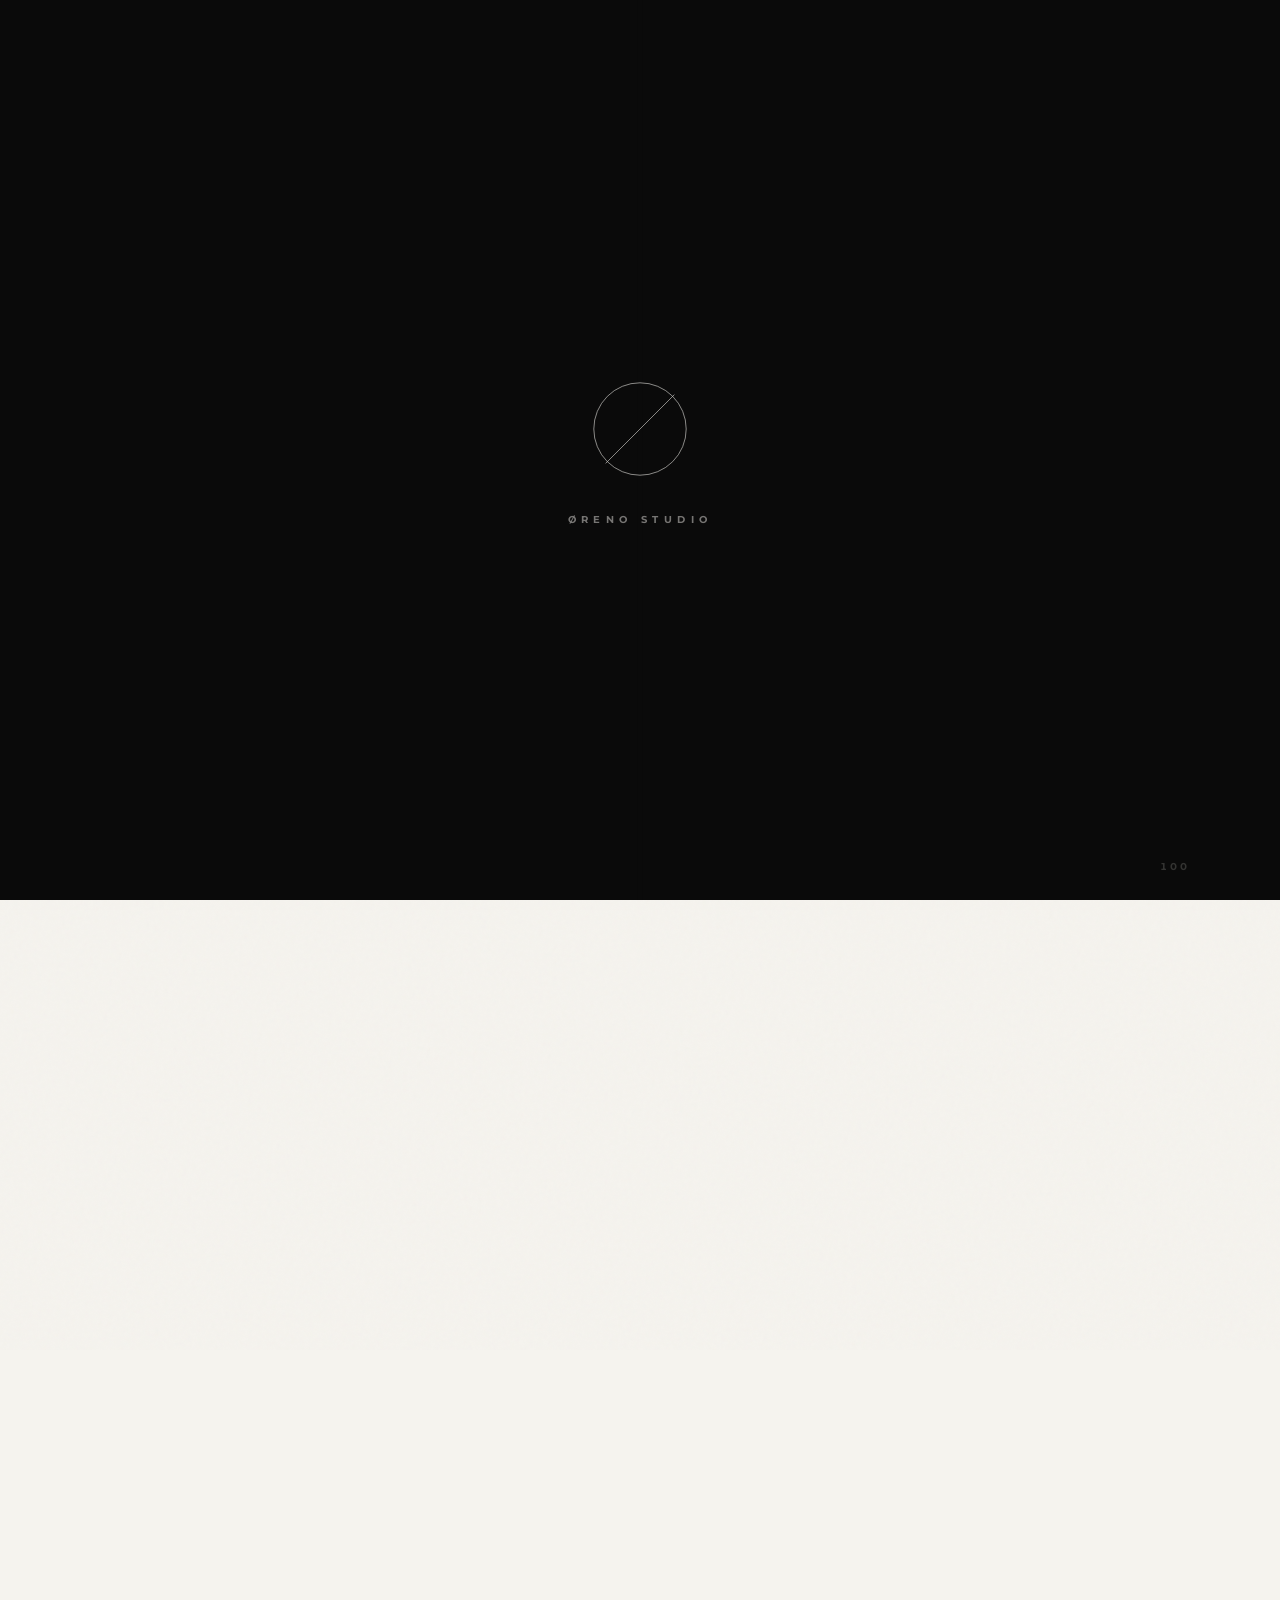
==== index.html @ 102c6288 "Initial commit — ØRENO Studio v4 website (v8.6) Horizontal scroll engine, GSAP animations, word-reve" ====
<!DOCTYPE html>
<html lang="en">

<head>
  <meta charset="UTF-8">
  <meta name="viewport" content="width=device-width, initial-scale=1.0">
  <title>ØRENO — Brand Architecture</title>
  <meta name="description" content="Structured systems for brands that move in silence.">
  <meta name="theme-color" content="#F5F3EE">

  <link rel="preconnect" href="https://fonts.googleapis.com">
  <link rel="preconnect" href="https://fonts.gstatic.com" crossorigin>
  <link rel="preconnect" href="https://unpkg.com">
  <link rel="preconnect" href="https://cdnjs.cloudflare.com">
  <link rel="stylesheet" href="https://fonts.googleapis.com/css2?family=Montserrat:wght@400;700&display=swap">
  <link rel="stylesheet" href="styles.css?v=9.1">

  <script src="https://cdnjs.cloudflare.com/ajax/libs/gsap/3.12.2/gsap.min.js" defer></script>
  <script src="script.js?v=9.1" defer></script>
</head>

<body>
  <div class="global-loader" aria-hidden="true">
    <div class="loader-panel loader-panel--left"></div>
    <div class="loader-panel loader-panel--right"></div>
    <div class="loader-center">
      <svg class="loader-o-svg" viewBox="0 0 100 100" fill="none" xmlns="http://www.w3.org/2000/svg">
        <circle class="lo-circle" cx="50" cy="50" r="42" stroke="rgba(245,243,238,0.75)" stroke-width="0.8"
          stroke-dasharray="264" stroke-dashoffset="264" />
        <line class="lo-line" x1="19" y1="81" x2="81" y2="19" stroke="rgba(245,243,238,0.75)" stroke-width="0.8"
          stroke-linecap="round" stroke-dasharray="88" stroke-dashoffset="88" />
      </svg>
      <p class="loader-name">ØRENO STUDIO</p>
    </div>
    <span class="loader-counter" aria-hidden="true">00</span>
  </div>

  <!-- ── SVG filter bank — zero-size, renders nothing itself ── -->
  <svg id="svg-filters" width="0" height="0" style="position:absolute;overflow:hidden;pointer-events:none"
    aria-hidden="true" focusable="false">
    <defs>
      <!-- Ø hero background distortion (mouse-driven turbulence) -->
      <filter id="hero-o-distort" x="-30%" y="-30%" width="160%" height="160%" color-interpolation-filters="sRGB">
        <feTurbulence id="oTurb" type="fractalNoise" baseFrequency="0 0" numOctaves="4" seed="3" result="noise" />
        <feDisplacementMap id="oDisp" in="SourceGraphic" in2="noise" scale="0" xChannelSelector="R"
          yChannelSelector="G" />
      </filter>
    </defs>
  </svg>

  <div class="grain" aria-hidden="true"></div>
  <div class="page-overlay" aria-hidden="true"></div>
  <div class="h-progress" aria-hidden="true">
    <div class="h-progress-fill"></div>
  </div>
  <div class="cursor" aria-hidden="true"><span class="cursor-text"></span></div>

  <!-- ── HEADER — fixed, outside scroll track ── -->
  <header class="site-header" role="banner">
    <div class="header-inner">
      <a class="header-logo" href="#" data-goto=".hero" aria-label="ØRENO home">
        <img src="assets/SVG/black_logo.svg" alt="ØRENO" height="27" decoding="async" fetchpriority="high"
          onerror="this.style.display='none';this.nextElementSibling.style.display='block'">
        <span class="header-logo-text">ØRENO</span>
      </a>
      <nav class="header-nav" aria-label="Primary navigation">
        <a href="#" class="nav-link" data-goto="#work">Work</a>
        <a href="#" class="nav-link" data-goto="#studio">Studio</a>
        <a href="inquiry.html" class="nav-cta">Start a project</a>
      </nav>
    </div>
  </header>

  <!-- ══════════════════════════════════════
       HORIZONTAL SCROLL TRACK
  ══════════════════════════════════════ -->
  <div id="h-scroll-wrapper">
    <div id="h-track">

      <!-- ── 01 HERO ── -->
      <section class="panel hero" aria-labelledby="hero-heading">

        <div class="hero-grid" aria-hidden="true"></div>
        <img class="hero-o-bg" src="assets/SVG/black_o.svg" alt="" aria-hidden="true" draggable="false">

        <div class="hero-inner">

          <div class="hero-top">
            <p class="hero-eyebrow" aria-hidden="true">Brand architecture studio.</p>
            <h1 class="hero-main" id="hero-heading">ØRENO<br>STUDIO</h1>
          </div>

          <div class="hero-bottom">
            <p class="hero-subline">Systems built for brands that operate with precision.</p>
            <a href="inquiry.html" class="hero-cta">
              Start a project
              <span class="hero-cta-arrow" aria-hidden="true">→</span>
            </a>
          </div>

        </div>

        <span class="panel-index" aria-hidden="true">01 / 11</span>
      </section>

      <!-- ── 02 MANIFESTO ── -->
      <section class="panel section-manifesto" aria-label="Manifesto">
        <div class="manifesto-inner">
          <h2 class="manifesto-line">Structure outlasts style.</h2>
          <h2 class="manifesto-line">Silence outlasts noise.</h2>
        </div>
        <span class="panel-index panel-index--light" aria-hidden="true">02 / 11</span>
      </section>

      <!-- ── 03 STUDIO ── -->
      <section class="panel section section-studio" id="studio" aria-labelledby="studio-heading">
        <div class="section-inner studio-inner">

          <div class="studio-left">
            <p class="section-tag reveal">ØRENO / Brand Architecture</p>
            <h2 class="section-h reveal" id="studio-heading">
              We design quiet,<br>cinematic identities<br>that feel inevitable.
            </h2>
            <p class="section-p reveal">
              Every interaction is mapped, measured, and aligned to a system built to scale. Not decoration —
              architecture.
            </p>
          </div>

          <div class="studio-right" aria-hidden="true">
            <img class="studio-o-bg" src="assets/SVG/black_o.svg" alt="" aria-hidden="true" draggable="false">
          </div>

        </div>
        <span class="panel-index" aria-hidden="true">03 / 11</span>
      </section>

      <!-- ── 04 WORK / SERVICE ROWS ── -->
      <section class="panel section-system" id="work" aria-label="Services">
        <div class="section-inner system-inner">

          <div class="system-header">
            <p class="section-tag reveal">Services</p>
            <h2 class="section-h reveal">What we do.</h2>
          </div>

          <div class="system-rows" role="list">

            <div class="system-row reveal" role="listitem">
              <button class="srow-trigger" aria-expanded="false" aria-controls="srow-body-1">
                <span class="srow-num" aria-hidden="true">01</span>
                <div class="srow-meta">
                  <p class="srow-cat">Foundation</p>
                  <h3 class="srow-title">Visual Architecture</h3>
                </div>
                <span class="srow-icon" aria-hidden="true">
                  <svg viewBox="0 0 24 24" fill="none" stroke="currentColor" stroke-width="1.5">
                    <path d="M12 5v14M5 12h14" stroke-linecap="round" />
                  </svg>
                </span>
              </button>
              <div class="srow-body-wrap" id="srow-body-1">
                <div class="srow-body-inner">
                  <p class="srow-body">Grayscale frameworks, hierarchy rules, and motion systems that lock brand
                    presence into a single coherent language. Built to be adopted, not interpreted.</p>
                </div>
              </div>
            </div>

            <div class="system-row reveal" role="listitem">
              <button class="srow-trigger" aria-expanded="false" aria-controls="srow-body-2">
                <span class="srow-num" aria-hidden="true">02</span>
                <div class="srow-meta">
                  <p class="srow-cat">Application</p>
                  <h3 class="srow-title">Interface &amp; Narrative</h3>
                </div>
                <span class="srow-icon" aria-hidden="true">
                  <svg viewBox="0 0 24 24" fill="none" stroke="currentColor" stroke-width="1.5">
                    <path d="M12 5v14M5 12h14" stroke-linecap="round" />
                  </svg>
                </span>
              </button>
              <div class="srow-body-wrap" id="srow-body-2">
                <div class="srow-body-inner">
                  <p class="srow-body">Product, decks, and environments that carry the same controlled tension from
                    first impression to final detail.</p>
                </div>
              </div>
            </div>

            <div class="system-row reveal" role="listitem">
              <button class="srow-trigger" aria-expanded="false" aria-controls="srow-body-3">
                <span class="srow-num" aria-hidden="true">03</span>
                <div class="srow-meta">
                  <p class="srow-cat">Continuity</p>
                  <h3 class="srow-title">Ongoing Direction</h3>
                </div>
                <span class="srow-icon" aria-hidden="true">
                  <svg viewBox="0 0 24 24" fill="none" stroke="currentColor" stroke-width="1.5">
                    <path d="M12 5v14M5 12h14" stroke-linecap="round" />
                  </svg>
                </span>
              </button>
              <div class="srow-body-wrap" id="srow-body-3">
                <div class="srow-body-inner">
                  <p class="srow-body">Long-term guidance so internal teams move fast without eroding the system that
                    makes the brand feel precise and deliberate.</p>
                </div>
              </div>
            </div>

          </div>

        </div>
        <span class="panel-index" aria-hidden="true">04 / 11</span>
      </section>

      <!-- ── 05 CASE STUDIES ── -->
      <section class="panel panel--wide-md section section-case-studies" id="case-studies" aria-labelledby="cs-heading">
        <div class="section-inner cs-inner">

          <div class="cs-header">
            <p class="section-tag reveal">Selected Work</p>
            <h2 class="section-h reveal" id="cs-heading">
              The evidence is<br>being compiled.
            </h2>
            <p class="section-p reveal">Three systems. Processing now.</p>
          </div>

          <div class="cs-grid" role="list">

            <div class="cs-card reveal" role="listitem">
              <div class="cs-card-inner">
                <div class="cs-scan-line" aria-hidden="true"></div>
                <div class="cs-skeleton" aria-hidden="true">
                  <div class="cs-skeleton-bar cs-skeleton-bar--wide"></div>
                  <div class="cs-skeleton-bar cs-skeleton-bar--mid"></div>
                  <div class="cs-skeleton-bar cs-skeleton-bar--short"></div>
                  <div class="cs-skeleton-img"></div>
                </div>
                <div class="cs-overlay">
                  <p class="cs-project-num">PROJECT 01</p>
                  <div class="cs-progress-wrap" aria-hidden="true">
                    <div class="cs-progress-fill" style="--cs-target:62%"></div>
                  </div>
                  <p class="cs-status">Processing<span class="cs-dots"></span></p>
                </div>
              </div>
              <p class="cs-caption">Brand Architecture &amp; Identity</p>
            </div>

            <div class="cs-card reveal" role="listitem">
              <div class="cs-card-inner">
                <div class="cs-scan-line" aria-hidden="true"></div>
                <div class="cs-skeleton" aria-hidden="true">
                  <div class="cs-skeleton-bar cs-skeleton-bar--mid"></div>
                  <div class="cs-skeleton-bar cs-skeleton-bar--wide"></div>
                  <div class="cs-skeleton-bar cs-skeleton-bar--short"></div>
                  <div class="cs-skeleton-img"></div>
                </div>
                <div class="cs-overlay">
                  <p class="cs-project-num">PROJECT 02</p>
                  <div class="cs-progress-wrap" aria-hidden="true">
                    <div class="cs-progress-fill" style="--cs-target:47%"></div>
                  </div>
                  <p class="cs-status">Processing<span class="cs-dots"></span></p>
                </div>
              </div>
              <p class="cs-caption">Visual System &amp; Motion</p>
            </div>

            <div class="cs-card reveal" role="listitem">
              <div class="cs-card-inner">
                <div class="cs-scan-line" aria-hidden="true"></div>
                <div class="cs-skeleton" aria-hidden="true">
                  <div class="cs-skeleton-bar cs-skeleton-bar--short"></div>
                  <div class="cs-skeleton-bar cs-skeleton-bar--wide"></div>
                  <div class="cs-skeleton-bar cs-skeleton-bar--mid"></div>
                  <div class="cs-skeleton-img"></div>
                </div>
                <div class="cs-overlay">
                  <p class="cs-project-num">PROJECT 03</p>
                  <div class="cs-progress-wrap" aria-hidden="true">
                    <div class="cs-progress-fill" style="--cs-target:38%"></div>
                  </div>
                  <p class="cs-status">Processing<span class="cs-dots"></span></p>
                </div>
              </div>
              <p class="cs-caption">Interface &amp; Art Direction</p>
            </div>

          </div>

        </div>
        <span class="panel-index" aria-hidden="true">05 / 11</span>
      </section>

      <!-- ── 06 MARQUEE SEPARATOR ── -->
      <div class="panel panel--marquee section-marquee" aria-hidden="true">
        <div class="marquee-track">
          <div class="marquee-item">
            <span>Brand Architecture</span><span class="dot"></span>
            <span>Visual Identity</span><span class="dot"></span>
            <span>Motion Systems</span><span class="dot"></span>
            <span>Interface Design</span><span class="dot"></span>
            <span>Art Direction</span><span class="dot"></span>
            <span>Precision</span><span class="dot"></span>
          </div>
          <div class="marquee-item" aria-hidden="true">
            <span>Brand Architecture</span><span class="dot"></span>
            <span>Visual Identity</span><span class="dot"></span>
            <span>Motion Systems</span><span class="dot"></span>
            <span>Interface Design</span><span class="dot"></span>
            <span>Art Direction</span><span class="dot"></span>
            <span>Precision</span><span class="dot"></span>
          </div>
        </div>
        <span class="panel-index panel-index--light" aria-hidden="true">06 / 11</span>
      </div>

      <!-- ── 07 BRAND DISSECTION ── -->
      <section class="panel section section-dissection" id="system" aria-labelledby="dissection-heading">
        <div class="section-inner dissection-inner">

          <div class="dissection-header">
            <div>
              <p class="section-tag reveal">Identity Specimen</p>
              <h2 class="section-h reveal" id="dissection-heading">
                The anatomy of a<br>system built to last.
              </h2>
            </div>
            <p class="dissection-desc reveal">
              Every element is a deliberate decision. Hover the wordmark to inspect the logic beneath the surface.
            </p>
          </div>

          <div class="dissection-body">
            <div class="dissection-stage reveal">
              <div class="specimen-scan" aria-hidden="true"></div>
              <div class="stage-bracket stage-bracket--tl" aria-hidden="true"></div>
              <div class="stage-bracket stage-bracket--tr" aria-hidden="true"></div>
              <div class="stage-bracket stage-bracket--bl" aria-hidden="true"></div>
              <div class="stage-bracket stage-bracket--br" aria-hidden="true"></div>
              <p class="stage-meta" aria-hidden="true">ØRENO / IDENTITY SYS. v1.0</p>
              <div class="specimen-word" aria-label="ØRENO wordmark specimen">
                <span class="ltr">Ø<span class="ltr-tip">Crossed O — ambiguity by design</span></span><span
                  class="ltr">R<span class="ltr-tip">Weight: 700 / Montserrat</span></span><span class="ltr">E<span
                    class="ltr-tip">Tracking: −40 / tight</span></span><span class="ltr">N<span class="ltr-tip">Diagonal
                    tension</span></span><span class="ltr">O<span class="ltr-tip">Closure — the full
                    system</span></span>
              </div>
            </div>

          </div>

        </div>
        <span class="panel-index" aria-hidden="true">07 / 11</span>
      </section>

      <!-- ── 08 PROCESS — 2×2 grid ── -->
      <section class="panel section section-process" aria-labelledby="process-heading">
        <div class="section-inner">

          <div class="process-header">
            <p class="section-tag reveal">How we work</p>
            <h2 class="section-h reveal" id="process-heading">
              A system for<br>building systems.
            </h2>
          </div>

          <div class="process-grid" role="list">

            <div class="process-cell reveal" role="listitem">
              <span class="process-ghost" aria-hidden="true">01</span>
              <div class="process-cell-inner">
                <p class="process-num">01</p>
                <h3 class="process-title">Audit &amp; Diagnosis</h3>
                <p class="process-week">Wk 1–2</p>
              </div>
            </div>

            <div class="process-cell reveal" role="listitem">
              <span class="process-ghost" aria-hidden="true">02</span>
              <div class="process-cell-inner">
                <p class="process-num">02</p>
                <h3 class="process-title">System Architecture</h3>
                <p class="process-week">Wk 3–5</p>
              </div>
            </div>

            <div class="process-cell reveal" role="listitem">
              <span class="process-ghost" aria-hidden="true">03</span>
              <div class="process-cell-inner">
                <p class="process-num">03</p>
                <h3 class="process-title">Application &amp; Proof</h3>
                <p class="process-week">Wk 6–8</p>
              </div>
            </div>

            <div class="process-cell reveal" role="listitem">
              <span class="process-ghost" aria-hidden="true">04</span>
              <div class="process-cell-inner">
                <p class="process-num">04</p>
                <h3 class="process-title">Handoff &amp; Direction</h3>
                <p class="process-week">Ongoing</p>
              </div>
            </div>

          </div>

        </div>
        <span class="panel-index" aria-hidden="true">08 / 11</span>
      </section>

      <!-- ── 09 CTA ── -->
      <section class="panel panel--wide-sm section section-cta" aria-label="Call to action">
        <div class="section-inner cta-inner">
          <p class="cta-eyebrow reveal">For founders &amp; teams</p>
          <h2 class="cta-heading">
            When the work<br>is sharp, the brand<br>should be sharper.
          </h2>
          <a href="inquiry.html" class="btn reveal">
            Start the conversation
            <span class="btn-arrow" aria-hidden="true"></span>
          </a>
        </div>
        <span class="panel-index panel-index--light" aria-hidden="true">09 / 11</span>
      </section>

      <!-- ── 10 CONTACT ── -->
      <section class="panel section section-contact" id="contact" aria-labelledby="contact-heading">
        <div class="section-inner contact-inner">
          <p class="section-tag reveal">Get in touch</p>
          <h2 class="section-h reveal" id="contact-heading">What are you<br>building?</h2>
          <form class="contact-form reveal" novalidate>
            <div class="form-row">
              <div class="form-field">
                <input type="text" name="name" placeholder="Name" required autocomplete="name">
                <span class="form-error">Required</span>
              </div>
              <div class="form-field">
                <input type="email" name="email" placeholder="Email" required autocomplete="email">
                <span class="form-error">Required</span>
              </div>
            </div>
            <div class="form-field">
              <textarea name="message" placeholder="Tell us about your project" required></textarea>
              <span class="form-error">Required</span>
            </div>
            <button type="submit" class="btn btn--dark">
              Send inquiry
              <span class="btn-arrow" aria-hidden="true"></span>
            </button>
          </form>
        </div>
        <span class="panel-index" aria-hidden="true">10 / 11</span>
      </section>

      <!-- ── 11 FOOTER ── -->
      <footer class="panel site-footer" role="contentinfo">
        <div class="footer-wordmark" aria-hidden="true">ØRENO</div>
        <div class="footer-inner">
          <span class="footer-mark">© 2026 ØRENO<br>Brand Architecture</span>
          <nav class="footer-links" aria-label="Footer navigation">
            <a href="#" data-goto="#studio">Studio</a>
            <a href="#" data-goto="#work">Work</a>
            <a href="#" data-goto="#case-studies">Case Studies</a>
            <a href="inquiry.html">Inquiry</a>
          </nav>
          <div class="footer-social" aria-label="Social links">
            <a href="https://www.instagram.com/orenostudio/" target="_blank" rel="noopener noreferrer"
              class="footer-social__link" aria-label="Instagram">
              <svg viewBox="0 0 24 24" fill="none" stroke="currentColor" stroke-width="1.5" stroke-linecap="round"
                stroke-linejoin="round" width="16" height="16" aria-hidden="true">
                <rect x="2" y="2" width="20" height="20" rx="5" />
                <circle cx="12" cy="12" r="4" />
                <circle cx="17.5" cy="6.5" r="0.5" fill="currentColor" stroke="none" />
              </svg>
              <span>Instagram</span>
            </a>
            <a href="https://www.tiktok.com/@orenostudio" target="_blank" rel="noopener noreferrer"
              class="footer-social__link" aria-label="TikTok">
              <svg viewBox="0 0 24 24" fill="currentColor" width="16" height="16" aria-hidden="true">
                <path
                  d="M19.59 6.69a4.83 4.83 0 0 1-3.77-4.25V2h-3.45v13.67a2.89 2.89 0 0 1-2.88 2.5 2.89 2.89 0 0 1-2.89-2.89 2.89 2.89 0 0 1 2.89-2.89c.28 0 .54.04.79.1V9.01a6.33 6.33 0 0 0-.79-.05 6.34 6.34 0 0 0-6.34 6.34 6.34 6.34 0 0 0 6.34 6.34 6.34 6.34 0 0 0 6.33-6.34V9.05a8.16 8.16 0 0 0 4.77 1.52V7.13a4.85 4.85 0 0 1-1-.44z" />
              </svg>
              <span>TikTok</span>
            </a>
          </div>
          <a href="#" data-goto=".hero" class="footer-back" aria-label="Back to start">
            ← Back to start
          </a>
        </div>
        <span class="panel-index" aria-hidden="true">11 / 11</span>
      </footer>

    </div><!-- #h-track -->
  </div><!-- #h-scroll-wrapper -->

  <button class="scroll-top" aria-label="Back to start">←</button>

  <!-- ── MOBILE SCROLL PROGRESS + SECTION LABEL ── -->
  <div class="m-progress" aria-hidden="true">
    <div class="m-progress-fill"></div>
  </div>
  <div class="m-section-label" aria-hidden="true" id="m-section-label">01 / INTRO</div>

  <!-- ── MOBILE BOTTOM NAV (touch devices only) ── -->
  <nav class="mobile-nav" aria-label="App navigation">

    <a href="#" class="mobile-nav__item is-active" data-goto-m=".hero">
      <svg class="mobile-nav__icon" viewBox="0 0 24 24" fill="none" stroke="currentColor" stroke-width="1.6"
        aria-hidden="true">
        <path d="M3 9.75L12 3l9 6.75V20a1 1 0 01-1 1H5a1 1 0 01-1-1V9.75z" stroke-linecap="round"
          stroke-linejoin="round" />
        <path d="M9 21V12h6v9" stroke-linecap="round" stroke-linejoin="round" />
      </svg>
      <span class="mobile-nav__label">Home</span>
    </a>

    <a href="#" class="mobile-nav__item" data-goto-m="#work">
      <svg class="mobile-nav__icon" viewBox="0 0 24 24" fill="none" stroke="currentColor" stroke-width="1.6"
        aria-hidden="true">
        <rect x="3" y="3" width="7" height="7" rx="1.5" stroke-linecap="round" stroke-linejoin="round" />
        <rect x="14" y="3" width="7" height="7" rx="1.5" stroke-linecap="round" stroke-linejoin="round" />
        <rect x="3" y="14" width="7" height="7" rx="1.5" stroke-linecap="round" stroke-linejoin="round" />
        <rect x="14" y="14" width="7" height="7" rx="1.5" stroke-linecap="round" stroke-linejoin="round" />
      </svg>
      <span class="mobile-nav__label">Services</span>
    </a>

    <a href="#" class="mobile-nav__item" data-goto-m="#studio">
      <svg class="mobile-nav__icon" viewBox="0 0 24 24" fill="none" stroke="currentColor" stroke-width="1.6"
        aria-hidden="true">
        <circle cx="12" cy="8" r="3.5" stroke-linecap="round" />
        <path d="M4 20c0-4 3.582-7 8-7s8 3 8 7" stroke-linecap="round" stroke-linejoin="round" />
      </svg>
      <span class="mobile-nav__label">Studio</span>
    </a>

    <a href="#" class="mobile-nav__item" data-goto-m="#contact">
      <svg class="mobile-nav__icon" viewBox="0 0 24 24" fill="none" stroke="currentColor" stroke-width="1.6"
        aria-hidden="true">
        <path d="M3 8l7.89 5.26a2 2 0 002.22 0L21 8M5 19h14a2 2 0 002-2V7a2 2 0 00-2-2H5a2 2 0 00-2 2v10a2 2 0 002 2z"
          stroke-linecap="round" stroke-linejoin="round" />
      </svg>
      <span class="mobile-nav__label">Contact</span>
    </a>

    <a href="inquiry.html" class="mobile-nav__item mobile-nav__item--cta">
      <span class="mobile-nav__label" style="font-size:0.55rem; letter-spacing:0.16em;">Start →</span>
    </a>

  </nav>

  <!-- WhatsApp Button -->
  <a href="https://wa.me/94729537427" class="whatsapp-btn" target="_blank" rel="noopener noreferrer"
    aria-label="Chat with us on WhatsApp">
    <svg xmlns="http://www.w3.org/2000/svg" viewBox="0 0 24 24" width="26" height="26" fill="currentColor"
      aria-hidden="true">
      <path
        d="M17.472 14.382c-.297-.149-1.758-.867-2.03-.967-.273-.099-.471-.148-.67.15-.197.297-.767.966-.94 1.164-.173.199-.347.223-.644.075-.297-.15-1.255-.463-2.39-1.475-.883-.788-1.48-1.761-1.653-2.059-.173-.297-.018-.458.13-.606.134-.133.298-.347.446-.52.149-.174.198-.298.298-.497.099-.198.05-.371-.025-.52-.075-.149-.669-1.612-.916-2.207-.242-.579-.487-.5-.669-.51-.173-.008-.371-.01-.57-.01-.198 0-.52.074-.792.372-.272.297-1.04 1.016-1.04 2.479 0 1.462 1.065 2.875 1.213 3.074.149.198 2.096 3.2 5.077 4.487.709.306 1.262.489 1.694.625.712.227 1.36.195 1.871.118.571-.085 1.758-.719 2.006-1.413.248-.694.248-1.289.173-1.413-.074-.124-.272-.198-.57-.347m-5.421 7.403h-.004a9.87 9.87 0 01-5.031-1.378l-.361-.214-3.741.982.998-3.648-.235-.374a9.86 9.86 0 01-1.51-5.26c.001-5.45 4.436-9.884 9.888-9.884 2.64 0 5.122 1.03 6.988 2.898a9.825 9.825 0 012.893 6.994c-.003 5.45-4.437 9.884-9.885 9.884m8.413-18.297A11.815 11.815 0 0012.05 0C5.495 0 .16 5.335.157 11.892c0 2.096.547 4.142 1.588 5.945L.057 24l6.305-1.654a11.882 11.882 0 005.683 1.448h.005c6.554 0 11.89-5.335 11.893-11.893a11.821 11.821 0 00-3.48-8.413z" />
    </svg>
  </a>

</body>

</html>
---- styles.css ----
/* =====================================================
   ØRENO — styles.css  v4.9
   Horizontal scroll. Light theme. Responsive.
===================================================== */

*, *::before, *::after { margin:0; padding:0; box-sizing:border-box; }

:root {
  --c-bg:       #F5F3EE;
  --c-fg:       #0A0A0A;
  --c-muted:    rgba(10,10,10,0.50);
  --c-dim:      rgba(10,10,10,0.32);
  --c-faint:    rgba(10,10,10,0.06);
  --c-border:   rgba(10,10,10,0.08);
  --c-border-h: rgba(10,10,10,0.20);

  --pad-x:   clamp(1.6rem, 7vw, 6rem);
  --max-w:   1140px;

  --fs-hero:  clamp(3.2rem, 10vw, 9.5rem);
  --fs-h2:    clamp(1.8rem, 4.5vw, 3.2rem);
  --fs-body:  clamp(0.78rem, 1.4vw, 0.88rem);
  --fs-label: clamp(0.58rem, 0.9vw, 0.65rem);
  --fs-cta:   clamp(2.4rem, 6.5vw, 5.5rem);

  --ease-expo:   cubic-bezier(0.16, 1, 0.3, 1);
  --ease-smooth: cubic-bezier(0.4, 0, 0.2, 1);
}

html { font-size:100%; -webkit-text-size-adjust:100%; }

body {
  font-family: 'Montserrat', sans-serif;
  background: var(--c-bg);
  color: var(--c-fg);
  overflow-x: hidden;
  -webkit-font-smoothing: antialiased;
  -moz-osx-font-smoothing: grayscale;
}

img    { display:block; max-width:100%; }
a      { color:inherit; text-decoration:none; }
button { font-family:inherit; }
::selection { background:rgba(10,10,10,0.1); color:var(--c-fg); }

/* ── GRAIN ── */
.grain {
  position:fixed; inset:-50%;
  width:200%; height:200%;
  background-image:url("data:image/svg+xml,%3Csvg viewBox='0 0 512 512' xmlns='http://www.w3.org/2000/svg'%3E%3Cfilter id='n'%3E%3CfeTurbulence type='fractalNoise' baseFrequency='0.75' numOctaves='4' stitchTiles='stitch'/%3E%3C/filter%3E%3Crect width='100%25' height='100%25' filter='url(%23n)'/%3E%3C/svg%3E");
  opacity:0.022; pointer-events:none; z-index:9000;
  animation:grain-shift 9s steps(12) infinite; will-change:transform;
}
@keyframes grain-shift {
  0%,100%{transform:translate(0,0);}20%{transform:translate(2%,1%);}
  40%{transform:translate(-1%,3%);}60%{transform:translate(1%,-2%);}80%{transform:translate(-2%,2%);}
}

/* ── HORIZONTAL PROGRESS ── */
.h-progress {
  position:fixed; top:0; left:0;
  width:100%; height:2px;
  background:transparent; z-index:600; pointer-events:none;
}
.h-progress-fill {
  height:100%; width:0%;
  background:var(--c-fg);
}

/* ── CURSOR ── */
.cursor {
  position:fixed; top:0; left:0;
  width:36px; height:36px;
  border:2px solid white;
  background:transparent;
  border-radius:50%; pointer-events:none;
  transform:translate(-50%,-50%); z-index:9999;
  mix-blend-mode:difference;
  display:flex; align-items:center; justify-content:center;
  transition: width .28s var(--ease-expo), height .28s var(--ease-expo),
              background .2s ease, border-color .2s ease, opacity .3s ease;
}
/* tiny centre dot for extra visibility on all backgrounds */
.cursor::after {
  content:''; width:4px; height:4px; border-radius:50%;
  background:white; flex-shrink:0;
}

/* ── CHAR REVEAL — kobykooba-style clip-rise ── */
.ch-wrap {
  display:inline-block; overflow:hidden;
  vertical-align:bottom;
  padding-bottom:0.06em; margin-bottom:-0.06em;
}
.ch   { display:inline-block; will-change:transform; }
.word { display:inline-block; }
.cursor--hidden { opacity:0; }
.cursor-text {
  font-size:0.48rem; letter-spacing:0.1em; text-transform:uppercase;
  color:white; opacity:0; transition:opacity .2s ease; white-space:nowrap;
}
@media (hover:none),(max-width:768px){ .cursor{display:none;} body{cursor:auto;} }
@media (hover:hover) and (pointer:fine){ body{cursor:none;} }

/* ── PAGE TRANSITION ── */
.page-overlay {
  position:fixed; inset:0; background:var(--c-bg);
  z-index:8000; pointer-events:none; transform:translateY(100%);
}

/* ── GLOBAL LOADER ── */
.global-loader {
  position:fixed; inset:0; background:#0a0a0a;
  z-index:99999; overflow:hidden;
}
.loader-panel {
  position:absolute; top:0; height:100%;
  background:#0a0a0a; will-change:transform; z-index:2;
}
.loader-panel--left  { left:0;  width:50%; }
.loader-panel--right { right:0; width:50%; }
.loader-center {
  position:absolute; inset:0; z-index:3;
  display:flex; flex-direction:column;
  align-items:center; justify-content:center;
  pointer-events:none;
}
.loader-o-svg {
  width:clamp(72px,9vw,110px); height:auto;
}
.loader-name {
  margin-top:1.8rem;
  font-size:clamp(0.5rem,0.85vw,0.65rem);
  font-weight:700; letter-spacing:0.52em; text-transform:uppercase;
  color:rgba(245,243,238,0.55);
  opacity:0; transform:translateY(6px);
}
.loader-counter {
  position:absolute; bottom:clamp(1.4rem,3vh,2.2rem); right:var(--pad-x);
  font-size:clamp(0.55rem,0.85vw,0.65rem); font-weight:700;
  letter-spacing:0.3em; color:rgba(245,243,238,0.28);
  z-index:4; font-variant-numeric:tabular-nums;
}

/* ── HEADER ── */
.site-header {
  position:fixed; top:0; left:0; width:100%; height:5rem;
  display:flex; align-items:center; z-index:500;
  pointer-events:none;
  transition:background .5s ease, border-color .5s ease;
}
.site-header.scrolled {
  border-bottom:1px solid var(--c-border);
  background:rgba(245,243,238,0.97);
}
.header-inner {
  width:100%; display:flex;
  justify-content:space-between; align-items:center;
  padding:0 var(--pad-x);
}
.header-logo { pointer-events:auto; opacity:0; line-height:0; }
.header-logo img { height:1.7rem; width:auto; }
.header-logo-text {
  font-size:0.82rem; font-weight:700;
  letter-spacing:0.28em; text-transform:uppercase; display:none;
}
.header-nav {
  display:flex; align-items:center;
  gap:clamp(1rem,2.5vw,2.2rem);
  opacity:0; pointer-events:auto;
}
.nav-link {
  font-size:var(--fs-label); letter-spacing:0.22em; text-transform:uppercase;
  color:var(--c-muted); position:relative; transition:color .3s ease; cursor:pointer;
}
.nav-link::after {
  content:""; position:absolute; bottom:-2px; left:0;
  width:0; height:1px; background:var(--c-fg);
  transition:width .4s var(--ease-expo);
}
.nav-link:hover { color:var(--c-fg); }
.nav-link:hover::after { width:100%; }
.nav-cta {
  padding:.55rem 1.6rem; border:1.5px solid var(--c-fg); border-radius:999px;
  color:var(--c-bg) !important; font-size:var(--fs-label) !important;
  letter-spacing:0.18em; text-transform:uppercase; font-weight:700;
  background: var(--c-fg);
  box-shadow: 0 4px 16px rgba(10,10,10,0.18);
  transition: background .35s var(--ease-expo), color .35s ease,
              border-color .35s ease, transform .3s ease, box-shadow .3s ease !important;
  pointer-events:auto;
}
.nav-cta::after { display:none; }
.nav-cta:hover {
  background: transparent;
  border-color: var(--c-fg);
  color: var(--c-fg) !important;
  transform: translateY(-1px);
  box-shadow: 0 8px 24px rgba(10,10,10,0.10);
}

/* ══════════════════════════════════════
   HORIZONTAL SCROLL ENGINE
══════════════════════════════════════ */
#h-scroll-wrapper {
  position:fixed; top:0; left:0;
  width:100vw; height:100vh; overflow:hidden;
}
#h-track {
  display:flex; align-items:stretch;
  height:100vh; will-change:transform;
}

/* ── PANELS ── */
.panel {
  flex:0 0 auto; width:100vw; height:100vh;
  overflow:hidden; position:relative;
  border-right:1px solid var(--c-border);
}
.panel:last-child { border-right:none; }
.panel--wide-md  { width:120vw; }
.panel--wide-lg  { width:130vw; }
.panel--wide-sm  { width:72vw; }
.panel--marquee  { width:52vw; display:flex; align-items:center; }

/* Panel index */
.panel-index {
  position:absolute; right:var(--pad-x); bottom:clamp(1.4rem,2.5vh,2rem);
  font-size:0.44rem; letter-spacing:0.32em; text-transform:uppercase;
  color:var(--c-dim); pointer-events:none; z-index:1;
}
.panel-index--light { color:rgba(245,243,238,0.35); }

/* ── SECTION BASE — THE CRITICAL FIX ── */
.section {
  position:relative;
  display:flex; align-items:center; justify-content:center;
  overflow:hidden;
  padding:0 var(--pad-x);
  height:100%;       /* CRITICAL: fill the panel */
  width:100%;
  background:var(--c-bg); /* explicit bg — prevents fixed hero bleeding through */
}
.section-inner {
  max-width:var(--max-w); margin:0 auto;
  width:100%; position:relative; z-index:1;
}

.section-tag {
  font-size:var(--fs-label); letter-spacing:0.34em; text-transform:uppercase;
  color:var(--c-dim); margin-bottom:1.4rem;
  display:flex; align-items:center; gap:.8rem;
}
.section-tag::before {
  content:""; width:1.5rem; height:1px;
  background:var(--c-dim); flex-shrink:0;
}
.section-h {
  font-size:var(--fs-h2); font-weight:700;
  letter-spacing:-0.03em; line-height:1.1;
}
.section-p {
  margin-top:1.6rem; font-size:var(--fs-body); line-height:1.9;
  color:var(--c-muted); max-width:460px;
}


/* ── REVEAL ── */
.reveal { opacity:0; transform:translateY(20px); }
.reveal-up { opacity:0; transform:translateY(16px); }

/* =====================================================
   HERO
===================================================== */
.hero {
  display:flex; align-items:center; justify-content:center;
  background:var(--c-bg); overflow:hidden;
}

.hero-grid {
  position:absolute; inset:0;
  background-image:
    linear-gradient(rgba(10,10,10,0.045) 1px, transparent 1px),
    linear-gradient(90deg, rgba(10,10,10,0.045) 1px, transparent 1px);
  background-size:80px 80px;
  opacity:0; z-index:1;
}

/* section grid removed — each section has its own identity */

.hero-inner {
  display:flex; flex-direction:column; justify-content:space-between;
  padding:clamp(3rem,6vh,5rem) var(--pad-x) clamp(3rem,6vh,5rem);
  position:relative; z-index:3;
  width:100%; height:100%;
}

/* ── HERO TOP / BOTTOM ── */
.hero-top  { display:flex; flex-direction:column; }
.hero-bottom {
  display:flex; align-items:flex-end; justify-content:space-between;
  gap:clamp(2rem,4vw,4rem);
}

.hero-eyebrow {
  font-size:var(--fs-label); letter-spacing:0.32em; text-transform:uppercase;
  color:var(--c-muted); margin-bottom:clamp(0.8rem,1.8vh,1.5rem);
  opacity:0; transform:translateY(8px);
}

.hero-main {
  font-size:clamp(4rem, 20vw, 22rem); font-weight:700;
  line-height:0.88; letter-spacing:-0.04em;
  color:var(--c-fg); white-space:normal;
}

/* ── HERO Ø BACKGROUND MARK ── */
.hero-o-bg {
  position:absolute; top:50%; left:50%;
  transform:translate(-50%, -50%);
  width:clamp(220px, 48vw, 640px); height:auto;
  opacity:0.06; pointer-events:none; z-index:2;
  user-select:none; will-change:transform;
  transform-origin:center center;
  filter:url(#hero-o-distort);
}

.hero-subline {
  font-size:clamp(0.75rem,1.4vw,0.88rem);
  letter-spacing:0.14em; text-transform:uppercase;
  color:var(--c-muted); line-height:1.7; max-width:38ch;
  opacity:0; transform:translateY(8px);
}

/* ── HERO SERVICES TICKER ── */
.hero-ticker {
  overflow:hidden;
  width:100%;
  margin-top:clamp(1.4rem,3vh,2.4rem);
  mask-image:linear-gradient(90deg, transparent 0%, #000 8%, #000 92%, transparent 100%);
  -webkit-mask-image:linear-gradient(90deg, transparent 0%, #000 8%, #000 92%, transparent 100%);
}
.hero-ticker-track {
  display:inline-flex; gap:1.8rem;
  white-space:nowrap;
  animation:ticker-slide 22s linear infinite;
  font-size:clamp(0.5rem, 0.72vw, 0.6rem);
  letter-spacing:0.32em;
  text-transform:uppercase;
  color:var(--c-dim);
}
.hero-ticker-dot {
  opacity:0.35;
}
@keyframes ticker-slide {
  from { transform:translateX(0); }
  to   { transform:translateX(-50%); }
}

.hero-cta {
  display:inline-flex; align-items:center; gap:0.6rem;
  font-size:var(--fs-label); letter-spacing:0.24em; text-transform:uppercase;
  color:var(--c-fg); border-bottom:1px solid var(--c-border-h);
  padding-bottom:0.4rem; white-space:nowrap;
  transition:border-color .3s ease, opacity .3s ease;
  opacity:0;
}
.hero-cta:hover { border-color:var(--c-fg); }
.hero-cta-arrow { font-size:0.8rem; transition:transform .3s var(--ease-expo); }
.hero-cta:hover .hero-cta-arrow { transform:translateX(4px); }

/* ── HERO RIGHT ── */
.hero-right {
  display:flex; flex-direction:column;
  align-items:flex-end; justify-content:flex-end;
  height:clamp(160px,28vh,280px);
  flex-shrink:0;
}

/* ── SWIPE HINT — touch devices only ── */
.hero-swipe-hint {
  display:none; /* hidden for mouse/trackpad users */
}
@media (hover:none) and (pointer:coarse) {
  .hero-swipe-hint {
    display:flex; flex-direction:row; align-items:center; gap:0.8rem; opacity:1;
  }
}
.swipe-hand-wrap {
  width:36px; height:36px;
  border:1px solid var(--c-border-h); border-radius:50%;
  display:flex; align-items:center; justify-content:center;
  overflow:hidden;
}
.swipe-hand {
  font-size:1rem; color:var(--c-muted);
  display:block;
  animation:swipe-pulse 2s var(--ease-expo) infinite;
}
@keyframes swipe-pulse {
  0%   { transform:translateX(6px); opacity:0; }
  20%  { opacity:1; }
  70%  { transform:translateX(-6px); opacity:1; }
  100% { transform:translateX(-6px); opacity:0; }
}
.swipe-label {
  font-size:0.52rem; letter-spacing:0.28em; text-transform:uppercase;
  color:var(--c-dim); white-space:nowrap;
}

/* ── WHATSAPP BUTTON ── */
.whatsapp-btn {
  position:fixed; bottom:1.8rem; left:1.8rem;
  width:52px; height:52px; border-radius:50%;
  background:#25D366; color:#fff;
  display:flex; align-items:center; justify-content:center;
  z-index:800;
  box-shadow:0 4px 20px rgba(37,211,102,0.4);
  transition:transform .3s var(--ease-expo), box-shadow .3s ease;
  cursor:none;
}
.whatsapp-btn:hover {
  transform:scale(1.12) translateY(-2px);
  box-shadow:0 10px 30px rgba(37,211,102,0.5);
}
.whatsapp-btn svg { display:block; }

/* =====================================================
   MANIFESTO
===================================================== */
.section-manifesto {
  display:flex; align-items:center; justify-content:center;
  background:var(--c-fg); height:100%; width:100%;
  overflow:hidden;
}
.manifesto-inner {
  display:flex; flex-direction:column;
  gap:clamp(1.8rem,4vh,3.5rem);
  text-align:left; padding:0 var(--pad-x);
  max-width:var(--max-w); width:100%;
}
.manifesto-line {
  font-size:clamp(2.2rem, 7vw, 8.5rem);
  font-weight:700; letter-spacing:-0.04em; line-height:1.05;
  color:var(--c-bg); cursor:default;
}

/* =====================================================
   STUDIO
===================================================== */
.section-studio .section-inner { width:100%; }
.studio-inner {
  display:grid;
  grid-template-columns:1fr 1fr;
  gap:clamp(3rem,7vw,8rem);
  align-items:center;
}
.studio-left { display:flex; flex-direction:column; gap:0; }
.studio-o-bg {
  width:clamp(200px, 38vw, 520px); height:auto;
  opacity:0.055; user-select:none; pointer-events:none;
  display:block;
}

.studio-right {
  display:flex; flex-direction:column;
  align-items:flex-end; justify-content:center;
  gap:clamp(2rem,4vh,3rem);
}
.studio-stat-wrap { text-align:right; }
.studio-stat-num {
  font-size:clamp(3rem,7vw,6rem); font-weight:700;
  letter-spacing:-0.05em; line-height:1;
}
.studio-stat-label {
  margin-top:.5rem; font-size:var(--fs-label);
  letter-spacing:.24em; text-transform:uppercase; color:var(--c-dim);
}
.studio-since {
  text-align:right; border-top:1px solid var(--c-border); padding-top:1.2rem;
  display:flex; flex-direction:column; gap:.3rem;
}
.studio-since-label {
  font-size:var(--fs-label); letter-spacing:.28em;
  text-transform:uppercase; color:var(--c-dim);
}
.studio-since-year {
  font-size:clamp(1.4rem,3vw,2.4rem); font-weight:700;
  letter-spacing:-0.04em; line-height:1;
}
.studio-since-year--sm {
  font-size:clamp(1.1rem,2vw,1.8rem);
}

/* =====================================================
   WORK / SERVICE ACCORDION
===================================================== */
.section-system {
  padding:0 var(--pad-x); overflow:hidden; flex:0 0 auto;
  display:flex; align-items:center;
  background:var(--c-fg);
}
/* Dark section overrides */
.section-system .section-tag   { color:rgba(245,243,238,0.4); }
.section-system .section-tag::before { background:rgba(245,243,238,0.18); }
.section-system .section-h     { color:var(--c-bg); }
.section-system .system-rows   { border-top-color:rgba(245,243,238,0.1); }
.section-system .srow-trigger  { border-bottom-color:rgba(245,243,238,0.08); }
.section-system .srow-trigger:hover { background:rgba(245,243,238,0.03); }
.section-system .srow-num      { color:rgba(245,243,238,0.3); }
.section-system .srow-cat      { color:rgba(245,243,238,0.3); }
.section-system .srow-title    { color:var(--c-bg); }
.section-system .srow-icon     { border-color:rgba(245,243,238,0.18); }
.section-system .srow-icon svg { color:rgba(245,243,238,0.45); }
.section-system .system-row.is-open .srow-icon { background:var(--c-bg); border-color:var(--c-bg); }
.section-system .system-row.is-open .srow-icon svg { color:var(--c-fg); }
.section-system .srow-body     { color:rgba(245,243,238,0.45); }
.system-inner {
  display:flex; flex-direction:column;
  gap:clamp(1.8rem,3.5vh,2.8rem);
  width:100%;
}
.system-header { display:flex; flex-direction:column; gap:.6rem; }
.system-rows {
  display:flex; flex-direction:column;
  border-top:1px solid var(--c-border);
}
.system-row { overflow:hidden; }

/* Trigger */
.srow-trigger {
  width:100%;
  display:grid;
  grid-template-columns:3rem 1fr auto;
  gap:0 clamp(1.5rem,3vw,3rem);
  align-items:center;
  padding:clamp(0.75rem,1.4vh,1.1rem) 0;
  border:none; border-bottom:1px solid var(--c-border);
  background:transparent; cursor:pointer; text-align:left;
  transition:background .2s ease;
}
.srow-trigger:hover { background:rgba(10,10,10,0.02); }
.srow-num {
  font-size:var(--fs-label); letter-spacing:.2em;
  color:var(--c-dim); font-weight:600;
}
.srow-meta { display:flex; flex-direction:column; gap:.25rem; }
.srow-cat {
  font-size:var(--fs-label); letter-spacing:.2em;
  text-transform:uppercase; color:var(--c-dim);
}
.srow-title {
  font-size:clamp(1rem,1.6vw,1.5rem); font-weight:700;
  letter-spacing:-0.01em; line-height:1.2; color:var(--c-fg);
}

/* Plus icon */
.srow-icon {
  width:30px; height:30px; border-radius:50%;
  border:1px solid var(--c-border-h);
  display:flex; align-items:center; justify-content:center;
  flex-shrink:0;
  transition:transform .38s var(--ease-expo),
             background .25s ease, border-color .25s ease;
}
.srow-icon svg { width:13px; height:13px; color:var(--c-muted); transition:color .25s; }
.system-row.is-open .srow-icon {
  transform:rotate(45deg);
  background:var(--c-fg); border-color:var(--c-fg);
}
.system-row.is-open .srow-icon svg { color:var(--c-bg); }

/* CSS grid collapse trick — no max-height jank */
.srow-body-wrap {
  display:grid;
  grid-template-rows:0fr;
  transition:grid-template-rows .38s cubic-bezier(0.16,1,0.3,1);
}
.srow-body-wrap.is-open { grid-template-rows:1fr; }
.srow-body-inner {
  overflow:hidden;
  padding-bottom:0;
  transition:padding-bottom .38s ease;
}
.srow-body-wrap.is-open .srow-body-inner { padding-bottom:clamp(1.2rem,2.5vh,2rem); }
.srow-body {
  font-size:var(--fs-body); color:var(--c-muted);
  line-height:1.75; max-width:52ch;
  padding-top:.9rem;
  padding-left:calc(3rem + clamp(1.5rem,3vw,3rem));
}

/* =====================================================
   CASE STUDIES
===================================================== */
.section-case-studies { background:var(--c-bg); }
.cs-inner {
  display:grid; grid-template-columns:1fr 2fr;
  gap:clamp(3rem,6vw,7rem); align-items:center;
  width:100%; max-width:1500px;
}
.cs-header { display:flex; flex-direction:column; }
.cs-grid { display:flex; gap:clamp(1rem,2vw,1.5rem); align-items:stretch; }
.cs-card { flex:1; display:flex; flex-direction:column; gap:.75rem; }
.cs-card-inner {
  flex:1; min-height:clamp(220px,30vh,320px);
  border:1px solid var(--c-border); position:relative; overflow:hidden;
  background:var(--c-bg);
}
.cs-scan-line {
  position:absolute; top:0; left:0; right:0; height:1px;
  background:linear-gradient(90deg, transparent, rgba(10,10,10,0.25), transparent);
  z-index:3; animation:cs-scan 3.2s ease-in-out infinite;
}
@keyframes cs-scan {
  0%{top:-1px;opacity:0;} 5%{opacity:1;} 95%{opacity:1;} 100%{top:100%;opacity:0;}
}
.cs-skeleton {
  position:absolute; inset:0; padding:clamp(1rem,2.5vw,1.5rem);
  display:flex; flex-direction:column; gap:.6rem; z-index:1;
}
.cs-skeleton-bar {
  height:7px; border-radius:2px; background:var(--c-faint);
  animation:skel-pulse 2s ease-in-out infinite alternate;
}
.cs-skeleton-bar--wide  { width:82%; animation-delay:0s; }
.cs-skeleton-bar--mid   { width:62%; animation-delay:.15s; }
.cs-skeleton-bar--short { width:44%; animation-delay:.3s; }
.cs-skeleton-img {
  flex:1; margin-top:.5rem; border-radius:2px;
  background:var(--c-faint);
  animation:skel-pulse 2s ease-in-out infinite alternate; animation-delay:.45s;
}
@keyframes skel-pulse { from{opacity:0.4;} to{opacity:1;} }
.cs-overlay {
  position:absolute; inset:0; z-index:4;
  display:flex; flex-direction:column;
  align-items:center; justify-content:center; gap:.75rem;
  background:rgba(245,243,238,0.55);
  backdrop-filter:blur(4px); -webkit-backdrop-filter:blur(4px);
}
.cs-project-num {
  font-size:var(--fs-label); letter-spacing:.3em;
  text-transform:uppercase; color:var(--c-dim);
}
.cs-progress-wrap {
  width:100px; height:1px; background:var(--c-border);
  position:relative; overflow:hidden;
}
.cs-progress-fill {
  position:absolute; left:0; top:0; bottom:0;
  width:0%; background:var(--c-fg);
  animation:cs-progress 4s var(--ease-expo) infinite;
}
@keyframes cs-progress {
  0%{width:0%;} 60%{width:var(--cs-target);} 85%{width:var(--cs-target);opacity:1;} 100%{width:var(--cs-target);opacity:0;}
}
.cs-status { font-size:0.44rem; letter-spacing:.28em; text-transform:uppercase; color:var(--c-dim); }
.cs-dots::after { content:"..."; animation:cs-dots 1.5s steps(4,end) infinite; }
@keyframes cs-dots { 0%{content:"";} 25%{content:".";} 50%{content:"..";} 75%{content:"...";} }
.cs-caption { font-size:var(--fs-label); letter-spacing:.22em; text-transform:uppercase; color:var(--c-dim); }

/* =====================================================
   MARQUEE
===================================================== */
.section-marquee { background:var(--c-fg); overflow:hidden; }
.marquee-track {
  display:flex; width:max-content;
  animation:marquee-run 28s linear infinite; will-change:transform;
}
.marquee-track:hover { animation-play-state:paused; }
.marquee-item { display:flex; align-items:center; padding:0; white-space:nowrap; }
.marquee-item span {
  font-size:var(--fs-label); letter-spacing:.32em; text-transform:uppercase;
  color:rgba(245,243,238,0.45); padding:0 2.5rem;
}
.marquee-item .dot { width:3px; height:3px; border-radius:50%; background:rgba(245,243,238,0.2); flex-shrink:0; }
@keyframes marquee-run { from{transform:translateX(0);} to{transform:translateX(-50%);} }

/* =====================================================
   BRAND DISSECTION
===================================================== */
.section-dissection { background:var(--c-bg); }
.dissection-inner { max-width:100%; padding:0; }
.dissection-header {
  display:flex; align-items:flex-end; justify-content:space-between;
  margin-bottom:clamp(1.5rem,3vh,2.5rem);
  gap:2rem; flex-wrap:wrap;
}
.dissection-desc { max-width:300px; font-size:var(--fs-body); line-height:1.8; color:var(--c-muted); }
.dissection-body {
  display:block;
}
.dissection-stage {
  position:relative; width:100%;
  height:clamp(160px,24vh,280px);
  display:flex; align-items:center; justify-content:center;
  border:1px solid var(--c-border);
  background:rgba(10,10,10,0.015); overflow:hidden; cursor:none;
}
.specimen-scan {
  position:absolute; top:0; bottom:0; width:1px;
  background:linear-gradient(to bottom, transparent, rgba(10,10,10,0.22), transparent);
  pointer-events:none; z-index:3;
  animation:scan-sweep 6s ease-in-out infinite;
}
@keyframes scan-sweep {
  0%{left:-2px;opacity:0;} 4%{opacity:1;} 96%{opacity:1;} 100%{left:calc(100% + 2px);opacity:0;}
}
.stage-bracket { position:absolute; width:18px; height:18px; pointer-events:none; z-index:4; }
.stage-bracket::before,.stage-bracket::after { content:""; position:absolute; background:rgba(10,10,10,0.16); }
.stage-bracket::before { width:1px; height:100%; }
.stage-bracket::after  { width:100%; height:1px; }
.stage-bracket--tl { top:12px; left:12px; }
.stage-bracket--tl::before { top:0; left:0; } .stage-bracket--tl::after { top:0; left:0; }
.stage-bracket--tr { top:12px; right:12px; }
.stage-bracket--tr::before { top:0; right:0; } .stage-bracket--tr::after { top:0; right:0; }
.stage-bracket--bl { bottom:12px; left:12px; }
.stage-bracket--bl::before { bottom:0; left:0; } .stage-bracket--bl::after { bottom:0; left:0; }
.stage-bracket--br { bottom:12px; right:12px; }
.stage-bracket--br::before { bottom:0; right:0; } .stage-bracket--br::after { bottom:0; right:0; }
.stage-meta {
  position:absolute; bottom:10px; right:14px;
  font-size:0.44rem; letter-spacing:.22em; text-transform:uppercase;
  color:var(--c-dim); pointer-events:none; z-index:4;
}
.specimen-word {
  font-size:clamp(2.5rem,7vw,6.5rem); font-weight:700;
  letter-spacing:-0.04em; line-height:1; color:transparent;
  -webkit-text-stroke:1px rgba(10,10,10,0.14);
  user-select:none; position:relative; z-index:2;
}
.specimen-word .ltr {
  display:inline-block; position:relative;
  transition:color .35s ease, filter .35s ease, transform .5s var(--ease-expo), -webkit-text-stroke .35s ease;
  will-change:transform;
}
.ltr-tip {
  position:absolute; bottom:calc(100% + 10px); left:50%;
  transform:translateX(-50%) translateY(6px);
  background:rgba(245,243,238,0.96); border:1px solid var(--c-border-h);
  padding:.4rem .75rem; white-space:nowrap;
  font-size:0.46rem; letter-spacing:.18em; text-transform:uppercase; color:var(--c-muted);
  pointer-events:none; opacity:0;
  transition:opacity .2s ease, transform .3s var(--ease-expo);
  backdrop-filter:blur(10px); z-index:10;
}
.ltr-tip::after {
  content:""; position:absolute; top:100%; left:50%; transform:translateX(-50%);
  border:4px solid transparent; border-top-color:var(--c-border-h);
}
.specimen-word .ltr:hover .ltr-tip { opacity:1; transform:translateX(-50%) translateY(0); }
.specimen-word .ltr:hover {
  color:var(--c-fg); -webkit-text-stroke:1px transparent;
  filter:drop-shadow(0 0 10px rgba(10,10,10,0.12)); transform:translateY(-3px);
}
/* =====================================================
   PROCESS — 2×2 GRID
===================================================== */
.section-process { background:var(--c-bg); }
.process-header {
  margin-bottom:clamp(2rem,4vh,3.5rem);
}
.process-grid {
  display:grid; grid-template-columns:1fr 1fr;
  gap:0;
  border-top:1px solid var(--c-border);
  border-left:1px solid var(--c-border);
}
.process-cell {
  background:var(--c-bg); position:relative; overflow:hidden;
  padding:clamp(1.4rem,3vh,2.2rem) clamp(1.4rem,2.5vw,2rem);
  min-height:clamp(100px,16vh,160px);
  border-right:1px solid var(--c-border);
  border-bottom:1px solid var(--c-border);
  transition:background .35s ease;
}
.process-cell:hover { background:rgba(10,10,10,0.025); }
.process-ghost {
  position:absolute; right:-0.1em; bottom:-0.15em;
  font-size:clamp(4rem,10vw,9rem); font-weight:700;
  letter-spacing:-0.06em; color:transparent;
  -webkit-text-stroke:1px rgba(10,10,10,0.08);
  pointer-events:none; user-select:none; line-height:1;
  transition:-webkit-text-stroke .4s ease;
}
.process-cell:hover .process-ghost { -webkit-text-stroke:1px rgba(10,10,10,0.16); }
.process-cell-inner { position:relative; z-index:1; display:flex; flex-direction:column; gap:.5rem; }
.process-num {
  font-size:var(--fs-label); letter-spacing:.3em;
  text-transform:uppercase; color:var(--c-dim);
}
.process-title {
  font-size:clamp(1rem,2vw,1.5rem); font-weight:700;
  letter-spacing:-0.01em; line-height:1.2;
}
.process-week {
  font-size:var(--fs-label); letter-spacing:.22em;
  text-transform:uppercase; color:var(--c-dim);
  margin-top:.3rem;
}

/* =====================================================
   CTA
===================================================== */
.section-cta {
  background:var(--c-fg); text-align:left;
}
.cta-inner {
  display:flex; flex-direction:column; align-items:flex-start;
}
.cta-eyebrow {
  font-size:var(--fs-label); letter-spacing:.34em; text-transform:uppercase;
  color:rgba(245,243,238,0.4); margin-bottom:clamp(1rem,2.5vh,1.8rem);
  display:flex; align-items:center; gap:.8rem;
}
.cta-eyebrow::before { content:""; width:1.5rem; height:1px; background:rgba(245,243,238,0.2); flex-shrink:0; }
.cta-heading {
  font-size:var(--fs-cta); font-weight:700;
  letter-spacing:-0.04em; line-height:1.05;
  color:var(--c-bg); max-width:600px;
}

/* ── BUTTON ── */
.btn {
  display:inline-flex; align-items:center; justify-content:center;
  gap:.6rem; margin-top:clamp(1.8rem,4vh,3rem); padding:.9rem 2.4rem;
  border-radius:999px; border:1px solid rgba(245,243,238,0.3);
  background:transparent; color:var(--c-bg);
  font-family:'Montserrat',sans-serif;
  font-size:var(--fs-label); letter-spacing:.24em; text-transform:uppercase;
  cursor:none; position:relative; overflow:hidden;
  transition:border-color .35s ease, transform .3s var(--ease-expo), box-shadow .35s ease;
}
.btn::before {
  content:""; position:absolute; inset:0;
  background:rgba(245,243,238,0.06); opacity:0; transition:opacity .35s ease;
}
.btn:hover::before { opacity:1; }
.btn:hover { border-color:rgba(245,243,238,0.55); transform:translateY(-2px); box-shadow:0 14px 36px rgba(0,0,0,0.3); }
.btn-arrow {
  width:11px; height:11px;
  border-right:1px solid currentColor; border-top:1px solid currentColor;
  transform:rotate(45deg); flex-shrink:0;
  transition:transform .3s var(--ease-expo);
}
.btn:hover .btn-arrow { transform:rotate(45deg) translate(2px,-2px); }
/* Dark button variant (contact, light sections) */
.btn--dark {
  border-color:var(--c-border-h); color:var(--c-fg);
}
.btn--dark::before { background:rgba(10,10,10,0.04); }
.btn--dark:hover { border-color:rgba(10,10,10,0.4); box-shadow:0 12px 32px rgba(10,10,10,0.1); }

/* =====================================================
   CONTACT
===================================================== */
.section-contact { background:var(--c-bg); }
.contact-inner {
  display:flex; flex-direction:column; align-items:flex-start;
  max-width:560px;
}
.contact-inner .section-tag { margin-bottom:1rem; }
.contact-inner .section-h { font-size:clamp(1.8rem,4.5vw,3rem); }
.contact-form {
  margin-top:clamp(1.4rem,2.5vh,2rem); display:flex; flex-direction:column;
  gap:.85rem; width:100%;
}
.form-row {
  display:grid; grid-template-columns:1fr 1fr; gap:.85rem;
}
.form-field { position:relative; }
.form-field input, .form-field textarea {
  width:100%; background:rgba(10,10,10,0.025);
  border:1px solid rgba(10,10,10,0.1);
  border-bottom:1px solid rgba(10,10,10,0.18);
  padding:.85rem 1rem; color:var(--c-fg);
  font-family:'Montserrat',sans-serif;
  font-size:.8rem; letter-spacing:.04em;
  outline:none; resize:none;
  transition:border-color .3s ease, background .3s ease;
}
.form-field input::placeholder, .form-field textarea::placeholder {
  color:rgba(10,10,10,0.28);
  font-size:.62rem; letter-spacing:.12em; text-transform:uppercase;
}
.form-field textarea { min-height:80px; max-height:110px; }
.form-field::after {
  content:""; position:absolute; bottom:0; left:0;
  width:0; height:1px; background:rgba(10,10,10,0.5);
  transition:width .4s var(--ease-expo);
}
.form-field:focus-within::after { width:100%; }
.form-field input:focus, .form-field textarea:focus {
  background:rgba(10,10,10,0.035); border-color:rgba(10,10,10,0.2);
}
.contact-form .btn { margin-top:.4rem; }
.form-field input.invalid, .form-field textarea.invalid {
  border-color:rgba(180,50,50,0.45) !important;
  background:rgba(180,50,50,0.03) !important;
}
.form-error {
  font-size:0.6rem; letter-spacing:0.14em; text-transform:uppercase;
  color:rgba(180,50,50,0.75); margin-top:.3rem;
  display:none; padding-left:.1rem;
}
.form-field.show-error .form-error { display:block; }

/* =====================================================
   FOOTER
===================================================== */
.site-footer {
  background:var(--c-fg); display:flex;
  flex-direction:column; align-items:center;
  justify-content:center; position:relative;
  overflow:hidden; border-right:none;
}
.footer-wordmark {
  position:absolute; inset:0;
  display:flex; align-items:center; justify-content:center;
  font-size:clamp(6rem,24vw,24rem); font-weight:700;
  letter-spacing:-0.05em; color:transparent;
  -webkit-text-stroke:1px rgba(245,243,238,0.07);
  user-select:none; pointer-events:none; z-index:0;
  white-space:nowrap;
}
.footer-inner {
  position:relative; z-index:1;
  display:flex; flex-direction:column;
  align-items:center; gap:clamp(1.8rem,3.5vh,2.8rem);
  width:100%; padding:0 var(--pad-x);
}
.footer-mark {
  font-size:var(--fs-label); letter-spacing:.22em; text-transform:uppercase;
  color:rgba(245,243,238,0.35); text-align:center; line-height:1.7;
}
.footer-links {
  display:flex; gap:clamp(1.2rem,3vw,2.5rem); flex-wrap:wrap; justify-content:center;
}
.footer-links a {
  font-size:var(--fs-label); letter-spacing:.22em; text-transform:uppercase;
  color:rgba(245,243,238,0.4); transition:color .3s ease; cursor:pointer;
}
.footer-links a:hover { color:var(--c-bg); }
.footer-back {
  font-size:var(--fs-label); letter-spacing:.22em; text-transform:uppercase;
  color:rgba(245,243,238,0.3); transition:color .3s ease; cursor:pointer;
  margin-top:clamp(1rem,2vh,1.5rem);
}
.footer-back:hover { color:var(--c-bg); }

/* =====================================================
   SCROLL-TO-START BUTTON
===================================================== */
.scroll-top {
  position:fixed; right:clamp(1.2rem,3vw,2.5rem); bottom:clamp(1.2rem,3vw,2.5rem);
  width:44px; height:44px; border-radius:50%;
  border:1px solid var(--c-border-h);
  background:rgba(245,243,238,0.9);
  backdrop-filter:blur(10px); -webkit-backdrop-filter:blur(10px);
  color:var(--c-fg); font-size:0.9rem;
  display:flex; align-items:center; justify-content:center;
  cursor:none; opacity:0; transform:translateY(16px); pointer-events:none;
  transition:opacity .4s ease, transform .4s ease, border-color .3s ease; z-index:700;
}
.scroll-top.visible { opacity:1; transform:translateY(0); pointer-events:auto; }
.scroll-top:hover { border-color:rgba(10,10,10,0.3); }

/* =====================================================
   MISC KEYFRAMES
===================================================== */
@keyframes spin {
  from{ transform:translate(-50%,-50%) rotate(0deg); }
  to  { transform:translate(-50%,-50%) rotate(360deg); }
}

/* =====================================================
   DOT NAVIGATION — fixed right, 9 sections
===================================================== */
.dot-nav {
  position:fixed; right:clamp(1.2rem,3vw,2rem); top:50%;
  transform:translateY(-50%); z-index:90;
  display:flex; flex-direction:column; gap:10px;
  list-style:none; margin:0; padding:0;
}
.dot-nav__item {
  position:relative; display:flex; align-items:center; justify-content:flex-end;
}
.dot-nav__btn {
  width:6px; height:6px; border-radius:50%;
  border:none; padding:0; background:rgba(10,10,10,0.18);
  transition:background .3s ease, transform .3s ease;
  flex-shrink:0;
}
.dot-nav__item.is-active .dot-nav__btn { background:var(--c-fg); transform:scale(1.5); }
.dot-nav__label {
  position:absolute; right:18px; white-space:nowrap;
  font-size:0.58rem; letter-spacing:.14em; text-transform:uppercase;
  color:var(--c-muted); opacity:0; pointer-events:none;
  transition:opacity .25s ease;
}
.dot-nav__item:hover .dot-nav__label { opacity:1; }
.dot-nav__item:hover .dot-nav__btn   { background:var(--c-fg); }

/* =====================================================
   PANEL ARROWS — fixed bottom-centre
===================================================== */
.panel-arrows {
  position:fixed; bottom:0; left:0;
  width:100%; z-index:90;
  display:flex; gap:0;
  opacity:0; pointer-events:none;
  transition:opacity .5s ease;
}
.panel-arrows.visible { opacity:1; pointer-events:auto; }
.panel-arrow {
  flex:1; height:52px;
  border:none; border-top:1px solid rgba(10,10,10,0.07);
  background:rgba(247,246,243,0.78);
  backdrop-filter:blur(14px); -webkit-backdrop-filter:blur(14px);
  display:flex; align-items:center;
  font-family:'Montserrat',sans-serif; font-size:0.7rem;
  letter-spacing:0.18em; text-transform:uppercase; color:var(--c-fg);
  cursor:pointer;
  transition:background .22s ease, opacity .25s ease;
}
.panel-arrow--prev {
  justify-content:flex-start;
  padding-left:clamp(2rem,5vw,4.5rem);
  border-right:1px solid rgba(10,10,10,0.07);
  gap:0.8rem;
}
.panel-arrow--next {
  justify-content:flex-end;
  padding-right:clamp(2rem,5vw,4.5rem);
  gap:0.8rem;
}
.panel-arrow:hover { background:rgba(10,10,10,0.055); }
.panel-arrow.is-disabled { opacity:0.2; pointer-events:none; }

/* =====================================================
   MOBILE BOTTOM NAV  (desktop: hidden)
===================================================== */
.mobile-nav { display:none; }

/* =====================================================
   MOBILE SCROLL PROGRESS BAR  — left edge fill
===================================================== */
.m-progress {
  display:none;
  position:fixed; left:0; top:0; bottom:0; width:2px;
  background:var(--c-border); z-index:8000; pointer-events:none;
}
.m-progress-fill {
  width:100%; height:0%; background:var(--c-fg);
  transition:height 0.15s linear;
}
@media (max-width:768px) {
  .m-progress { display:block; }
}

/* =====================================================
   MOBILE SECTION CURRENT-LABEL — top right corner
===================================================== */
.m-section-label {
  display:none;
  position:fixed; top:1.2rem; right:1.3rem;
  font-size:0.48rem; letter-spacing:0.22em; text-transform:uppercase;
  color:var(--c-dim); z-index:600; pointer-events:none;
  font-family:inherit; font-weight:600;
  transition:opacity 0.3s ease;
}
@media (max-width:768px) {
  .m-section-label { display:block; }
  /* Hide when header is covering it */
  .m-section-label.is-hidden { opacity:0; }
}

/* =====================================================
   MOBILE — snap-scroll full-screen sections
===================================================== */
@media (max-width:768px) {

  /* 1. SCROLL ENGINE */
  html {
    scroll-snap-type: y mandatory;
    overflow-y: scroll;
    height: 100%;
  }
  body {
    overflow-x: hidden;
    overflow-y: visible;
    cursor: auto;
    height: auto;
    padding-bottom: calc(4.2rem + env(safe-area-inset-bottom, 0px));
  }
  #h-scroll-wrapper { position:static; width:auto; height:auto; overflow:visible; }
  #h-track          { flex-direction:column; height:auto; transform:none !important; will-change:auto; }

  /* 2. PANEL BASE */
  .panel {
    width: 100%;
    height: 100svh;
    border-right: none;
    border-bottom: 1px solid var(--c-border);
    scroll-snap-align: start;
    scroll-snap-stop: always;
    overflow: hidden;
    position: relative;
  }
  .panel--wide-md,
  .panel--wide-lg,
  .panel--wide-sm { width:100%; }
  .panel-index    { display:none; }

  .panel--marquee  { height:auto; padding:2.2rem 0; scroll-snap-align:none; }
  .site-footer     { height:auto; min-height:0; scroll-snap-align:none;
                     padding:2.5rem 1.4rem calc(2rem + env(safe-area-inset-bottom,0px)); }
  .section-contact { height:auto; min-height:100svh; overflow:visible; }

  /* 3. FONT SCALE */
  :root { --fs-body:0.88rem; --fs-label:0.68rem; }

  /* 4. HEADER — visible at start, JS hides after hero */
  .site-header { display:none !important; }
  /* 5. SECTION BASE */
  .section {
    height: 100svh;
    padding: 4.2rem 1.4rem 1.4rem;
    align-items: flex-start;
    justify-content: center;
    flex-direction: column;
  }
  .section-inner { max-width:100%; padding:0; }

  /* 5b. PREMIUM TYPOGRAPHY */
  .section-tag {
    font-size:0.62rem; letter-spacing:0.24em;
    color:var(--c-dim); text-transform:uppercase;
    padding:0.28rem 0.7rem;
    border:1px solid var(--c-border);
    border-radius:999px;
    display:inline-block; width:fit-content;
    margin-bottom:0.3rem;
  }
  .section-h {
    font-size:clamp(2.1rem,8.5vw,3rem);
    line-height:1.1; letter-spacing:-0.015em;
  }
  .section-p {
    font-size:0.85rem; line-height:1.8;
    color:var(--c-muted); max-width:32ch; margin-top:1rem;
  }
  .btn { padding:.75rem 2rem; font-size:0.68rem; cursor:pointer; }

  /* 6. HERO — fixed to viewport (never moves, sections slide over it) */
  .hero {
    overflow:hidden; display:flex; flex-direction:column;
    position:fixed; top:0; left:0; width:100%; height:100svh;
    z-index:1; scroll-snap-align:none;
  }
  .hero-grid    { opacity:0.1; }
  .hero-inner {
    flex-direction:column; justify-content:space-between; align-items:flex-start;
    padding:4.5rem 1.4rem 3.5rem;
    height:100%;
    position:relative; z-index:4;
  }
  .hero-top  { display:flex; flex-direction:column; }
  .hero-bottom { flex-direction:column; align-items:flex-start; gap:1.8rem; }
  .hero-eyebrow {
    font-size:0.58rem; letter-spacing:0.28em;
    margin-bottom:1.4rem;
    padding:0.28rem 0.8rem;
    border:1px solid var(--c-border); border-radius:999px;
    display:inline-block; width:fit-content; color:var(--c-dim);
  }
  .hero-main {
    font-size:clamp(3.2rem,13vw,6rem) !important;
    line-height:0.92; letter-spacing:-0.03em;
    white-space:normal; margin-bottom:0;
  }
  .hero-subline {
    font-size:0.82rem; max-width:28ch; line-height:1.7;
    color:var(--c-muted);
    padding-top:1.4rem; border-top:1px solid var(--c-border);
  }
  .hero-cta {
    font-size:0.68rem;
    align-self:flex-start; display:inline-flex !important;
  }
  /* sections after hero slide over it */
  .section-manifesto,.section-studio,.section-system,
  .section-case-studies,.panel--marquee,.section-dissection,
  .section-process,.section-cta,.section-contact,.site-footer {
    position:relative; z-index:2;
  }

  /* 7. MANIFESTO — card lift (margin-top compensates for fixed hero out of flow) */
  .section-manifesto {
    height:100svh; padding:0; overflow:hidden;
    border-radius:32px 32px 0 0;
    box-shadow:0 -28px 80px rgba(0,0,0,0.36), 0 -2px 0 rgba(255,255,255,0.06);
    margin-top:100svh;
  }
  /* pill drag handle */
  .section-manifesto::after {
    content:""; position:absolute; top:11px; left:50%;
    transform:translateX(-50%);
    width:40px; height:4px; border-radius:2px;
    background:rgba(245,243,238,0.22); z-index:4; pointer-events:none;
  }
  .manifesto-inner   { gap:clamp(0.4rem,1.5vh,1.2rem); padding:0 1.4rem; align-items:flex-start; }
  .manifesto-line    { font-size:clamp(2rem,9.5vw,3.8rem); transform:none; line-height:1.05; letter-spacing:-0.04em; }

  /* Hero Ø bg — smaller on mobile */
  .hero-o-bg { width:80vw; opacity:0.035; }

  /* Hero text — ensure visible on mobile regardless of GSAP timing */
  .hero-eyebrow { opacity:1 !important; transform:none !important; }
  .hero-subline  { opacity:1 !important; transform:none !important; }
  .hero-cta      { opacity:1 !important; }

  /* Hero ticker — hide on mobile (saves vertical space in fixed hero) */
  .hero-ticker { display:none; }

  /* 8. STUDIO — editorial */
  .studio-o-bg { display:none; }
  .studio-inner { grid-template-columns:1fr; gap:0; }
  .studio-left  { display:flex; flex-direction:column; gap:0.9rem; }
  .studio-right {
    display:flex; flex-direction:row; flex-wrap:wrap;
    gap:0.6rem; margin-top:2rem;
    padding-top:1.4rem; border-top:1px solid var(--c-border);
  }
  .studio-since {
    display:flex; flex-direction:column; gap:0.15rem;
    padding:0.6rem 1rem;
    border:1px solid var(--c-border); border-radius:10px; background:transparent;
  }
  .studio-since-label    { font-size:0.54rem; letter-spacing:0.18em; color:var(--c-dim); }
  .studio-since-year--sm { font-size:0.95rem; font-weight:700; letter-spacing:-0.02em; }

  /* 9. SERVICES — accordion */
  .section-system { height:auto; min-height:100svh; padding:4.5rem 1.4rem 6rem; overflow:visible; }
  .system-inner   { max-width:100%; padding:0; gap:1.4rem; }
  .system-header  { padding:0; }
  .system-rows    { flex-direction:column; border-top:1px solid rgba(245,243,238,0.1); overflow:visible; }
  .section-system::after { display:none; }
  .srow-trigger   { grid-template-columns:2.2rem 1fr auto; gap:0 1rem; padding:1.1rem 0; }
  .srow-num       { font-size:0.58rem; }
  .srow-title     { font-size:1rem; }
  .srow-icon      { width:26px; height:26px; }
  .srow-icon svg  { width:11px; height:11px; }
  .srow-body      { font-size:0.82rem; line-height:1.7; padding-left:calc(2.2rem + 1rem); max-width:none; padding-top:0.6rem; }
  .srow-body-wrap.is-open .srow-body-inner { padding-bottom:1.2rem; }

  /* 10. CASE STUDIES */
  .section-case-studies { height:auto; min-height:100svh; overflow:visible; padding-bottom:5.5rem; }
  .cs-inner             { grid-template-columns:1fr; gap:1.6rem; }
  .cs-grid              { display:grid; grid-template-columns:1fr 1fr; gap:0.7rem; }
  .cs-card:last-child   { display:flex; }
  .cs-card-inner        { min-height:155px; }
  .cs-caption           { font-size:0.62rem; }

  /* 11. DISSECTION — specimen centrepiece */
  .section-dissection { height:100svh; overflow:hidden; }
  .dissection-desc    { display:none; }
  .dissection-header  { gap:0.6rem; }
  .dissection-stage   { height:clamp(200px,52vw,300px); border-radius:14px; }
  .specimen-word      { font-size:clamp(2.6rem,13vw,4.5rem); letter-spacing:-0.04em; }
  .stage-meta         { font-size:0.48rem; }

  /* 12. PROCESS — 2x2 dramatic */
  .section-process { height:auto; min-height:100svh; overflow:visible; padding-bottom:5.5rem; }
  .process-header  { margin-bottom:1.2rem; }
  .process-grid    { grid-template-columns:1fr 1fr; gap:0.6rem; }
  .process-cell    { min-height:clamp(115px,26vw,160px); border-radius:14px; }
  .process-ghost   { font-size:clamp(3.5rem,14vw,5.5rem); opacity:0.04; letter-spacing:-0.04em; }
  .process-title   { font-size:0.82rem; letter-spacing:-0.01em; }
  .process-week    { font-size:0.58rem; letter-spacing:0.12em; margin-top:0.15rem; }
  .process-num     { font-size:0.55rem; }

  /* 13. CTA — oversized cinematic */
  .section-cta { height:100svh; overflow:hidden; min-height:480px; }
  .cta-inner   { gap:2rem; }
  .cta-eyebrow {
    opacity:1; font-size:0.58rem; letter-spacing:0.24em;
    padding:0.28rem 0.7rem;
    border:1px solid rgba(245,243,238,0.22);
    border-radius:999px; display:inline-block; width:fit-content;
  }
  .cta-heading {
    font-size:clamp(2.2rem,9.5vw,4rem);
    line-height:0.95; letter-spacing:-0.04em;
  }
  .section-cta .btn {
    width:auto; align-self:flex-start; padding:.75rem 2rem; font-size:0.68rem;
    background:var(--c-bg); color:var(--c-fg); border-color:var(--c-bg);
  }

  /* 14. CONTACT — clean premium */
  .form-row      { grid-template-columns:1fr; gap:0.75rem; }
  .contact-inner { max-width:100%; padding:4.5rem 1.4rem 3rem; gap:1.8rem; }
  .contact-form  { gap:0.85rem; }
  .contact-form input, .contact-form textarea {
    font-size:0.88rem; padding:0.85rem 1rem;
    border-radius:10px; border:1px solid var(--c-border-h);
  }
  .contact-form textarea { min-height:110px; }
  .contact-form .btn { width:100%; cursor:auto; justify-content:center; padding:.8rem 2rem; }
  .section-contact .section-h { font-size:clamp(2rem,8vw,3rem); }

  /* 15. FOOTER */
  .footer-wordmark { font-size:clamp(5rem,24vw,9rem); opacity:0.07; }
  .footer-inner    { flex-direction:column; gap:1.8rem; padding:0; }
  .footer-links    { gap:1.2rem; flex-wrap:wrap; }
  .footer-mark     { font-size:0.62rem; letter-spacing:0.12em; }
  .footer-back     { font-size:0.62rem; letter-spacing:0.1em; }

  /* 16. FLOATING BUTTONS */
  .whatsapp-btn   { bottom:4.8rem; left:1rem; right:auto; width:48px; height:48px; cursor:pointer; }
  .scroll-top     { display:none; }

  /* 17. HIDE DESKTOP CHROME */
  .h-progress   { display:none; }
  .dot-nav      { display:none; }
  .panel-arrows { display:none; }
  .cursor       { display:none; }

  /* 18. REVEALS */
  .reveal, .reveal-up { opacity:1; transform:none; }
  .btn { cursor:pointer; }

  /* 19. MOBILE BOTTOM NAV */
  .mobile-nav {
    display: flex;
    position: fixed;
    bottom:0; left:0; right:0;
    z-index: 8500;
    background: rgba(245,243,238,0.94);
    backdrop-filter: blur(24px);
    -webkit-backdrop-filter: blur(24px);
    border-top: 1px solid var(--c-border);
    padding: 0.45rem 0.6rem calc(0.45rem + env(safe-area-inset-bottom, 0px));
    align-items: stretch;
    justify-content: space-around;
  }
  .mobile-nav__item {
    display: flex;
    flex-direction: column;
    align-items: center;
    justify-content: center;
    gap: 0.2rem;
    flex: 1;
    padding: 0.3rem 0.2rem;
    color: var(--c-dim);
    text-decoration: none;
    border-radius: 10px;
    transition: color 0.18s ease;
    -webkit-tap-highlight-color: transparent;
  }
  .mobile-nav__item.is-active { color: var(--c-fg); }
  .mobile-nav__icon  { width:21px; height:21px; flex-shrink:0; }
  .mobile-nav__label {
    font-size: 0.49rem;
    letter-spacing: 0.1em;
    text-transform: uppercase;
    font-weight: 600;
    white-space: nowrap;
  }
  .mobile-nav__item--cta {
    background: var(--c-fg);
    color: var(--c-bg) !important;
    margin: 0.2rem 0.3rem;
    flex: 0 0 auto;
    padding: 0.3rem 1.1rem;
    border-radius: 999px;
  }
}

@media (max-width:480px) {
  .hero-main    { font-size:clamp(2.3rem,11.5vw,3.8rem); }
}
@media (max-width:390px) {
  .hero-main      { font-size:clamp(2rem,11vw,3.2rem); }
  .manifesto-line { font-size:clamp(1.7rem,8.5vw,3rem); }
}

@media (max-width:400px) {
  :root { --pad-x:1.2rem; }
  .header-nav a:not(.nav-cta) { display:none; }
  .hero-main { font-size:clamp(2rem,10.5vw,3.2rem) !important; white-space:normal !important; }
}

/* =====================================================
   FOOTER SOCIAL LINKS
===================================================== */
.footer-social {
  display:flex; gap:clamp(1.2rem,3vw,2rem);
  align-items:center;
}
.footer-social__link {
  display:flex; align-items:center; gap:0.5rem;
  font-size:var(--fs-label); letter-spacing:.22em; text-transform:uppercase;
  color:rgba(245,243,238,0.4);
  transition:color .3s ease, transform .3s var(--ease-expo);
}
.footer-social__link svg {
  flex-shrink:0; opacity:0.7;
  transition:opacity .3s ease;
}
@media (hover:hover) and (pointer:fine) {
  .footer-social__link:hover {
    color:var(--c-bg); transform:translateY(-2px);
  }
  .footer-social__link:hover svg { opacity:1; }
}

/* =====================================================
   ADAPTIVE HOVER EFFECTS
   — only applied when device has a precise pointer
===================================================== */
@media (hover:hover) and (pointer:fine) {
  /* Nav links */
  .nav-link { transition:color .25s ease; }

  /* Accordion trigger */
  .srow-trigger:hover { background:rgba(10,10,10,0.03); }

  /* Process cells */
  .process-cell:hover { background:rgba(10,10,10,0.03); }

  /* Footer nav links */
  .footer-links a { transition:color .25s ease, transform .25s var(--ease-expo); }
  .footer-links a:hover { transform:translateY(-1px); }

  /* WhatsApp — pointer only */
  .whatsapp-btn:hover {
    transform:scale(1.1) translateY(-2px);
    box-shadow:0 10px 30px rgba(37,211,102,0.5);
  }
}

/* Remove hover effects on touch devices */
@media (hover:none) {
  .srow-trigger:hover { background:transparent; }
  .process-cell:hover { background:var(--c-bg); }
  .footer-links a:hover { transform:none; }
  .footer-social__link:hover { transform:none; }
}
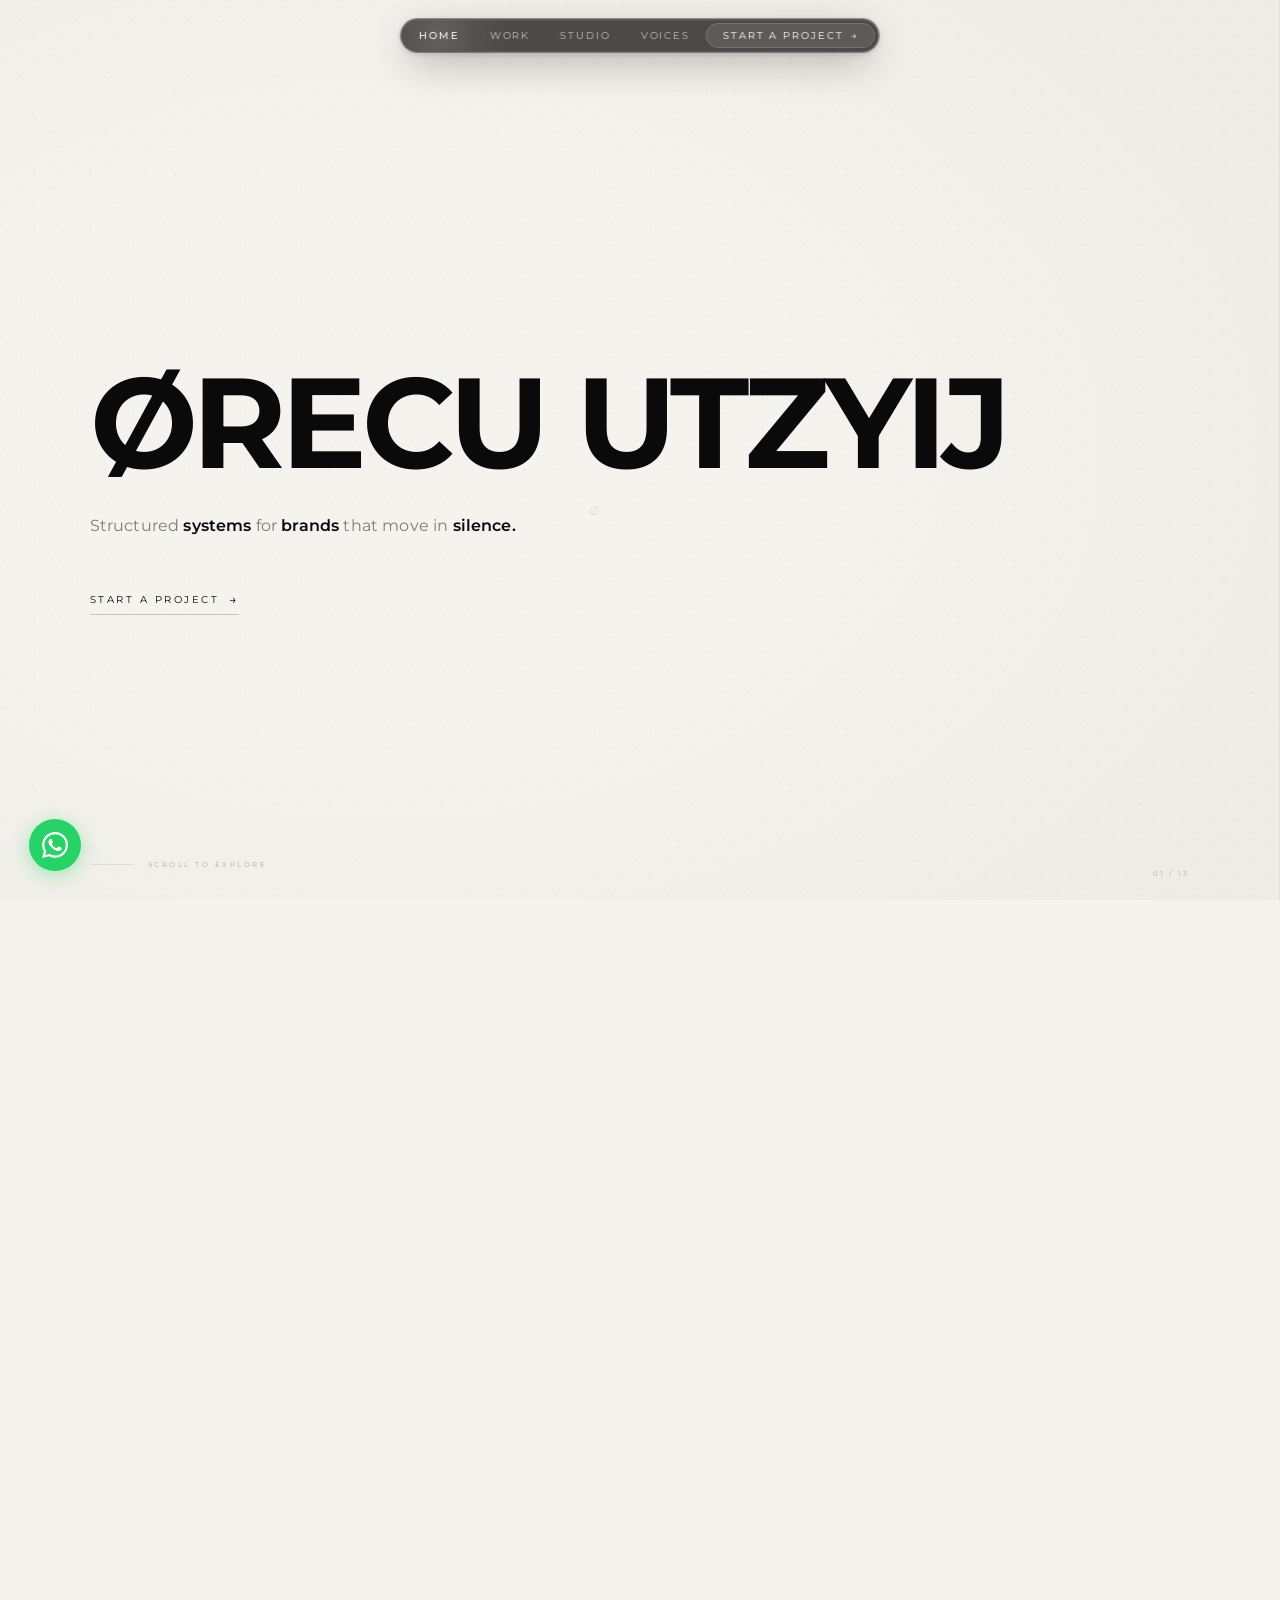
==== commit 0c423875: "feat: add portfolio page with story scroll, client grouping, and image grid - portfolio.html: standa" ====
--- a/index.html
+++ b/index.html
@@ -4,22 +4,93 @@
 <head>
   <meta charset="UTF-8">
   <meta name="viewport" content="width=device-width, initial-scale=1.0">
-  <title>ØRENO — Brand Architecture</title>
-  <meta name="description" content="Structured systems for brands that move in silence.">
-  <meta name="theme-color" content="#F5F3EE">
+  <title>ØRENO Studio — Brand Identity & Architecture</title>
+  <meta name="description" content="ØRENO Studio designs quiet, cinematic brand identities — structured systems for ambitious brands that move in silence. Based in Sri Lanka.">
+  <meta name="keywords" content="ØRENO Studio, oreno studio, orenostudio, brand identity, brand architecture, branding agency Sri Lanka, logo design, visual identity">
+  <meta name="author" content="ØRENO Studio">
+  <meta name="robots" content="index, follow">
+  <meta name="theme-color" content="#050505">
+  <link rel="canonical" href="https://oreno.lk/">
+
+  <!-- Icons & PWA -->
+  <link rel="icon" href="/assets/icons/favicon.ico" sizes="any">
+  <link rel="icon" type="image/svg+xml" href="/assets/icons/favicon.svg">
+  <link rel="icon" type="image/png" sizes="16x16" href="/assets/icons/favicon-16x16.png">
+  <link rel="icon" type="image/png" sizes="32x32" href="/assets/icons/favicon-32x32.png">
+  <link rel="icon" type="image/png" sizes="96x96" href="/assets/icons/favicon-96x96.png">
+  <link rel="apple-touch-icon" sizes="180x180" href="/assets/icons/apple-touch-icon.png">
+  <link rel="manifest" href="/site.webmanifest">
+
+  <!-- Open Graph -->
+  <meta property="og:type" content="website">
+  <meta property="og:site_name" content="ØRENO Studio">
+  <meta property="og:title" content="ØRENO Studio — Brand Identity & Architecture">
+  <meta property="og:description" content="ØRENO Studio designs quiet, cinematic brand identities — structured systems for ambitious brands that move in silence.">
+  <meta property="og:url" content="https://oreno.lk/">
+  <meta property="og:image" content="https://oreno.lk/assets/og-image.jpg">
+  <meta property="og:image:width" content="1200">
+  <meta property="og:image:height" content="630">
+  <meta property="og:image:alt" content="ØRENO Studio — Brand Identity">
+
+  <!-- Twitter Card -->
+  <meta name="twitter:card" content="summary_large_image">
+  <meta name="twitter:title" content="ØRENO Studio — Brand Identity & Architecture">
+  <meta name="twitter:description" content="ØRENO Studio designs quiet, cinematic brand identities — structured systems for ambitious brands that move in silence.">
+  <meta name="twitter:image" content="https://oreno.lk/assets/og-image.jpg">
 
   <link rel="preconnect" href="https://fonts.googleapis.com">
   <link rel="preconnect" href="https://fonts.gstatic.com" crossorigin>
-  <link rel="preconnect" href="https://unpkg.com">
   <link rel="preconnect" href="https://cdnjs.cloudflare.com">
   <link rel="stylesheet" href="https://fonts.googleapis.com/css2?family=Montserrat:wght@400;700&display=swap">
-  <link rel="stylesheet" href="styles.css?v=9.1">
+  <link rel="stylesheet" href="styles.css?v=12.6">
+  <link rel="stylesheet" href="verify.css?v=1.0">
 
   <script src="https://cdnjs.cloudflare.com/ajax/libs/gsap/3.12.2/gsap.min.js" defer></script>
-  <script src="script.js?v=9.1" defer></script>
+  <script src="verify.js?v=1.0" defer></script>
+  <script src="script.js?v=12.2" defer></script>
+  <script>
+    if ('serviceWorker' in navigator) {
+      window.addEventListener('load', () => {
+        navigator.serviceWorker.register('/sw.js').catch(() => {});
+      });
+    }
+  </script>
+  <script type="application/ld+json">
+  {
+    "@context": "https://schema.org",
+    "@type": "ProfessionalService",
+    "name": "ØRENO Studio",
+    "alternateName": ["Oreno Studio", "ORENO Studio", "OrenoStudio", "oreno studio"],
+    "url": "https://oreno.lk",
+    "logo": "https://oreno.lk/assets/SVG/black_logo.svg",
+    "image": "https://oreno.lk/assets/og-image.jpg",
+    "description": "ØRENO Studio designs quiet, cinematic brand identities — structured systems for ambitious brands that move in silence.",
+    "areaServed": "Worldwide",
+    "address": {
+      "@type": "PostalAddress",
+      "addressCountry": "LK"
+    },
+    "sameAs": [
+      "https://www.instagram.com/oreno.studio/",
+      "https://www.linkedin.com/company/oreno-studio/",
+      "https://www.behance.net/orenostudio",
+      "https://wa.me/94757780108"
+    ],
+    "contactPoint": {
+      "@type": "ContactPoint",
+      "contactType": "customer support",
+      "email": "contact@oreno.lk",
+      "areaServed": "Worldwide",
+      "availableLanguage": ["English", "Sinhala"]
+    }
+  }
+  </script>
+<script src="/nav.js?v=1.0" defer></script>
 </head>
 
 <body>
+  <a href="#main" class="skip-link">Skip to main content</a>
+  <div id="live-announcer" class="live-announcer" role="status" aria-live="polite" aria-atomic="true"></div>
   <div class="global-loader" aria-hidden="true">
     <div class="loader-panel loader-panel--left"></div>
     <div class="loader-panel loader-panel--right"></div>
@@ -35,64 +106,37 @@
     <span class="loader-counter" aria-hidden="true">00</span>
   </div>
 
-  <!-- ── SVG filter bank — zero-size, renders nothing itself ── -->
-  <svg id="svg-filters" width="0" height="0" style="position:absolute;overflow:hidden;pointer-events:none"
-    aria-hidden="true" focusable="false">
-    <defs>
-      <!-- Ø hero background distortion (mouse-driven turbulence) -->
-      <filter id="hero-o-distort" x="-30%" y="-30%" width="160%" height="160%" color-interpolation-filters="sRGB">
-        <feTurbulence id="oTurb" type="fractalNoise" baseFrequency="0 0" numOctaves="4" seed="3" result="noise" />
-        <feDisplacementMap id="oDisp" in="SourceGraphic" in2="noise" scale="0" xChannelSelector="R"
-          yChannelSelector="G" />
-      </filter>
-    </defs>
-  </svg>
-
-  <div class="grain" aria-hidden="true"></div>
+  <canvas id="global-thermo" aria-hidden="true"
+    style="position:fixed;inset:0;z-index:9998;pointer-events:none;display:block;width:100%;height:100%;"></canvas>
   <div class="page-overlay" aria-hidden="true"></div>
-  <div class="h-progress" aria-hidden="true">
-    <div class="h-progress-fill"></div>
-  </div>
-  <div class="cursor" aria-hidden="true"><span class="cursor-text"></span></div>
-
-  <!-- ── HEADER — fixed, outside scroll track ── -->
-  <header class="site-header" role="banner">
-    <div class="header-inner">
-      <a class="header-logo" href="#" data-goto=".hero" aria-label="ØRENO home">
-        <img src="assets/SVG/black_logo.svg" alt="ØRENO" height="27" decoding="async" fetchpriority="high"
-          onerror="this.style.display='none';this.nextElementSibling.style.display='block'">
-        <span class="header-logo-text">ØRENO</span>
-      </a>
-      <nav class="header-nav" aria-label="Primary navigation">
-        <a href="#" class="nav-link" data-goto="#work">Work</a>
-        <a href="#" class="nav-link" data-goto="#studio">Studio</a>
-        <a href="inquiry.html" class="nav-cta">Start a project</a>
-      </nav>
-    </div>
-  </header>
+  <!-- cursor injected by JS -->  
 
   <!-- ══════════════════════════════════════
        HORIZONTAL SCROLL TRACK
   ══════════════════════════════════════ -->
+  <main id="main" tabindex="-1">
   <div id="h-scroll-wrapper">
     <div id="h-track">
 
       <!-- ── 01 HERO ── -->
       <section class="panel hero" aria-labelledby="hero-heading">
-
-        <div class="hero-grid" aria-hidden="true"></div>
-        <img class="hero-o-bg" src="assets/SVG/black_o.svg" alt="" aria-hidden="true" draggable="false">
+        <canvas class="hero-thermo-canvas" aria-hidden="true"></canvas>
+        <div class="hero-vignette" aria-hidden="true"></div>
 
         <div class="hero-inner">
 
-          <div class="hero-top">
-            <p class="hero-eyebrow" aria-hidden="true">Brand architecture studio.</p>
-            <h1 class="hero-main" id="hero-heading">ØRENO<br>STUDIO</h1>
-          </div>
-
-          <div class="hero-bottom">
-            <p class="hero-subline">Systems built for brands that operate with precision.</p>
-            <a href="inquiry.html" class="hero-cta">
+          <div class="hero-left">
+            <p class="hero-eyebrow" aria-hidden="true">Brand architecture.</p>
+
+            <h1 class="hero-main" id="hero-heading">
+              ØRENO STUDIO
+            </h1>
+
+            <div class="hero-hyper-text" data-text="Structured systems for brands that move in silence."
+              data-highlights="systems,brands,silence" aria-label="Structured systems for brands that move in silence.">
+            </div>
+
+            <a href="/inquiry" class="hero-cta reveal-up">
               Start a project
               <span class="hero-cta-arrow" aria-hidden="true">→</span>
             </a>
@@ -100,16 +144,49 @@
 
         </div>
 
-        <span class="panel-index" aria-hidden="true">01 / 11</span>
+        <div class="hero-scroll-cue" aria-hidden="true">
+          <div class="scroll-desk">
+            <div class="scroll-desk-line"></div>
+            <span class="scroll-desk-label">Scroll to explore</span>
+          </div>
+          <div class="scroll-touch">
+            <div class="swipe-hand-wrap">
+              <span class="swipe-hand">←</span>
+            </div>
+            <span class="swipe-label">Swipe to explore</span>
+          </div>
+        </div>
+
+        <span class="panel-index" aria-hidden="true">01 / 13</span>
       </section>
 
       <!-- ── 02 MANIFESTO ── -->
       <section class="panel section-manifesto" aria-label="Manifesto">
         <div class="manifesto-inner">
-          <h2 class="manifesto-line">Structure outlasts style.</h2>
-          <h2 class="manifesto-line">Silence outlasts noise.</h2>
-        </div>
-        <span class="panel-index panel-index--light" aria-hidden="true">02 / 11</span>
+          <p class="manifesto-tag" aria-hidden="true">Manifesto</p>
+
+          <div class="gooey-morph" role="img" aria-label="Structure. Silence. Restraint. Discipline.">
+            <svg class="gooey-morph__defs" aria-hidden="true" focusable="false">
+              <defs>
+                <filter id="gooey-threshold">
+                  <feColorMatrix in="SourceGraphic" type="matrix"
+                    values="1 0 0 0 0
+                            1 1 0 0 0
+                            1 1 1 0 0
+                            0 0 0 255 -140" />
+                </filter>
+              </defs>
+            </svg>
+            <div class="gooey-morph__stage" data-gooey-stage>
+              <span class="gooey-morph__text gooey-morph__text--a" data-gooey-a></span>
+              <span class="gooey-morph__text gooey-morph__text--b" data-gooey-b></span>
+            </div>
+          </div>
+
+          <p class="manifesto-sub">A design practice built on discipline, not decoration.</p>
+        </div>
+        <span class="manifesto-watermark" aria-hidden="true">Ø</span>
+        <span class="panel-index panel-index--light" aria-hidden="true">02 / 13</span>
       </section>
 
       <!-- ── 03 STUDIO ── -->
@@ -121,6 +198,7 @@
             <h2 class="section-h reveal" id="studio-heading">
               We design quiet,<br>cinematic identities<br>that feel inevitable.
             </h2>
+            <span class="heading-sweep-line" aria-hidden="true"></span>
             <p class="section-p reveal">
               Every interaction is mapped, measured, and aligned to a system built to scale. Not decoration —
               architecture.
@@ -132,7 +210,7 @@
           </div>
 
         </div>
-        <span class="panel-index" aria-hidden="true">03 / 11</span>
+        <span class="panel-index" aria-hidden="true">03 / 13</span>
       </section>
 
       <!-- ── 04 WORK / SERVICE ROWS ── -->
@@ -142,6 +220,7 @@
           <div class="system-header">
             <p class="section-tag reveal">Services</p>
             <h2 class="section-h reveal">What we do.</h2>
+            <span class="heading-sweep-line" aria-hidden="true"></span>
           </div>
 
           <div class="system-rows" role="list">
@@ -212,87 +291,239 @@
           </div>
 
         </div>
-        <span class="panel-index" aria-hidden="true">04 / 11</span>
+        <span class="panel-index" aria-hidden="true">04 / 13</span>
       </section>
 
-      <!-- ── 05 CASE STUDIES ── -->
-      <section class="panel panel--wide-md section section-case-studies" id="case-studies" aria-labelledby="cs-heading">
-        <div class="section-inner cs-inner">
-
-          <div class="cs-header">
-            <p class="section-tag reveal">Selected Work</p>
-            <h2 class="section-h reveal" id="cs-heading">
-              The evidence is<br>being compiled.
-            </h2>
-            <p class="section-p reveal">Three systems. Processing now.</p>
-          </div>
-
-          <div class="cs-grid" role="list">
-
-            <div class="cs-card reveal" role="listitem">
-              <div class="cs-card-inner">
-                <div class="cs-scan-line" aria-hidden="true"></div>
-                <div class="cs-skeleton" aria-hidden="true">
-                  <div class="cs-skeleton-bar cs-skeleton-bar--wide"></div>
-                  <div class="cs-skeleton-bar cs-skeleton-bar--mid"></div>
-                  <div class="cs-skeleton-bar cs-skeleton-bar--short"></div>
-                  <div class="cs-skeleton-img"></div>
-                </div>
-                <div class="cs-overlay">
-                  <p class="cs-project-num">PROJECT 01</p>
-                  <div class="cs-progress-wrap" aria-hidden="true">
-                    <div class="cs-progress-fill" style="--cs-target:62%"></div>
+      <!-- ── 05 CASE STUDIES — vertical axis-swap zone ── -->
+      <section class="panel section section-case-studies cs-stage" id="case-studies" aria-labelledby="cs-heading">
+        <div class="cs-vflow">          <div class="cs-vslide cs-vslide--header">
+            <div class="cs-slide-inner">
+              <header class="cs-stage-header">
+                <p class="section-tag reveal">Selected Work</p>
+                <h2 class="section-h reveal" id="cs-heading">
+                  Systems that<br>run businesses.
+                </h2>
+                <span class="heading-sweep-line" aria-hidden="true"></span>
+                <p class="cs-stage-sub reveal">Two systems we built. Both still running every day.</p>
+              </header>
+              <span class="cs-scroll-cue" aria-hidden="true">
+                <span class="cs-scroll-cue-label">Scroll to explore</span>
+                <span class="cs-scroll-cue-line"></span>
+              </span>
+            </div>
+          </div>
+
+          <!-- ─── SLIDE 1 · CASE 01 · RMI ─── -->
+          <article class="cs-vslide cs-vslide--case cs-vcase" data-case="01" style="--cs-accent:#d4a017;">
+            <div class="cs-slide-inner">
+              <div class="cs-vcase-grid">
+
+                <div class="cs-monitor">
+                  <div class="cs-monitor-chrome" aria-hidden="true">
+                    <span></span><span></span><span></span>
+                    <p class="cs-monitor-url"><span>rmi.oreno.lk / dashboard</span></p>
+                    <span class="cs-monitor-ping" aria-hidden="true"></span>
                   </div>
-                  <p class="cs-status">Processing<span class="cs-dots"></span></p>
-                </div>
-              </div>
-              <p class="cs-caption">Brand Architecture &amp; Identity</p>
-            </div>
-
-            <div class="cs-card reveal" role="listitem">
-              <div class="cs-card-inner">
-                <div class="cs-scan-line" aria-hidden="true"></div>
-                <div class="cs-skeleton" aria-hidden="true">
-                  <div class="cs-skeleton-bar cs-skeleton-bar--mid"></div>
-                  <div class="cs-skeleton-bar cs-skeleton-bar--wide"></div>
-                  <div class="cs-skeleton-bar cs-skeleton-bar--short"></div>
-                  <div class="cs-skeleton-img"></div>
-                </div>
-                <div class="cs-overlay">
-                  <p class="cs-project-num">PROJECT 02</p>
-                  <div class="cs-progress-wrap" aria-hidden="true">
-                    <div class="cs-progress-fill" style="--cs-target:47%"></div>
+                  <div class="cs-monitor-stage">
+                  <svg viewBox="0 0 640 380" xmlns="http://www.w3.org/2000/svg" aria-hidden="true">
+                    <rect width="640" height="380" fill="#0d0d0d"/>
+                    <rect x="0" y="0" width="120" height="380" fill="#111"/>
+                    <rect x="18" y="22" width="52" height="8" rx="1" fill="#d4a017"/>
+                    <rect x="18" y="34" width="30" height="4" rx="1" fill="rgba(245,243,238,0.25)"/>
+                    <g fill="rgba(245,243,238,0.55)" font-family="Montserrat, sans-serif" font-size="9">
+                      <circle cx="22" cy="72" r="2" fill="#d4a017"/>
+                      <text x="32" y="75">Dashboard</text>
+                      <circle cx="22" cy="94" r="2" fill="rgba(245,243,238,0.3)"/>
+                      <text x="32" y="97">Orders</text>
+                      <circle cx="22" cy="116" r="2" fill="rgba(245,243,238,0.3)"/>
+                      <text x="32" y="119">Warehouse</text>
+                      <circle cx="22" cy="138" r="2" fill="rgba(245,243,238,0.3)"/>
+                      <text x="32" y="141">Factory</text>
+                      <circle cx="22" cy="160" r="2" fill="rgba(245,243,238,0.3)"/>
+                      <text x="32" y="163">Accounts</text>
+                      <circle cx="22" cy="182" r="2" fill="rgba(245,243,238,0.3)"/>
+                      <text x="32" y="185">Delivery</text>
+                    </g>
+                    <rect x="120" y="0" width="520" height="44" fill="#0f0f0f"/>
+                    <text x="140" y="28" fill="rgba(245,243,238,0.85)" font-family="Montserrat, sans-serif" font-size="11" font-weight="700">Good morning, Rashmi</text>
+                    <text x="140" y="40" fill="rgba(245,243,238,0.4)" font-family="Montserrat, sans-serif" font-size="7" letter-spacing="1">APR 2026 · MONTH TO DATE</text>
+                    <rect x="140" y="62" width="150" height="68" fill="#141414" stroke="rgba(245,243,238,0.08)"/>
+                    <text x="152" y="82" fill="rgba(245,243,238,0.4)" font-family="Montserrat, sans-serif" font-size="7" letter-spacing="1">REVENUE</text>
+                    <text x="152" y="108" fill="#d4a017" font-family="Montserrat, sans-serif" font-size="16" font-weight="700">LKR 2,384,500</text>
+                    <text x="152" y="120" fill="rgba(245,243,238,0.35)" font-family="Montserrat, sans-serif" font-size="6">▲ 12.4% vs last month</text>
+                    <rect x="300" y="62" width="150" height="68" fill="#141414" stroke="rgba(245,243,238,0.08)"/>
+                    <text x="312" y="82" fill="rgba(245,243,238,0.4)" font-family="Montserrat, sans-serif" font-size="7" letter-spacing="1">ORDERS</text>
+                    <text x="312" y="108" fill="#f5f3ee" font-family="Montserrat, sans-serif" font-size="16" font-weight="700">127</text>
+                    <text x="312" y="120" fill="rgba(245,243,238,0.35)" font-family="Montserrat, sans-serif" font-size="6">42 in production</text>
+                    <rect x="460" y="62" width="150" height="68" fill="#141414" stroke="rgba(245,243,238,0.08)"/>
+                    <text x="472" y="82" fill="rgba(245,243,238,0.4)" font-family="Montserrat, sans-serif" font-size="7" letter-spacing="1">BRANDS</text>
+                    <text x="472" y="108" fill="#f5f3ee" font-family="Montserrat, sans-serif" font-size="16" font-weight="700">3</text>
+                    <text x="472" y="120" fill="rgba(245,243,238,0.35)" font-family="Montserrat, sans-serif" font-size="6">Étoile · INAF Jr · Drop</text>
+                    <rect x="140" y="148" width="310" height="156" fill="#141414" stroke="rgba(245,243,238,0.08)"/>
+                    <text x="152" y="168" fill="rgba(245,243,238,0.4)" font-family="Montserrat, sans-serif" font-size="7" letter-spacing="1">ORDERS BY BRAND</text>
+                    <rect x="160" y="240" width="22" height="50" fill="#d4a017"/>
+                    <rect x="192" y="220" width="22" height="70" fill="#d4a017" opacity="0.8"/>
+                    <rect x="224" y="200" width="22" height="90" fill="#d4a017" opacity="0.7"/>
+                    <rect x="256" y="180" width="22" height="110" fill="#d4a017" opacity="0.6"/>
+                    <rect x="288" y="210" width="22" height="80" fill="#d4a017" opacity="0.5"/>
+                    <rect x="320" y="170" width="22" height="120" fill="#d4a017" opacity="0.4"/>
+                    <rect x="352" y="200" width="22" height="90" fill="#d4a017" opacity="0.3"/>
+                    <rect x="384" y="185" width="22" height="105" fill="#d4a017" opacity="0.25"/>
+                    <rect x="416" y="215" width="22" height="75" fill="#d4a017" opacity="0.2"/>
+                    <line x1="152" y1="290" x2="440" y2="290" stroke="rgba(245,243,238,0.12)"/>
+                    <rect x="460" y="148" width="160" height="156" fill="#141414" stroke="rgba(245,243,238,0.08)"/>
+                    <text x="472" y="168" fill="rgba(245,243,238,0.4)" font-family="Montserrat, sans-serif" font-size="7" letter-spacing="1">LATEST ORDERS</text>
+                    <g font-family="Montserrat, sans-serif" font-size="7" fill="rgba(245,243,238,0.65)">
+                      <text x="472" y="188">#ET-2041 · Étoile</text>
+                      <text x="472" y="204">#IJ-1188 · INAF Jr</text>
+                      <text x="472" y="220">#DR-0932 · Drop</text>
+                      <text x="472" y="236">#ET-2040 · Étoile</text>
+                      <text x="472" y="252">#IJ-1187 · INAF Jr</text>
+                      <text x="472" y="268">#DR-0931 · Drop</text>
+                      <text x="472" y="284">#ET-2039 · Étoile</text>
+                    </g>
+                    <circle cx="605" cy="185" r="2" fill="#d4a017"/>
+                    <circle cx="605" cy="201" r="2" fill="#d4a017"/>
+                    <circle cx="605" cy="217" r="2" fill="rgba(245,243,238,0.3)"/>
+                    <circle cx="605" cy="233" r="2" fill="#d4a017"/>
+                    <circle cx="605" cy="249" r="2" fill="rgba(245,243,238,0.3)"/>
+                    <circle cx="605" cy="265" r="2" fill="#d4a017"/>
+                    <circle cx="605" cy="281" r="2" fill="#d4a017"/>
+                    <rect x="120" y="322" width="520" height="58" fill="#0f0f0f"/>
+                    <g font-family="Montserrat, sans-serif" font-size="6" fill="rgba(245,243,238,0.35)" letter-spacing="1">
+                      <text x="140" y="345">LAST SYNC · 09:12</text>
+                      <text x="260" y="345">3 FACTORIES ONLINE</text>
+                      <text x="400" y="345">7 USERS ACTIVE</text>
+                    </g>
+                  </svg>
                   </div>
-                  <p class="cs-status">Processing<span class="cs-dots"></span></p>
-                </div>
-              </div>
-              <p class="cs-caption">Visual System &amp; Motion</p>
-            </div>
-
-            <div class="cs-card reveal" role="listitem">
-              <div class="cs-card-inner">
-                <div class="cs-scan-line" aria-hidden="true"></div>
-                <div class="cs-skeleton" aria-hidden="true">
-                  <div class="cs-skeleton-bar cs-skeleton-bar--short"></div>
-                  <div class="cs-skeleton-bar cs-skeleton-bar--wide"></div>
-                  <div class="cs-skeleton-bar cs-skeleton-bar--mid"></div>
-                  <div class="cs-skeleton-img"></div>
-                </div>
-                <div class="cs-overlay">
-                  <p class="cs-project-num">PROJECT 03</p>
-                  <div class="cs-progress-wrap" aria-hidden="true">
-                    <div class="cs-progress-fill" style="--cs-target:38%"></div>
+                  <span class="cs-monitor-glow" aria-hidden="true"></span>
+                </div>
+
+                <div class="cs-vcap">
+                  <p class="cs-vcap-num">Case 01 / 02</p>
+                  <p class="cs-vcap-eyebrow">Manufacturing · Colombo, Sri Lanka</p>
+                  <h3 class="cs-vcap-title">RMI Venture<br>ERP System</h3>
+                  <p class="cs-vcap-pitch">RMI runs three garment brands out of Colombo. We replaced their spreadsheets with one system — orders go in, the factory floor sees them, and accounts close the month from the same database.</p>
+                  <ul class="cs-vcap-stats">
+                    <li><span class="n">6</span><span class="l">Modules</span></li>
+                    <li><span class="n">3</span><span class="l">Brands</span></li>
+                    <li><span class="n">7</span><span class="l">Roles</span></li>
+                  </ul>
+                  <ul class="cs-vcap-tags">
+                    <li>Laravel 13</li><li>Alpine.js</li><li>MySQL</li><li>PDF Engine</li>
+                  </ul>
+                  <a class="cs-vcap-cta" href="/case-rmi-erp" aria-label="Read the RMI Venture ERP case study">
+                    View case study
+                    <svg width="14" height="14" viewBox="0 0 14 14" fill="none" aria-hidden="true"><path d="M2 7h10M8 3l4 4-4 4" stroke="currentColor" stroke-width="1.3" stroke-linecap="round" stroke-linejoin="round"/></svg>
+                  </a>
+                </div>
+
+              </div>
+            </div>
+          </article>
+
+          <!-- ─── SLIDE 2 · CASE 02 · DMC ─── -->
+          <article class="cs-vslide cs-vslide--case cs-vcase" data-case="02" style="--cs-accent:#3b82f6;">
+            <div class="cs-slide-inner">
+              <div class="cs-vcase-grid">
+
+                <div class="cs-monitor">
+                  <div class="cs-monitor-chrome" aria-hidden="true">
+                    <span></span><span></span><span></span>
+                    <p class="cs-monitor-url"><span>dapper.oreno.lk / invoices / dmc-0343</span></p>
+                    <span class="cs-monitor-ping" aria-hidden="true"></span>
                   </div>
-                  <p class="cs-status">Processing<span class="cs-dots"></span></p>
-                </div>
-              </div>
-              <p class="cs-caption">Interface &amp; Art Direction</p>
-            </div>
-
-          </div>
-
-        </div>
-        <span class="panel-index" aria-hidden="true">05 / 11</span>
+                  <div class="cs-monitor-stage">
+                  <svg viewBox="0 0 640 380" xmlns="http://www.w3.org/2000/svg" aria-hidden="true">
+                    <rect width="640" height="380" fill="#0d0d0d"/>
+                    <rect x="60" y="24" width="520" height="332" fill="#f5f3ee"/>
+                    <rect x="60" y="24" width="520" height="52" fill="#0a0a0a"/>
+                    <text x="80" y="54" fill="#f5f3ee" font-family="Montserrat, sans-serif" font-size="14" font-weight="700" letter-spacing="2">DAPPER MOTOR COMPANY LTD</text>
+                    <text x="80" y="68" fill="rgba(245,243,238,0.5)" font-family="Montserrat, sans-serif" font-size="6" letter-spacing="2">UK → SRI LANKA VEHICLE EXPORTS · EST 2011</text>
+                    <g font-family="Montserrat, sans-serif" fill="#0a0a0a">
+                      <text x="80" y="104" font-size="9" letter-spacing="2" fill="rgba(10,10,10,0.45)">INVOICE</text>
+                      <text x="80" y="124" font-size="18" font-weight="700">No. DMC-0343</text>
+                      <text x="80" y="140" font-size="7" fill="rgba(10,10,10,0.5)">Issued 11 April 2026 · Due on delivery</text>
+                      <text x="420" y="104" font-size="7" letter-spacing="2" fill="rgba(10,10,10,0.45)">BILL TO</text>
+                      <text x="420" y="120" font-size="9" font-weight="700">S. Wijeratne</text>
+                      <text x="420" y="132" font-size="7" fill="rgba(10,10,10,0.55)">14 Galle Road</text>
+                      <text x="420" y="143" font-size="7" fill="rgba(10,10,10,0.55)">Colombo 03, Sri Lanka</text>
+                    </g>
+                    <line x1="80" y1="160" x2="560" y2="160" stroke="rgba(10,10,10,0.15)"/>
+                    <g font-family="Montserrat, sans-serif" font-size="7" fill="rgba(10,10,10,0.45)" letter-spacing="2">
+                      <text x="80" y="174">DESCRIPTION</text>
+                      <text x="420" y="174">QTY</text>
+                      <text x="500" y="174">AMOUNT (GBP)</text>
+                    </g>
+                    <line x1="80" y1="182" x2="560" y2="182" stroke="rgba(10,10,10,0.15)"/>
+                    <g font-family="Montserrat, sans-serif" font-size="8" fill="#0a0a0a">
+                      <text x="80" y="200">Toyota Aqua 2019 — Hybrid · Pearl White</text>
+                      <text x="423" y="200">1</text>
+                      <text x="500" y="200">£ 8,450.00</text>
+                      <line x1="80" y1="208" x2="560" y2="208" stroke="rgba(10,10,10,0.08)"/>
+                      <text x="80" y="224">Shipping · Southampton → Colombo</text>
+                      <text x="423" y="224">1</text>
+                      <text x="500" y="224">£ 1,240.00</text>
+                      <line x1="80" y1="232" x2="560" y2="232" stroke="rgba(10,10,10,0.08)"/>
+                      <text x="80" y="248">UK export documentation</text>
+                      <text x="423" y="248">1</text>
+                      <text x="500" y="248">£ 185.00</text>
+                      <line x1="80" y1="256" x2="560" y2="256" stroke="rgba(10,10,10,0.08)"/>
+                      <text x="80" y="272">Pre-shipment inspection</text>
+                      <text x="423" y="272">1</text>
+                      <text x="500" y="272">£ 95.00</text>
+                    </g>
+                    <line x1="380" y1="286" x2="560" y2="286" stroke="rgba(10,10,10,0.3)"/>
+                    <g font-family="Montserrat, sans-serif">
+                      <text x="380" y="302" font-size="7" letter-spacing="2" fill="rgba(10,10,10,0.45)">TOTAL</text>
+                      <text x="500" y="302" font-size="12" font-weight="700" fill="#3b82f6">£ 9,970.00</text>
+                    </g>
+                    <text x="80" y="302" font-family="Montserrat, sans-serif" font-size="6" fill="rgba(10,10,10,0.55)" font-style="italic">Nine thousand nine hundred seventy pounds only.</text>
+                    <circle cx="500" cy="332" r="24" fill="none" stroke="#3b82f6" stroke-width="1" opacity="0.75"/>
+                    <circle cx="500" cy="332" r="20" fill="none" stroke="#3b82f6" stroke-width="0.5" opacity="0.6"/>
+                    <text x="500" y="330" text-anchor="middle" font-family="Montserrat, sans-serif" font-size="5" font-weight="700" fill="#3b82f6" letter-spacing="1">DMC</text>
+                    <text x="500" y="338" text-anchor="middle" font-family="Montserrat, sans-serif" font-size="4" fill="#3b82f6" letter-spacing="1">PAID · APR 2026</text>
+                    <text x="80" y="340" font-family="Montserrat, sans-serif" font-size="6" fill="rgba(10,10,10,0.35)" letter-spacing="1">Generated 11.04.2026 · 09:41 · dapper.oreno.lk</text>
+                  </svg>
+                  </div>
+                  <span class="cs-monitor-glow" aria-hidden="true"></span>
+                </div>
+
+                <div class="cs-vcap">
+                  <p class="cs-vcap-num">Case 02 / 02</p>
+                  <p class="cs-vcap-eyebrow">Motor Trade · UK → Sri Lanka</p>
+                  <h3 class="cs-vcap-title">Dapper Motor<br>Invoice System</h3>
+                  <p class="cs-vcap-pitch">Dapper sells UK cars into Sri Lanka. Every export needs a stack of documents and an invoice the buyer's bank will accept. We built the tool that makes those, stamps them, and emails them — one screen, no Excel.</p>
+                  <ul class="cs-vcap-stats">
+                    <li><span class="n">Live</span><span class="l">dapper.oreno.lk</span></li>
+                    <li><span class="n">15</span><span class="l">Filters</span></li>
+                    <li><span class="n">SSO</span><span class="l">Google OAuth</span></li>
+                  </ul>
+                  <ul class="cs-vcap-tags">
+                    <li>Laravel 11</li><li>Alpine.js</li><li>DomPDF</li><li>Google OAuth</li>
+                  </ul>
+                  <a class="cs-vcap-cta" href="/case-dmc-invoice" aria-label="Read the Dapper Motor Invoice System case study">
+                    View case study
+                    <svg width="14" height="14" viewBox="0 0 14 14" fill="none" aria-hidden="true"><path d="M2 7h10M8 3l4 4-4 4" stroke="currentColor" stroke-width="1.3" stroke-linecap="round" stroke-linejoin="round"/></svg>
+                  </a>
+                </div>
+
+              </div>
+            </div>
+          </article>
+
+        </div>
+
+        <!-- Vertical progress rail — shows where you are inside the case-studies zone -->
+        <div class="cs-vrail" aria-hidden="true">
+          <span class="cs-vrail-dot" data-slide="0"></span>
+          <span class="cs-vrail-dot" data-slide="1"></span>
+          <span class="cs-vrail-dot" data-slide="2"></span>
+          <span class="cs-vrail-fill"></span>
+        </div>
+
+        <span class="panel-index panel-index--light" aria-hidden="true">05 / 13</span>
       </section>
 
       <!-- ── 06 MARQUEE SEPARATOR ── -->
@@ -315,7 +546,7 @@
             <span>Precision</span><span class="dot"></span>
           </div>
         </div>
-        <span class="panel-index panel-index--light" aria-hidden="true">06 / 11</span>
+        <span class="panel-index panel-index--light" aria-hidden="true">06 / 13</span>
       </div>
 
       <!-- ── 07 BRAND DISSECTION ── -->
@@ -328,6 +559,7 @@
               <h2 class="section-h reveal" id="dissection-heading">
                 The anatomy of a<br>system built to last.
               </h2>
+              <span class="heading-sweep-line" aria-hidden="true"></span>
             </div>
             <p class="dissection-desc reveal">
               Every element is a deliberate decision. Hover the wordmark to inspect the logic beneath the surface.
@@ -354,7 +586,7 @@
           </div>
 
         </div>
-        <span class="panel-index" aria-hidden="true">07 / 11</span>
+        <span class="panel-index" aria-hidden="true">07 / 13</span>
       </section>
 
       <!-- ── 08 PROCESS — 2×2 grid ── -->
@@ -366,6 +598,7 @@
             <h2 class="section-h reveal" id="process-heading">
               A system for<br>building systems.
             </h2>
+            <span class="heading-sweep-line" aria-hidden="true"></span>
           </div>
 
           <div class="process-grid" role="list">
@@ -409,93 +642,345 @@
           </div>
 
         </div>
-        <span class="panel-index" aria-hidden="true">08 / 11</span>
+        <span class="panel-index" aria-hidden="true">08 / 13</span>
       </section>
 
-      <!-- ── 09 CTA ── -->
+      <!-- ── 09 TESTIMONIALS ── -->
+      <section class="panel panel--wide-md section section-testimonials" id="testimonials"
+        aria-labelledby="testi-heading">
+        <div class="section-inner testi-inner">
+          <div class="testi-deco-quote" aria-hidden="true">"</div>
+
+          <div class="testi-header">
+            <p class="section-tag reveal">Client Voices</p>
+            <h2 class="section-h reveal" id="testi-heading">
+              Words from<br>the work.
+            </h2>
+            <span class="heading-sweep-line" aria-hidden="true"></span>
+          </div>
+
+          <div class="testi-stack reveal" role="list" data-focused="">
+
+            <a class="testi-stack__card" role="listitem"
+               href="/testimonials" data-card="0" aria-label="Testimonial from Damith Sankha">
+              <div class="tsc-head">
+                <span class="tsc-avatar" aria-hidden="true">DS</span>
+                <div class="tsc-meta">
+                  <span class="tsc-name">Damith Sankha</span>
+                  <span class="tsc-role">Brand Identity</span>
+                </div>
+                <span class="tsc-mark" aria-hidden="true">&ldquo;</span>
+              </div>
+              <p class="tsc-quote">The seller was very responsive and communicated well — even prior to purchasing. This made me feel really comfortable about working with him.</p>
+              <div class="tsc-foot">
+                <span class="tsc-date">2024</span>
+                <span class="tsc-cta">Read all <span aria-hidden="true">→</span></span>
+              </div>
+            </a>
+
+            <a class="testi-stack__card" role="listitem"
+               href="/testimonials" data-card="1" aria-label="Testimonial from Munazir Cassim">
+              <div class="tsc-head">
+                <span class="tsc-avatar" aria-hidden="true">MC</span>
+                <div class="tsc-meta">
+                  <span class="tsc-name">Munazir Cassim</span>
+                  <span class="tsc-role">Web Design</span>
+                </div>
+                <span class="tsc-mark" aria-hidden="true">&ldquo;</span>
+              </div>
+              <p class="tsc-quote">The process was smooth, and the final result exceeded my expectations. Thank you for bringing my vision to life with such creativity and professionalism!</p>
+              <div class="tsc-foot">
+                <span class="tsc-date">2024</span>
+                <span class="tsc-cta">Read all <span aria-hidden="true">→</span></span>
+              </div>
+            </a>
+
+            <a class="testi-stack__card" role="listitem"
+               href="/testimonials" data-card="2" aria-label="Testimonial from Tharindu Sankalpa">
+              <div class="tsc-head">
+                <span class="tsc-avatar" aria-hidden="true">TS</span>
+                <div class="tsc-meta">
+                  <span class="tsc-name">Tharindu Sankalpa</span>
+                  <span class="tsc-role">Creative Services</span>
+                </div>
+                <span class="tsc-mark" aria-hidden="true">&ldquo;</span>
+              </div>
+              <p class="tsc-quote">A highly qualified designer with amazing communication skills. I highly recommend ØRENO for creative design services. Looking forward to working with you again.</p>
+              <div class="tsc-foot">
+                <span class="tsc-date">2024</span>
+                <span class="tsc-cta">Read all <span aria-hidden="true">→</span></span>
+              </div>
+            </a>
+
+          </div>
+
+          <a href="/testimonials" class="testi-more reveal">View all testimonials →</a>
+
+        </div>
+        <span class="panel-index" aria-hidden="true">09 / 13</span>
+      </section>
+
+      <!-- ── 10 CTA ── -->
       <section class="panel panel--wide-sm section section-cta" aria-label="Call to action">
         <div class="section-inner cta-inner">
           <p class="cta-eyebrow reveal">For founders &amp; teams</p>
-          <h2 class="cta-heading">
+          <h2 class="cta-heading reveal">
             When the work<br>is sharp, the brand<br>should be sharper.
           </h2>
-          <a href="inquiry.html" class="btn reveal">
+          <span class="heading-sweep-line" aria-hidden="true"></span>
+          <a href="/inquiry" class="btn reveal">
             Start the conversation
             <span class="btn-arrow" aria-hidden="true"></span>
           </a>
-        </div>
-        <span class="panel-index panel-index--light" aria-hidden="true">09 / 11</span>
+          <span class="cta-deco" aria-hidden="true">Ø</span>
+        </div>
+        <span class="panel-index panel-index--light" aria-hidden="true">10 / 13</span>
       </section>
 
-      <!-- ── 10 CONTACT ── -->
+      <!-- ── 11 CONTACT ── -->
       <section class="panel section section-contact" id="contact" aria-labelledby="contact-heading">
         <div class="section-inner contact-inner">
-          <p class="section-tag reveal">Get in touch</p>
+          <p class="section-tag reveal">Start a brief</p>
           <h2 class="section-h reveal" id="contact-heading">What are you<br>building?</h2>
-          <form class="contact-form reveal" novalidate>
+          <span class="heading-sweep-line" aria-hidden="true"></span>
+
+          <!-- WavePath elastic line -->
+          <div class="wave-path-wrap reveal" aria-hidden="true">
+            <div class="wave-path-hover-zone"></div>
+            <svg class="wave-path-svg" aria-hidden="true">
+              <path class="wave-path-line" fill="none" stroke="currentColor" stroke-width="1.5" />
+            </svg>
+          </div>
+
+          <form class="contact-form reveal" novalidate aria-describedby="contact-status">
+            <!-- Honeypot: real users never fill this; bots do -->
+            <div class="hp-field" aria-hidden="true">
+              <label for="contact-hp">Do not fill this field</label>
+              <input type="text" id="contact-hp" name="website" tabindex="-1" autocomplete="off">
+            </div>
+            <fieldset class="brief-chips" aria-label="What kind of work?">
+              <legend class="brief-legend">What kind of work?</legend>
+              <div class="brief-chip-row" role="radiogroup">
+                <button type="button" class="brief-chip" role="radio" aria-checked="false" data-value="Brand system">Brand system</button>
+                <button type="button" class="brief-chip" role="radio" aria-checked="false" data-value="Website">Website</button>
+                <button type="button" class="brief-chip" role="radio" aria-checked="false" data-value="Product design">Product design</button>
+                <button type="button" class="brief-chip" role="radio" aria-checked="false" data-value="Other">Other</button>
+              </div>
+              <input type="hidden" name="brief" id="contact-brief" value="">
+            </fieldset>
             <div class="form-row">
               <div class="form-field">
-                <input type="text" name="name" placeholder="Name" required autocomplete="name">
-                <span class="form-error">Required</span>
+                <label for="contact-name" class="sr-only">Your name</label>
+                <input type="text" id="contact-name" name="name" placeholder="Name" required autocomplete="name" aria-required="true">
+                <span class="form-error" role="alert">Required</span>
               </div>
               <div class="form-field">
-                <input type="email" name="email" placeholder="Email" required autocomplete="email">
-                <span class="form-error">Required</span>
+                <label for="contact-email" class="sr-only">Your email</label>
+                <input type="email" id="contact-email" name="email" placeholder="Email" required autocomplete="email" aria-required="true">
+                <span class="form-error" role="alert">Required</span>
               </div>
             </div>
             <div class="form-field">
-              <textarea name="message" placeholder="Tell us about your project" required></textarea>
-              <span class="form-error">Required</span>
-            </div>
-            <button type="submit" class="btn btn--dark">
-              Send inquiry
-              <span class="btn-arrow" aria-hidden="true"></span>
-            </button>
+              <label for="contact-message" class="sr-only">Tell us about your project</label>
+              <textarea id="contact-message" name="message" placeholder="Tell us about your project" required aria-required="true"></textarea>
+              <span class="form-error" role="alert">Required</span>
+            </div>
+            <div class="contact-send-row">
+              <p class="contact-promise">We reply in <strong>24–48 hours</strong>.</p>
+              <button type="submit" class="btn btn--dark">
+                Send inquiry
+                <span class="btn-arrow" aria-hidden="true"></span>
+              </button>
+            </div>
           </form>
         </div>
-        <span class="panel-index" aria-hidden="true">10 / 11</span>
+        <span class="panel-index" aria-hidden="true">11 / 13</span>
       </section>
 
-      <!-- ── 11 FOOTER ── -->
+      <!-- ── 12 CONNECT / REACH US ── -->
+      <section class="panel section section-connect" aria-labelledby="connect-heading">
+        <div class="section-inner connect-inner">
+
+          <div class="connect-header">
+            <p class="section-tag reveal">Reach Us</p>
+            <h2 class="section-h reveal" id="connect-heading">Every way<br>to find us.</h2>
+            <span class="heading-sweep-line" aria-hidden="true"></span>
+          </div>
+
+          <div class="connect-grid reveal">
+
+            <div class="connect-row connect-row--2">
+              <a href="mailto:contact@oreno.lk" class="clip-box" aria-label="Email">
+                <svg class="clip-icon" viewBox="0 0 24 24" fill="none" stroke="currentColor" stroke-width="1.4"
+                  stroke-linecap="round" stroke-linejoin="round" aria-hidden="true">
+                  <path
+                    d="M3 8l7.89 5.26a2 2 0 002.22 0L21 8M5 19h14a2 2 0 002-2V7a2 2 0 00-2-2H5a2 2 0 00-2 2v10a2 2 0 002 2z" />
+                </svg>
+                <span class="clip-label">Email</span>
+                <div class="clip-overlay" aria-hidden="true">
+                  <svg class="clip-icon" viewBox="0 0 24 24" fill="none" stroke="currentColor" stroke-width="1.4"
+                    stroke-linecap="round" stroke-linejoin="round">
+                    <path
+                      d="M3 8l7.89 5.26a2 2 0 002.22 0L21 8M5 19h14a2 2 0 002-2V7a2 2 0 00-2-2H5a2 2 0 00-2 2v10a2 2 0 002 2z" />
+                  </svg>
+                  <span class="clip-label">contact@oreno.lk</span>
+                </div>
+              </a>
+              <a href="https://wa.me/94729537427" class="clip-box" aria-label="WhatsApp" target="_blank"
+                rel="noopener noreferrer">
+                <svg class="clip-icon" viewBox="0 0 24 24" fill="currentColor" aria-hidden="true">
+                  <path
+                    d="M17.472 14.382c-.297-.149-1.758-.867-2.03-.967-.273-.099-.471-.148-.67.15-.197.297-.767.966-.94 1.164-.173.199-.347.223-.644.075-.297-.15-1.255-.463-2.39-1.475-.883-.788-1.48-1.761-1.653-2.059-.173-.297-.018-.458.13-.606.134-.133.298-.347.446-.52.149-.174.198-.298.298-.497.099-.198.05-.371-.025-.52-.075-.149-.669-1.612-.916-2.207-.242-.579-.487-.5-.669-.51-.173-.008-.371-.01-.57-.01-.198 0-.52.074-.792.372-.272.297-1.04 1.016-1.04 2.479 0 1.462 1.065 2.875 1.213 3.074.149.198 2.096 3.2 5.077 4.487.709.306 1.262.489 1.694.625.712.227 1.36.195 1.871.118.571-.085 1.758-.719 2.006-1.413.248-.694.248-1.289.173-1.413-.074-.124-.272-.198-.57-.347m-5.421 7.403h-.004a9.87 9.87 0 01-5.031-1.378l-.361-.214-3.741.982.998-3.648-.235-.374a9.86 9.86 0 01-1.51-5.26c.001-5.45 4.436-9.884 9.888-9.884 2.64 0 5.122 1.03 6.988 2.898a9.825 9.825 0 012.893 6.994c-.003 5.45-4.437 9.884-9.885 9.884m8.413-18.297A11.815 11.815 0 0012.05 0C5.495 0 .16 5.335.157 11.892c0 2.096.547 4.142 1.588 5.945L.057 24l6.305-1.654a11.882 11.882 0 005.683 1.448h.005c6.554 0 11.89-5.335 11.893-11.893a11.821 11.821 0 00-3.48-8.413z" />
+                </svg>
+                <span class="clip-label">WhatsApp</span>
+                <div class="clip-overlay" aria-hidden="true">
+                  <svg class="clip-icon" viewBox="0 0 24 24" fill="currentColor">
+                    <path
+                      d="M17.472 14.382c-.297-.149-1.758-.867-2.03-.967-.273-.099-.471-.148-.67.15-.197.297-.767.966-.94 1.164-.173.199-.347.223-.644.075-.297-.15-1.255-.463-2.39-1.475-.883-.788-1.48-1.761-1.653-2.059-.173-.297-.018-.458.13-.606.134-.133.298-.347.446-.52.149-.174.198-.298.298-.497.099-.198.05-.371-.025-.52-.075-.149-.669-1.612-.916-2.207-.242-.579-.487-.5-.669-.51-.173-.008-.371-.01-.57-.01-.198 0-.52.074-.792.372-.272.297-1.04 1.016-1.04 2.479 0 1.462 1.065 2.875 1.213 3.074.149.198 2.096 3.2 5.077 4.487.709.306 1.262.489 1.694.625.712.227 1.36.195 1.871.118.571-.085 1.758-.719 2.006-1.413.248-.694.248-1.289.173-1.413-.074-.124-.272-.198-.57-.347m-5.421 7.403h-.004a9.87 9.87 0 01-5.031-1.378l-.361-.214-3.741.982.998-3.648-.235-.374a9.86 9.86 0 01-1.51-5.26c.001-5.45 4.436-9.884 9.888-9.884 2.64 0 5.122 1.03 6.988 2.898a9.825 9.825 0 012.893 6.994c-.003 5.45-4.437 9.884-9.885 9.884m8.413-18.297A11.815 11.815 0 0012.05 0C5.495 0 .16 5.335.157 11.892c0 2.096.547 4.142 1.588 5.945L.057 24l6.305-1.654a11.882 11.882 0 005.683 1.448h.005c6.554 0 11.89-5.335 11.893-11.893a11.821 11.821 0 00-3.48-8.413z" />
+                  </svg>
+                  <span class="clip-label">+94 72 953 7427</span>
+                </div>
+              </a>
+            </div>
+
+            <div class="connect-row connect-row--4">
+              <a href="https://www.instagram.com/orenostudio/" class="clip-box" aria-label="Instagram" target="_blank"
+                rel="noopener noreferrer">
+                <svg class="clip-icon" viewBox="0 0 24 24" fill="none" stroke="currentColor" stroke-width="1.4"
+                  stroke-linecap="round" stroke-linejoin="round" aria-hidden="true">
+                  <rect x="2" y="2" width="20" height="20" rx="5" />
+                  <circle cx="12" cy="12" r="4" />
+                  <circle cx="17.5" cy="6.5" r="0.5" fill="currentColor" stroke="none" />
+                </svg>
+                <span class="clip-label">Instagram</span>
+                <div class="clip-overlay" aria-hidden="true">
+                  <svg class="clip-icon" viewBox="0 0 24 24" fill="none" stroke="currentColor" stroke-width="1.4"
+                    stroke-linecap="round" stroke-linejoin="round">
+                    <rect x="2" y="2" width="20" height="20" rx="5" />
+                    <circle cx="12" cy="12" r="4" />
+                    <circle cx="17.5" cy="6.5" r="0.5" fill="currentColor" stroke="none" />
+                  </svg>
+                  <span class="clip-label">@orenostudio</span>
+                </div>
+              </a>
+              <a href="https://www.facebook.com/orenostudio" class="clip-box" aria-label="Facebook" target="_blank"
+                rel="noopener noreferrer">
+                <svg class="clip-icon" viewBox="0 0 24 24" fill="currentColor" aria-hidden="true">
+                  <path
+                    d="M24 12.073c0-6.627-5.373-12-12-12s-12 5.373-12 12c0 5.99 4.388 10.954 10.125 11.854v-8.385H7.078v-3.47h3.047V9.43c0-3.007 1.792-4.669 4.533-4.669 1.312 0 2.686.235 2.686.235v2.953H15.83c-1.491 0-1.956.925-1.956 1.874v2.25h3.328l-.532 3.47h-2.796v8.385C19.612 23.027 24 18.062 24 12.073z" />
+                </svg>
+                <span class="clip-label">Facebook</span>
+                <div class="clip-overlay" aria-hidden="true">
+                  <svg class="clip-icon" viewBox="0 0 24 24" fill="currentColor">
+                    <path
+                      d="M24 12.073c0-6.627-5.373-12-12-12s-12 5.373-12 12c0 5.99 4.388 10.954 10.125 11.854v-8.385H7.078v-3.47h3.047V9.43c0-3.007 1.792-4.669 4.533-4.669 1.312 0 2.686.235 2.686.235v2.953H15.83c-1.491 0-1.956.925-1.956 1.874v2.25h3.328l-.532 3.47h-2.796v8.385C19.612 23.027 24 18.062 24 12.073z" />
+                  </svg>
+                  <span class="clip-label">/orenostudio</span>
+                </div>
+              </a>
+              <a href="https://www.tiktok.com/@orenostudio" class="clip-box" aria-label="TikTok" target="_blank"
+                rel="noopener noreferrer">
+                <svg class="clip-icon" viewBox="0 0 24 24" fill="currentColor" aria-hidden="true">
+                  <path
+                    d="M19.59 6.69a4.83 4.83 0 0 1-3.77-4.25V2h-3.45v13.67a2.89 2.89 0 0 1-2.88 2.5 2.89 2.89 0 0 1-2.89-2.89 2.89 2.89 0 0 1 2.89-2.89c.28 0 .54.04.79.1V9.01a6.33 6.33 0 0 0-.79-.05 6.34 6.34 0 0 0-6.34 6.34 6.34 6.34 0 0 0 6.34 6.34 6.34 6.34 0 0 0 6.33-6.34V9.05a8.16 8.16 0 0 0 4.77 1.52V7.13a4.85 4.85 0 0 1-1-.44z" />
+                </svg>
+                <span class="clip-label">TikTok</span>
+                <div class="clip-overlay" aria-hidden="true">
+                  <svg class="clip-icon" viewBox="0 0 24 24" fill="currentColor">
+                    <path
+                      d="M19.59 6.69a4.83 4.83 0 0 1-3.77-4.25V2h-3.45v13.67a2.89 2.89 0 0 1-2.88 2.5 2.89 2.89 0 0 1-2.89-2.89 2.89 2.89 0 0 1 2.89-2.89c.28 0 .54.04.79.1V9.01a6.33 6.33 0 0 0-.79-.05 6.34 6.34 0 0 0-6.34 6.34 6.34 6.34 0 0 0 6.34 6.34 6.34 6.34 0 0 0 6.33-6.34V9.05a8.16 8.16 0 0 0 4.77 1.52V7.13a4.85 4.85 0 0 1-1-.44z" />
+                  </svg>
+                  <span class="clip-label">@orenostudio</span>
+                </div>
+              </a>
+              <a href="https://www.linkedin.com/company/orenostudio" class="clip-box" aria-label="LinkedIn"
+                target="_blank" rel="noopener noreferrer">
+                <svg class="clip-icon" viewBox="0 0 24 24" fill="currentColor" aria-hidden="true">
+                  <path
+                    d="M20.447 20.452h-3.554v-5.569c0-1.328-.027-3.037-1.852-3.037-1.853 0-2.136 1.445-2.136 2.939v5.667H9.351V9h3.414v1.561h.046c.477-.9 1.637-1.85 3.37-1.85 3.601 0 4.267 2.37 4.267 5.455v6.286zM5.337 7.433a2.062 2.062 0 0 1-2.063-2.065 2.064 2.064 0 1 1 2.063 2.065zm1.782 13.019H3.555V9h3.564v11.452zM22.225 0H1.771C.792 0 0 .774 0 1.729v20.542C0 23.227.792 24 1.771 24h20.451C23.2 24 24 23.227 24 22.271V1.729C24 .774 23.2 0 22.222 0h.003z" />
+                </svg>
+                <span class="clip-label">LinkedIn</span>
+                <div class="clip-overlay" aria-hidden="true">
+                  <svg class="clip-icon" viewBox="0 0 24 24" fill="currentColor">
+                    <path
+                      d="M20.447 20.452h-3.554v-5.569c0-1.328-.027-3.037-1.852-3.037-1.853 0-2.136 1.445-2.136 2.939v5.667H9.351V9h3.414v1.561h.046c.477-.9 1.637-1.85 3.37-1.85 3.601 0 4.267 2.37 4.267 5.455v6.286zM5.337 7.433a2.062 2.062 0 0 1-2.063-2.065 2.064 2.064 0 1 1 2.063 2.065zm1.782 13.019H3.555V9h3.564v11.452zM22.225 0H1.771C.792 0 0 .774 0 1.729v20.542C0 23.227.792 24 1.771 24h20.451C23.2 24 24 23.227 24 22.271V1.729C24 .774 23.2 0 22.222 0h.003z" />
+                  </svg>
+                  <span class="clip-label">/orenostudio</span>
+                </div>
+              </a>
+            </div>
+
+          </div>
+
+        </div>
+        <span class="panel-index panel-index--light" aria-hidden="true">12 / 13</span>
+      </section>
+
+      <!-- ── 13 FOOTER ── -->
       <footer class="panel site-footer" role="contentinfo">
         <div class="footer-wordmark" aria-hidden="true">ØRENO</div>
         <div class="footer-inner">
-          <span class="footer-mark">© 2026 ØRENO<br>Brand Architecture</span>
+          <span class="footer-mark">© <span id="footer-year">2026</span> ØRENO<br>Brand Architecture</span>
           <nav class="footer-links" aria-label="Footer navigation">
-            <a href="#" data-goto="#studio">Studio</a>
-            <a href="#" data-goto="#work">Work</a>
-            <a href="#" data-goto="#case-studies">Case Studies</a>
-            <a href="inquiry.html">Inquiry</a>
+            <a href="/#studio" data-goto="#studio">Studio</a>
+            <a href="/#work" data-goto="#work">Work</a>
+            <a href="/#case-studies" data-goto="#case-studies">Case Studies</a>
+            <a href="/#testimonials" data-goto="#testimonials">Testimonials</a>
+            <a href="/testimonials">All Reviews</a>
+            <a href="/inquiry">Inquiry</a>
+            <a href="/packages">Packages</a>
           </nav>
-          <div class="footer-social" aria-label="Social links">
-            <a href="https://www.instagram.com/orenostudio/" target="_blank" rel="noopener noreferrer"
-              class="footer-social__link" aria-label="Instagram">
-              <svg viewBox="0 0 24 24" fill="none" stroke="currentColor" stroke-width="1.5" stroke-linecap="round"
-                stroke-linejoin="round" width="16" height="16" aria-hidden="true">
-                <rect x="2" y="2" width="20" height="20" rx="5" />
-                <circle cx="12" cy="12" r="4" />
-                <circle cx="17.5" cy="6.5" r="0.5" fill="currentColor" stroke="none" />
-              </svg>
-              <span>Instagram</span>
-            </a>
-            <a href="https://www.tiktok.com/@orenostudio" target="_blank" rel="noopener noreferrer"
-              class="footer-social__link" aria-label="TikTok">
-              <svg viewBox="0 0 24 24" fill="currentColor" width="16" height="16" aria-hidden="true">
-                <path
-                  d="M19.59 6.69a4.83 4.83 0 0 1-3.77-4.25V2h-3.45v13.67a2.89 2.89 0 0 1-2.88 2.5 2.89 2.89 0 0 1-2.89-2.89 2.89 2.89 0 0 1 2.89-2.89c.28 0 .54.04.79.1V9.01a6.33 6.33 0 0 0-.79-.05 6.34 6.34 0 0 0-6.34 6.34 6.34 6.34 0 0 0 6.34 6.34 6.34 6.34 0 0 0 6.33-6.34V9.05a8.16 8.16 0 0 0 4.77 1.52V7.13a4.85 4.85 0 0 1-1-.44z" />
-              </svg>
-              <span>TikTok</span>
-            </a>
-          </div>
+
+          <!-- Connect hover-reveal button -->
+          <div class="footer-connect">
+            <div class="footer-connect__wrap" id="footer-connect-wrap">
+              <button class="footer-connect__label" aria-label="Show social links"
+                aria-expanded="false">Connect</button>
+              <div class="footer-connect__icons" aria-hidden="true">
+                <a href="https://www.instagram.com/orenostudio/" target="_blank" rel="noopener noreferrer"
+                  class="footer-connect__icon" aria-label="Instagram" style="--i:0">
+                  <svg viewBox="0 0 24 24" fill="none" stroke="currentColor" stroke-width="1.5" stroke-linecap="round"
+                    stroke-linejoin="round" width="16" height="16" aria-hidden="true">
+                    <rect x="2" y="2" width="20" height="20" rx="5" />
+                    <circle cx="12" cy="12" r="4" />
+                    <circle cx="17.5" cy="6.5" r="0.5" fill="currentColor" stroke="none" />
+                  </svg>
+                </a>
+                <a href="https://www.facebook.com/orenostudio" target="_blank" rel="noopener noreferrer"
+                  class="footer-connect__icon" aria-label="Facebook" style="--i:1">
+                  <svg viewBox="0 0 24 24" fill="currentColor" width="16" height="16" aria-hidden="true">
+                    <path
+                      d="M24 12.073c0-6.627-5.373-12-12-12s-12 5.373-12 12c0 5.99 4.388 10.954 10.125 11.854v-8.385H7.078v-3.47h3.047V9.43c0-3.007 1.792-4.669 4.533-4.669 1.312 0 2.686.235 2.686.235v2.953H15.83c-1.491 0-1.956.925-1.956 1.874v2.25h3.328l-.532 3.47h-2.796v8.385C19.612 23.027 24 18.062 24 12.073z" />
+                  </svg>
+                </a>
+                <a href="https://www.tiktok.com/@orenostudio" target="_blank" rel="noopener noreferrer"
+                  class="footer-connect__icon" aria-label="TikTok" style="--i:2">
+                  <svg viewBox="0 0 24 24" fill="currentColor" width="16" height="16" aria-hidden="true">
+                    <path
+                      d="M19.59 6.69a4.83 4.83 0 0 1-3.77-4.25V2h-3.45v13.67a2.89 2.89 0 0 1-2.88 2.5 2.89 2.89 0 0 1-2.89-2.89 2.89 2.89 0 0 1 2.89-2.89c.28 0 .54.04.79.1V9.01a6.33 6.33 0 0 0-.79-.05 6.34 6.34 0 0 0-6.34 6.34 6.34 6.34 0 0 0 6.34 6.34 6.34 6.34 0 0 0 6.33-6.34V9.05a8.16 8.16 0 0 0 4.77 1.52V7.13a4.85 4.85 0 0 1-1-.44z" />
+                  </svg>
+                </a>
+                <a href="https://www.linkedin.com/company/orenostudio" target="_blank" rel="noopener noreferrer"
+                  class="footer-connect__icon" aria-label="LinkedIn" style="--i:3">
+                  <svg viewBox="0 0 24 24" fill="currentColor" width="16" height="16" aria-hidden="true">
+                    <path
+                      d="M20.447 20.452h-3.554v-5.569c0-1.328-.027-3.037-1.852-3.037-1.853 0-2.136 1.445-2.136 2.939v5.667H9.351V9h3.414v1.561h.046c.477-.9 1.637-1.85 3.37-1.85 3.601 0 4.267 2.37 4.267 5.455v6.286zM5.337 7.433a2.062 2.062 0 0 1-2.063-2.065 2.064 2.064 0 1 1 2.063 2.065zm1.782 13.019H3.555V9h3.564v11.452zM22.225 0H1.771C.792 0 0 .774 0 1.729v20.542C0 23.227.792 24 1.771 24h20.451C23.2 24 24 23.227 24 22.271V1.729C24 .774 23.2 0 22.222 0h.003z" />
+                  </svg>
+                </a>
+              </div>
+            </div>
+          </div>
+
           <a href="#" data-goto=".hero" class="footer-back" aria-label="Back to start">
             ← Back to start
           </a>
         </div>
-        <span class="panel-index" aria-hidden="true">11 / 11</span>
+        <span class="panel-index" aria-hidden="true">13 / 13</span>
       </footer>
 
     </div><!-- #h-track -->
   </div><!-- #h-scroll-wrapper -->
+  </main>
 
   <button class="scroll-top" aria-label="Back to start">←</button>
 
@@ -505,53 +990,8 @@
   </div>
   <div class="m-section-label" aria-hidden="true" id="m-section-label">01 / INTRO</div>
 
-  <!-- ── MOBILE BOTTOM NAV (touch devices only) ── -->
-  <nav class="mobile-nav" aria-label="App navigation">
-
-    <a href="#" class="mobile-nav__item is-active" data-goto-m=".hero">
-      <svg class="mobile-nav__icon" viewBox="0 0 24 24" fill="none" stroke="currentColor" stroke-width="1.6"
-        aria-hidden="true">
-        <path d="M3 9.75L12 3l9 6.75V20a1 1 0 01-1 1H5a1 1 0 01-1-1V9.75z" stroke-linecap="round"
-          stroke-linejoin="round" />
-        <path d="M9 21V12h6v9" stroke-linecap="round" stroke-linejoin="round" />
-      </svg>
-      <span class="mobile-nav__label">Home</span>
-    </a>
-
-    <a href="#" class="mobile-nav__item" data-goto-m="#work">
-      <svg class="mobile-nav__icon" viewBox="0 0 24 24" fill="none" stroke="currentColor" stroke-width="1.6"
-        aria-hidden="true">
-        <rect x="3" y="3" width="7" height="7" rx="1.5" stroke-linecap="round" stroke-linejoin="round" />
-        <rect x="14" y="3" width="7" height="7" rx="1.5" stroke-linecap="round" stroke-linejoin="round" />
-        <rect x="3" y="14" width="7" height="7" rx="1.5" stroke-linecap="round" stroke-linejoin="round" />
-        <rect x="14" y="14" width="7" height="7" rx="1.5" stroke-linecap="round" stroke-linejoin="round" />
-      </svg>
-      <span class="mobile-nav__label">Services</span>
-    </a>
-
-    <a href="#" class="mobile-nav__item" data-goto-m="#studio">
-      <svg class="mobile-nav__icon" viewBox="0 0 24 24" fill="none" stroke="currentColor" stroke-width="1.6"
-        aria-hidden="true">
-        <circle cx="12" cy="8" r="3.5" stroke-linecap="round" />
-        <path d="M4 20c0-4 3.582-7 8-7s8 3 8 7" stroke-linecap="round" stroke-linejoin="round" />
-      </svg>
-      <span class="mobile-nav__label">Studio</span>
-    </a>
-
-    <a href="#" class="mobile-nav__item" data-goto-m="#contact">
-      <svg class="mobile-nav__icon" viewBox="0 0 24 24" fill="none" stroke="currentColor" stroke-width="1.6"
-        aria-hidden="true">
-        <path d="M3 8l7.89 5.26a2 2 0 002.22 0L21 8M5 19h14a2 2 0 002-2V7a2 2 0 00-2-2H5a2 2 0 00-2 2v10a2 2 0 002 2z"
-          stroke-linecap="round" stroke-linejoin="round" />
-      </svg>
-      <span class="mobile-nav__label">Contact</span>
-    </a>
-
-    <a href="inquiry.html" class="mobile-nav__item mobile-nav__item--cta">
-      <span class="mobile-nav__label" style="font-size:0.55rem; letter-spacing:0.16em;">Start →</span>
-    </a>
-
-  </nav>
+  <!-- ── NAV — mobile bottom tab bar ── -->
+  
 
   <!-- WhatsApp Button -->
   <a href="https://wa.me/94729537427" class="whatsapp-btn" target="_blank" rel="noopener noreferrer"
@@ -563,6 +1003,93 @@
     </svg>
   </a>
 
+  <script src="thermo-global.js?v=1.1" defer></script>
+  <script>
+    (function () {
+      var y = document.getElementById('footer-year');
+      if (y) y.textContent = new Date().getFullYear();
+    })();
+  </script>
+
+<!-- ══ DESKTOP NAV — Glow Menu ══ -->
+<nav class="site-nav" id="site-nav" aria-label="Primary navigation">
+  <div class="snav-bg-glow" aria-hidden="true"></div>
+  <ul class="snav-list" role="list">
+    <li class="snav-item" data-nav="home">
+      <a class="snav-link" href="/" data-goto="home">
+        <div class="snav-flipper">
+          <div class="snav-glow" style="background:radial-gradient(circle,rgba(245,243,238,.14) 0%,rgba(245,243,238,.05) 50%,transparent 100%)" aria-hidden="true"></div>
+          <div class="snav-face snav-face--front">Home</div>
+          <div class="snav-face snav-face--back">Home</div>
+        </div>
+      </a>
+    </li>
+    <li class="snav-item" data-nav="work">
+      <a class="snav-link" href="/#work" data-goto="#work">
+        <div class="snav-flipper">
+          <div class="snav-glow" style="background:radial-gradient(circle,rgba(212,160,23,.18) 0%,rgba(212,160,23,.07) 50%,transparent 100%)" aria-hidden="true"></div>
+          <div class="snav-face snav-face--front">Work</div>
+          <div class="snav-face snav-face--back">Work</div>
+        </div>
+      </a>
+    </li>
+    <li class="snav-item" data-nav="studio">
+      <a class="snav-link" href="/#studio" data-goto="#studio">
+        <div class="snav-flipper">
+          <div class="snav-glow" style="background:radial-gradient(circle,rgba(245,243,238,.16) 0%,rgba(245,243,238,.06) 50%,transparent 100%)" aria-hidden="true"></div>
+          <div class="snav-face snav-face--front">Studio</div>
+          <div class="snav-face snav-face--back">Studio</div>
+        </div>
+      </a>
+    </li>
+    <li class="snav-item" data-nav="voices">
+      <a class="snav-link" href="/testimonials">
+        <div class="snav-flipper">
+          <div class="snav-glow" style="background:radial-gradient(circle,rgba(59,130,246,.15) 0%,rgba(59,130,246,.05) 50%,transparent 100%)" aria-hidden="true"></div>
+          <div class="snav-face snav-face--front">Voices</div>
+          <div class="snav-face snav-face--back">Voices</div>
+        </div>
+      </a>
+    </li>
+    <li class="snav-item snav-item--cta" data-nav="start">
+      <a class="snav-link" href="/inquiry">
+        <div class="snav-flipper">
+          <div class="snav-face snav-face--front">Start a project <span aria-hidden="true">→</span></div>
+          <div class="snav-face snav-face--back">Start a project <span aria-hidden="true">→</span></div>
+        </div>
+      </a>
+    </li>
+  </ul>
+</nav>
+
+<!-- ══ MOBILE NAV — Bottom Tab Bar ══ -->
+<nav class="site-nav-mobile" id="site-nav-mobile" aria-label="Mobile navigation">
+  <a class="snm-tab" href="/" data-tab="home">
+    <span class="snm-dot" aria-hidden="true"></span>
+    <svg class="snm-icon" viewBox="0 0 24 24" fill="none" stroke="currentColor" stroke-width="1.6" aria-hidden="true"><path d="M3 9.75L12 3l9 6.75V20a1 1 0 01-1 1H5a1 1 0 01-1-1V9.75z" stroke-linecap="round" stroke-linejoin="round"/><path d="M9 21V12h6v9" stroke-linecap="round" stroke-linejoin="round"/></svg>
+    <span class="snm-label">Home</span>
+  </a>
+  <a class="snm-tab" href="/#work" data-tab="work" data-goto="#work">
+    <span class="snm-dot" aria-hidden="true"></span>
+    <svg class="snm-icon" viewBox="0 0 24 24" fill="none" stroke="currentColor" stroke-width="1.6" aria-hidden="true"><rect x="3" y="3" width="7" height="7" rx="1.5"/><rect x="14" y="3" width="7" height="7" rx="1.5"/><rect x="3" y="14" width="7" height="7" rx="1.5"/><rect x="14" y="14" width="7" height="7" rx="1.5"/></svg>
+    <span class="snm-label">Work</span>
+  </a>
+  <a class="snm-tab" href="/#studio" data-tab="studio" data-goto="#studio">
+    <span class="snm-dot" aria-hidden="true"></span>
+    <svg class="snm-icon" viewBox="0 0 24 24" fill="none" stroke="currentColor" stroke-width="1.6" aria-hidden="true"><circle cx="12" cy="8" r="3.5"/><path d="M4 20c0-4 3.582-7 8-7s8 3 8 7" stroke-linecap="round" stroke-linejoin="round"/></svg>
+    <span class="snm-label">Studio</span>
+  </a>
+  <a class="snm-tab" href="/testimonials" data-tab="voices">
+    <span class="snm-dot" aria-hidden="true"></span>
+    <svg class="snm-icon" viewBox="0 0 24 24" fill="none" stroke="currentColor" stroke-width="1.6" aria-hidden="true"><path d="M5 4h14a2 2 0 012 2v10a2 2 0 01-2 2h-6l-4 3v-3H5a2 2 0 01-2-2V6a2 2 0 012-2z" stroke-linecap="round" stroke-linejoin="round"/><path d="M7 9h10M7 13h7" stroke-linecap="round"/></svg>
+    <span class="snm-label">Voices</span>
+  </a>
+  <a class="snm-tab snm-tab--cta" href="/inquiry" data-tab="start">
+    <svg class="snm-icon" viewBox="0 0 24 24" fill="none" stroke="currentColor" stroke-width="1.6" aria-hidden="true"><path d="M5 12h14M13 5l7 7-7 7" stroke-linecap="round" stroke-linejoin="round"/></svg>
+    <span class="snm-label">Start</span>
+  </a>
+</nav>
+
 </body>
 
 </html>
--- a/styles.css
+++ b/styles.css
@@ -43,48 +43,22 @@
 button { font-family:inherit; }
 ::selection { background:rgba(10,10,10,0.1); color:var(--c-fg); }
 
-/* ── GRAIN ── */
-.grain {
-  position:fixed; inset:-50%;
-  width:200%; height:200%;
-  background-image:url("data:image/svg+xml,%3Csvg viewBox='0 0 512 512' xmlns='http://www.w3.org/2000/svg'%3E%3Cfilter id='n'%3E%3CfeTurbulence type='fractalNoise' baseFrequency='0.75' numOctaves='4' stitchTiles='stitch'/%3E%3C/filter%3E%3Crect width='100%25' height='100%25' filter='url(%23n)'/%3E%3C/svg%3E");
-  opacity:0.022; pointer-events:none; z-index:9000;
-  animation:grain-shift 9s steps(12) infinite; will-change:transform;
-}
-@keyframes grain-shift {
-  0%,100%{transform:translate(0,0);}20%{transform:translate(2%,1%);}
-  40%{transform:translate(-1%,3%);}60%{transform:translate(1%,-2%);}80%{transform:translate(-2%,2%);}
-}
-
-/* ── HORIZONTAL PROGRESS ── */
-.h-progress {
-  position:fixed; top:0; left:0;
-  width:100%; height:2px;
-  background:transparent; z-index:600; pointer-events:none;
-}
-.h-progress-fill {
-  height:100%; width:0%;
-  background:var(--c-fg);
-}
-
-/* ── CURSOR ── */
-.cursor {
-  position:fixed; top:0; left:0;
-  width:36px; height:36px;
-  border:2px solid white;
-  background:transparent;
-  border-radius:50%; pointer-events:none;
-  transform:translate(-50%,-50%); z-index:9999;
+/* ── CURSOR — blend-mode invert blob ── */
+.cursor-blob {
+  position:fixed; pointer-events:none; z-index:99999;
+  width:22px; height:22px; border-radius:50%;
+  background:#fff;
   mix-blend-mode:difference;
-  display:flex; align-items:center; justify-content:center;
-  transition: width .28s var(--ease-expo), height .28s var(--ease-expo),
-              background .2s ease, border-color .2s ease, opacity .3s ease;
-}
-/* tiny centre dot for extra visibility on all backgrounds */
-.cursor::after {
-  content:''; width:4px; height:4px; border-radius:50%;
-  background:white; flex-shrink:0;
-}
+  left:0; top:0;
+  transform:translate(-50%,-50%);
+  transition: width .18s var(--ease-expo), height .18s var(--ease-expo), opacity .2s ease;
+  will-change:left,top,width,height;
+}
+.cursor-blob.is-link    { width:42px; height:42px; }
+.cursor-blob.is-heading { width:68px; height:68px; }
+.cursor-blob.is-hidden  { opacity:0; }
+
+@keyframes spin { to { transform:translate(-50%,-50%) rotate(360deg); } }
 
 /* ── CHAR REVEAL — kobykooba-style clip-rise ── */
 .ch-wrap {
@@ -92,14 +66,9 @@
   vertical-align:bottom;
   padding-bottom:0.06em; margin-bottom:-0.06em;
 }
-.ch   { display:inline-block; will-change:transform; }
-.word { display:inline-block; }
-.cursor--hidden { opacity:0; }
-.cursor-text {
-  font-size:0.48rem; letter-spacing:0.1em; text-transform:uppercase;
-  color:white; opacity:0; transition:opacity .2s ease; white-space:nowrap;
-}
-@media (hover:none),(max-width:768px){ .cursor{display:none;} body{cursor:auto;} }
+.ch { display:inline-block; will-change:transform; }
+
+@media (hover:none),(max-width:768px){ .cursor-blob{display:none;} body{cursor:auto;} }
 @media (hover:hover) and (pointer:fine){ body{cursor:none;} }
 
 /* ── PAGE TRANSITION ── */
@@ -140,63 +109,6 @@
   font-size:clamp(0.55rem,0.85vw,0.65rem); font-weight:700;
   letter-spacing:0.3em; color:rgba(245,243,238,0.28);
   z-index:4; font-variant-numeric:tabular-nums;
-}
-
-/* ── HEADER ── */
-.site-header {
-  position:fixed; top:0; left:0; width:100%; height:5rem;
-  display:flex; align-items:center; z-index:500;
-  pointer-events:none;
-  transition:background .5s ease, border-color .5s ease;
-}
-.site-header.scrolled {
-  border-bottom:1px solid var(--c-border);
-  background:rgba(245,243,238,0.97);
-}
-.header-inner {
-  width:100%; display:flex;
-  justify-content:space-between; align-items:center;
-  padding:0 var(--pad-x);
-}
-.header-logo { pointer-events:auto; opacity:0; line-height:0; }
-.header-logo img { height:1.7rem; width:auto; }
-.header-logo-text {
-  font-size:0.82rem; font-weight:700;
-  letter-spacing:0.28em; text-transform:uppercase; display:none;
-}
-.header-nav {
-  display:flex; align-items:center;
-  gap:clamp(1rem,2.5vw,2.2rem);
-  opacity:0; pointer-events:auto;
-}
-.nav-link {
-  font-size:var(--fs-label); letter-spacing:0.22em; text-transform:uppercase;
-  color:var(--c-muted); position:relative; transition:color .3s ease; cursor:pointer;
-}
-.nav-link::after {
-  content:""; position:absolute; bottom:-2px; left:0;
-  width:0; height:1px; background:var(--c-fg);
-  transition:width .4s var(--ease-expo);
-}
-.nav-link:hover { color:var(--c-fg); }
-.nav-link:hover::after { width:100%; }
-.nav-cta {
-  padding:.55rem 1.6rem; border:1.5px solid var(--c-fg); border-radius:999px;
-  color:var(--c-bg) !important; font-size:var(--fs-label) !important;
-  letter-spacing:0.18em; text-transform:uppercase; font-weight:700;
-  background: var(--c-fg);
-  box-shadow: 0 4px 16px rgba(10,10,10,0.18);
-  transition: background .35s var(--ease-expo), color .35s ease,
-              border-color .35s ease, transform .3s ease, box-shadow .3s ease !important;
-  pointer-events:auto;
-}
-.nav-cta::after { display:none; }
-.nav-cta:hover {
-  background: transparent;
-  border-color: var(--c-fg);
-  color: var(--c-fg) !important;
-  transform: translateY(-1px);
-  box-shadow: 0 8px 24px rgba(10,10,10,0.10);
 }
 
 /* ══════════════════════════════════════
@@ -264,7 +176,6 @@
   color:var(--c-muted); max-width:460px;
 }
 
-
 /* ── REVEAL ── */
 .reveal { opacity:0; transform:translateY(20px); }
 .reveal-up { opacity:0; transform:translateY(16px); }
@@ -277,60 +188,58 @@
   background:var(--c-bg); overflow:hidden;
 }
 
-.hero-grid {
-  position:absolute; inset:0;
-  background-image:
-    linear-gradient(rgba(10,10,10,0.045) 1px, transparent 1px),
-    linear-gradient(90deg, rgba(10,10,10,0.045) 1px, transparent 1px);
-  background-size:80px 80px;
-  opacity:0; z-index:1;
-}
-
-/* section grid removed — each section has its own identity */
+/* thermodynamic canvas — sits behind hero-inner (z-index:3) */
+.hero-thermo-canvas {
+  position:absolute; inset:0; z-index:1;
+  display:block; width:100%; height:100%;
+  pointer-events:auto;
+}
+
+/* vignette on light hero — very subtle edge fade for depth */
+.hero-vignette {
+  position:absolute; inset:0; z-index:2; pointer-events:none;
+  background:radial-gradient(
+    ellipse 80% 75% at 30% 50%,
+    transparent 40%,
+    rgba(210,205,196,0.18) 100%
+  );
+}
+
+/* Per-case accent color for the progress rail */
 
 .hero-inner {
-  display:flex; flex-direction:column; justify-content:space-between;
-  padding:clamp(3rem,6vh,5rem) var(--pad-x) clamp(3rem,6vh,5rem);
+  display:flex; flex-direction:column; justify-content:center;
+  padding:clamp(5rem,9vh,8rem) var(--pad-x) clamp(3rem,6vh,5rem);
   position:relative; z-index:3;
   width:100%; height:100%;
 }
 
-/* ── HERO TOP / BOTTOM ── */
-.hero-top  { display:flex; flex-direction:column; }
-.hero-bottom {
-  display:flex; align-items:flex-end; justify-content:space-between;
-  gap:clamp(2rem,4vw,4rem);
+/* ── HERO LEFT ── */
+.hero-left {
+  display:flex; flex-direction:column;
+  align-items:flex-start; gap:clamp(0.8rem,1.8vh,1.5rem);
 }
 
 .hero-eyebrow {
   font-size:var(--fs-label); letter-spacing:0.32em; text-transform:uppercase;
-  color:var(--c-muted); margin-bottom:clamp(0.8rem,1.8vh,1.5rem);
+  color:var(--c-muted); margin-bottom:clamp(1rem,2.5vh,2rem);
   opacity:0; transform:translateY(8px);
 }
 
 .hero-main {
-  font-size:clamp(4rem, 20vw, 22rem); font-weight:700;
-  line-height:0.88; letter-spacing:-0.04em;
-  color:var(--c-fg); white-space:normal;
-}
-
-/* ── HERO Ø BACKGROUND MARK ── */
-.hero-o-bg {
-  position:absolute; top:50%; left:50%;
-  transform:translate(-50%, -50%);
-  width:clamp(220px, 48vw, 640px); height:auto;
-  opacity:0.06; pointer-events:none; z-index:2;
-  user-select:none; will-change:transform;
-  transform-origin:center center;
-  filter:url(#hero-o-distort);
+  font-size:clamp(3.2rem, 10vw, 9.5rem); font-weight:700;
+  line-height:0.92; letter-spacing:-0.04em;
+  color:var(--c-fg); white-space:nowrap;
 }
 
 .hero-subline {
+  margin-top:clamp(1.2rem,3vh,2.5rem);
   font-size:clamp(0.75rem,1.4vw,0.88rem);
   letter-spacing:0.14em; text-transform:uppercase;
-  color:var(--c-muted); line-height:1.7; max-width:38ch;
+  color:var(--c-muted); line-height:1.7;
   opacity:0; transform:translateY(8px);
 }
+.hero-br { display:none; }
 
 /* ── HERO SERVICES TICKER ── */
 .hero-ticker {
@@ -359,9 +268,10 @@
 
 .hero-cta {
   display:inline-flex; align-items:center; gap:0.6rem;
+  margin-top:clamp(1.8rem,4vh,3.2rem);
   font-size:var(--fs-label); letter-spacing:0.24em; text-transform:uppercase;
   color:var(--c-fg); border-bottom:1px solid var(--c-border-h);
-  padding-bottom:0.4rem; white-space:nowrap;
+  padding-bottom:0.4rem;
   transition:border-color .3s ease, opacity .3s ease;
   opacity:0;
 }
@@ -406,6 +316,160 @@
 .swipe-label {
   font-size:0.52rem; letter-spacing:0.28em; text-transform:uppercase;
   color:var(--c-dim); white-space:nowrap;
+}
+
+/* ── HERO HYPER TEXT ── */
+.hero-hyper-text {
+  margin-top:clamp(0.6rem,1.5vh,1.2rem);
+  font-size:clamp(0.8rem,1.45vw,0.98rem);
+  line-height:1.85;
+  color:var(--c-muted);
+  opacity:0;
+  transform:translateY(8px);
+  max-width:clamp(300px,44vw,560px);
+  letter-spacing:0.01em;
+}
+
+/* scramble word base */
+.h-word {
+  display:inline-block;
+  position:relative;
+  white-space:nowrap;
+  transition:
+    transform 0.35s cubic-bezier(0.34,1.56,0.64,1),
+    color 0.22s ease,
+    opacity 0.26s ease,
+    filter 0.26s ease;
+}
+
+/* highlighted / interactive words */
+.h-word--interactive {
+  color:var(--c-fg);
+  font-weight:600;
+}
+
+/* idle pulse — subtle breathing on highlighted words */
+@keyframes ht-idle-pulse {
+  0%, 100% { opacity: 1; }
+  50%       { opacity: 0.55; }
+}
+.h-word--interactive.ht-idle {
+  animation: ht-idle-pulse 2.8s ease-in-out infinite;
+}
+.h-word--interactive.ht-idle:nth-of-type(2) { animation-delay: 0.55s; }
+.h-word--interactive.ht-idle:nth-of-type(3) { animation-delay: 1.1s; }
+
+/* hovered state */
+.h-word--hovered {
+  transform:scale(1.09) translateY(-3px);
+  color:var(--c-bg) !important;
+  z-index:20;
+}
+
+/* dimmed (when a sibling is hovered) */
+.h-word--dimmed {
+  opacity:0.2;
+  filter:blur(1.5px);
+}
+
+/* pill background */
+.h-word__bg {
+  position:absolute;
+  inset:-5px -8px;
+  background:var(--c-fg);
+  border-radius:7px;
+  z-index:-1;
+  opacity:0;
+  transform:scale(0.8);
+  transition:
+    opacity 0.22s ease,
+    transform 0.3s cubic-bezier(0.34,1.56,0.64,1);
+  box-shadow:0 8px 24px -4px rgba(10,10,10,0.32);
+}
+.h-word--hovered .h-word__bg {
+  opacity:1;
+  transform:scale(1);
+}
+
+/* corner accent dots */
+.h-word__dot {
+  position:absolute;
+  width:5px; height:5px;
+  border-radius:50%;
+  z-index:21;
+  opacity:0;
+  transform:scale(0);
+  pointer-events:none;
+  transition:
+    opacity 0.18s ease,
+    transform 0.24s cubic-bezier(0.34,1.56,0.64,1);
+}
+.h-word__dot--tr { top:-3px;    right:-3px; background:#2563eb; }
+.h-word__dot--bl { bottom:-3px; left:-3px;  background:#ec4899; }
+.h-word--hovered .h-word__dot {
+  opacity:1;
+  transform:scale(1);
+}
+
+/* text content layer */
+.h-word__text {
+  position:relative;
+  z-index:10;
+}
+
+/* ── HERO SCROLL CUE ── */
+.hero-scroll-cue {
+  position:absolute;
+  bottom:clamp(1.8rem,3.5vh,3rem);
+  left:var(--pad-x);
+  display:flex;
+  align-items:center;
+  gap:1rem;
+  opacity:0;
+  z-index:4;
+}
+
+/* desktop line sweep */
+.scroll-desk {
+  display:flex;
+  align-items:center;
+  gap:0.9rem;
+}
+.scroll-desk-line {
+  width:44px; height:1px;
+  background:var(--c-border);
+  position:relative;
+  overflow:hidden;
+}
+.scroll-desk-line::after {
+  content:"";
+  position:absolute;
+  top:0; left:-100%;
+  width:100%; height:100%;
+  background:var(--c-fg);
+  animation:sweep-line 2.6s var(--ease-expo) infinite 1.4s;
+}
+@keyframes sweep-line {
+  0%      { left:-100%; }
+  45%,55% { left:0; }
+  100%    { left:100%; }
+}
+.scroll-desk-label {
+  font-size:0.43rem;
+  letter-spacing:0.36em;
+  text-transform:uppercase;
+  color:var(--c-dim);
+}
+
+/* touch swipe cue */
+.scroll-touch { display:none; }
+@media (hover:none) and (pointer:coarse) {
+  .scroll-desk  { display:none; }
+  .scroll-touch {
+    display:flex;
+    align-items:center;
+    gap:0.8rem;
+  }
 }
 
 /* ── WHATSAPP BUTTON ── */
@@ -431,18 +495,131 @@
 .section-manifesto {
   display:flex; align-items:center; justify-content:center;
   background:var(--c-fg); height:100%; width:100%;
-  overflow:hidden;
+  overflow:hidden; position:relative;
 }
 .manifesto-inner {
   display:flex; flex-direction:column;
-  gap:clamp(1.8rem,4vh,3.5rem);
+  gap:clamp(1.4rem,3vh,2.4rem);
   text-align:left; padding:0 var(--pad-x);
   max-width:var(--max-w); width:100%;
+  position:relative; z-index:1;
+}
+.manifesto-tag {
+  font-size:var(--fs-label); letter-spacing:0.34em; text-transform:uppercase;
+  color:rgba(245,243,238,0.3); display:flex; align-items:center; gap:0.75rem;
+}
+.manifesto-tag::before {
+  content:""; width:1.5rem; height:1px;
+  background:rgba(245,243,238,0.3); flex-shrink:0;
+}
+.manifesto-statements {
+  display:flex; flex-direction:column; gap:0;
+  border-top:1px solid rgba(245,243,238,0.1);
+}
+.manifesto-row {
+  display:grid;
+  grid-template-columns:clamp(2rem,3.5vw,3.5rem) 1fr;
+  gap:0 clamp(0.8rem,1.5vw,1.8rem);
+  align-items:center;
+  padding:clamp(0.9rem,2vh,1.5rem) 0;
+  border-bottom:1px solid rgba(245,243,238,0.1);
+}
+.manifesto-num {
+  font-size:var(--fs-label); letter-spacing:0.2em;
+  color:rgba(245,243,238,0.2); align-self:start;
+  padding-top:0.25em; font-weight:400;
 }
 .manifesto-line {
-  font-size:clamp(2.2rem, 7vw, 8.5rem);
-  font-weight:700; letter-spacing:-0.04em; line-height:1.05;
+  font-size:clamp(1.6rem, 4.2vw, 5.4rem);
+  font-weight:700; letter-spacing:-0.04em; line-height:1.0;
   color:var(--c-bg); cursor:default;
+  position:relative;
+}
+.manifesto-sub {
+  font-size:var(--fs-body); line-height:1.75;
+  color:rgba(245,243,238,0.38); max-width:360px;
+  opacity:0;
+}
+/* large background Ø watermark */
+.manifesto-watermark {
+  position:absolute;
+  font-size:clamp(32rem,60vw,90rem); font-weight:700;
+  letter-spacing:-0.06em; line-height:1;
+  color:rgba(245,243,238,0.032);
+  pointer-events:none; user-select:none;
+  right:-0.08em; bottom:-0.22em; z-index:0;
+}
+
+/* Manifesto interactive highlight bar */
+.manifesto-highlight-bar {
+  position:absolute; left:0; top:0; height:100%; width:0;
+  background:rgba(200,160,80,0.10); border-radius:4px;
+  pointer-events:none; z-index:0;
+}
+@keyframes manifesto-word-glow {
+  0%, 100% { color:var(--c-bg); }
+  50%       { color:rgba(210,165,90,0.88); }
+}
+@media (hover:hover) and (pointer:fine) {
+  .manifesto-line .ch-wrap:hover .ch {
+    color:rgba(210,165,90,0.85);
+    transition:color 0.2s ease;
+  }
+}
+
+/* ══ GOOEY MORPH — manifesto 02/13 ══ */
+.gooey-morph {
+  position:relative;
+  width:100%;
+  display:flex;
+  align-items:center;
+  justify-content:center;
+  padding:clamp(2rem, 6vh, 5rem) 0;
+  opacity:0;
+}
+.gooey-morph__defs { position:absolute; width:0; height:0; }
+
+.gooey-morph__stage {
+  position:relative;
+  width:100%;
+  min-height:clamp(6rem, 18vh, 11rem);
+  display:flex;
+  align-items:center;
+  justify-content:center;
+  filter:url(#gooey-threshold);
+}
+
+.gooey-morph__text {
+  position:absolute;
+  inset:0;
+  display:flex;
+  align-items:center;
+  justify-content:center;
+  text-align:center;
+  user-select:none;
+  pointer-events:none;
+  font-family:'Montserrat', sans-serif;
+  font-weight:700;
+  font-size:clamp(3rem, 9vw, 8rem);
+  letter-spacing:-0.045em;
+  line-height:1;
+  color:var(--c-bg);
+  white-space:nowrap;
+  will-change:filter, opacity;
+}
+
+/* Reduced motion: freeze on the first term, no blur */
+@media (prefers-reduced-motion: reduce) {
+  .gooey-morph__stage { filter:none; }
+  .gooey-morph__text--b { display:none; }
+  .gooey-morph__text--a { opacity:1 !important; filter:none !important; }
+}
+
+/* ── HEADING SWEEP LINE (fires after char reveal) ── */
+.heading-sweep-line {
+  display:block; height:1px; width:0;
+  background:currentColor; opacity:0;
+  margin-top:0.4rem;
 }
 
 /* =====================================================
@@ -591,74 +768,316 @@
 }
 
 /* =====================================================
-   CASE STUDIES
-===================================================== */
-.section-case-studies { background:var(--c-bg); }
-.cs-inner {
-  display:grid; grid-template-columns:1fr 2fr;
-  gap:clamp(3rem,6vw,7rem); align-items:center;
-  width:100%; max-width:1500px;
-}
-.cs-header { display:flex; flex-direction:column; }
-.cs-grid { display:flex; gap:clamp(1rem,2vw,1.5rem); align-items:stretch; }
-.cs-card { flex:1; display:flex; flex-direction:column; gap:.75rem; }
-.cs-card-inner {
-  flex:1; min-height:clamp(220px,30vh,320px);
-  border:1px solid var(--c-border); position:relative; overflow:hidden;
-  background:var(--c-bg);
-}
-.cs-scan-line {
-  position:absolute; top:0; left:0; right:0; height:1px;
-  background:linear-gradient(90deg, transparent, rgba(10,10,10,0.25), transparent);
-  z-index:3; animation:cs-scan 3.2s ease-in-out infinite;
-}
-@keyframes cs-scan {
-  0%{top:-1px;opacity:0;} 5%{opacity:1;} 95%{opacity:1;} 100%{top:100%;opacity:0;}
-}
-.cs-skeleton {
-  position:absolute; inset:0; padding:clamp(1rem,2.5vw,1.5rem);
-  display:flex; flex-direction:column; gap:.6rem; z-index:1;
-}
-.cs-skeleton-bar {
-  height:7px; border-radius:2px; background:var(--c-faint);
-  animation:skel-pulse 2s ease-in-out infinite alternate;
-}
-.cs-skeleton-bar--wide  { width:82%; animation-delay:0s; }
-.cs-skeleton-bar--mid   { width:62%; animation-delay:.15s; }
-.cs-skeleton-bar--short { width:44%; animation-delay:.3s; }
-.cs-skeleton-img {
-  flex:1; margin-top:.5rem; border-radius:2px;
-  background:var(--c-faint);
-  animation:skel-pulse 2s ease-in-out infinite alternate; animation-delay:.45s;
-}
-@keyframes skel-pulse { from{opacity:0.4;} to{opacity:1;} }
-.cs-overlay {
-  position:absolute; inset:0; z-index:4;
+   CASE STUDIES — AXIS-SWAP VERTICAL FLOW
+   Panel 05 pins horizontally while its interior flows
+   vertically (3 slides × 100vh). JS translates .cs-vflow
+   by -csInterior while the horizontal track stays pinned
+   at panel 05's offsetLeft.
+===================================================== */
+.section-case-studies.cs-stage {
+  background: #0A0A0A;
+  color: #F5F3EE;
+  position: relative;
+  overflow: hidden;
+  --c-fg:       #F5F3EE;
+  --c-muted:    rgba(245,243,238,0.55);
+  --c-dim:      rgba(245,243,238,0.32);
+  --c-border:   rgba(245,243,238,0.10);
+  --c-border-h: rgba(245,243,238,0.20);
+}
+.section-case-studies.cs-stage .section-tag,
+.section-case-studies.cs-stage .section-h { color:#F5F3EE; }
+
+/* Vertical flow — the translateY-driven content stack */
+.cs-vflow {
+  position:absolute;
+  top:0; left:0;
+  width:100%;
+  display:flex;
+  flex-direction:column;
+  will-change:transform;
+}
+
+/* Each slide is exactly one viewport tall */
+.cs-vslide {
+  flex:0 0 100vh;
+  min-height:100vh;
+  display:flex;
+  align-items:center;
+  justify-content:center;
+  position:relative;
+}
+
+/* Shared inner container — padding + max-width */
+.cs-slide-inner {
+  width:100%;
+  max-width:1680px;
+  padding:clamp(2rem, 4vh, 4rem) clamp(2rem, 5vw, 5rem);
+  position:relative;
+}
+
+/* ───────── SLIDE 0 · HEADER ───────── */
+.cs-vslide--header .cs-slide-inner {
+  display:flex;
+  flex-direction:column;
+  gap:clamp(1.6rem,3vh,2.6rem);
+}
+.cs-stage-header { display:flex; flex-direction:column; gap:1rem; max-width:780px; }
+.cs-stage-sub {
+  font-size:var(--fs-body);
+  color:var(--c-muted);
+  margin-top:.4rem;
+  max-width:54ch;
+}
+
+/* Scroll cue — sits at the bottom of slide 0 */
+.cs-scroll-cue {
+  margin-top:auto;
+  display:inline-flex;
+  align-items:center;
+  gap:1rem;
+  font-size:clamp(.46rem,.62vw,.54rem);
+  letter-spacing:.32em; text-transform:uppercase;
+  color:var(--c-dim);
+  align-self:flex-start;
+}
+.cs-scroll-cue-line {
+  width:44px; height:1px;
+  background:linear-gradient(90deg, var(--c-dim), transparent);
+  position:relative; overflow:hidden;
+}
+.cs-scroll-cue-line::after {
+  content:""; position:absolute; top:0; left:-50%;
+  width:50%; height:100%;
+  background:#F5F3EE;
+  animation:cs-cue 2.2s ease-in-out infinite;
+}
+@keyframes cs-cue {
+  0%   { left:-50%; opacity:0; }
+  40%  { opacity:1; }
+  100% { left:110%;  opacity:0; }
+}
+
+/* ───────── SLIDE · CASE (shared between RMI & DMC) ───────── */
+.cs-vslide--case { --cs-accent:#d4a017; }
+.cs-vslide--case[data-case="02"] { --cs-accent:#3b82f6; }
+
+/* Ghost numeral behind each case slide */
+.cs-vslide--case::before {
+  content: attr(data-case);
+  position:absolute;
+  top:-.08em; right:-.04em;
+  font-family:Montserrat, sans-serif;
+  font-size:clamp(10rem, 22vw, 20rem);
+  font-weight:700; letter-spacing:-.05em;
+  color:rgba(245,243,238,0.03);
+  pointer-events:none; line-height:.78;
+  z-index:0;
+}
+
+.cs-vcase-grid {
+  position:relative;
+  display:grid;
+  grid-template-columns: 1.25fr 1fr;
+  gap:clamp(2.4rem, 5vw, 5rem);
+  align-items:center;
+  z-index:1;
+}
+
+/* ───────── MONITOR ───────── */
+.cs-monitor {
+  position:relative;
+  border-radius:8px;
+  border:1px solid var(--c-border);
+  background:#0d0d0d;
+  overflow:hidden;
+  box-shadow:
+    0 60px 80px -40px rgba(0,0,0,0.85),
+    0 30px 50px -30px rgba(0,0,0,0.6),
+    0 0 0 1px rgba(245,243,238,0.04) inset;
+  transform: perspective(1600px) rotateX(8deg) rotateY(-3deg);
+  transform-origin: 50% 85%;
+  transition: transform .8s var(--ease-expo);
+  z-index:1;
+}
+.cs-vslide--case:hover .cs-monitor {
+  transform: perspective(1600px) rotateX(4deg) rotateY(-1.5deg) translateY(-4px);
+}
+
+.cs-monitor-chrome {
+  display:flex; align-items:center; gap:.5rem;
+  padding:clamp(.55rem,.9vh,.85rem) clamp(.9rem,1.4vw,1.3rem);
+  border-bottom:1px solid rgba(245,243,238,0.08);
+  background:rgba(245,243,238,0.02);
+  position:relative;
+}
+.cs-monitor-chrome > span:not(.cs-monitor-ping) {
+  width:9px; height:9px; border-radius:50%;
+  background:rgba(245,243,238,0.16);
+}
+.cs-monitor-url {
+  flex:1;
+  margin:0 .8rem 0 .6rem;
+  padding:.35rem .9rem;
+  font-size:clamp(.48rem,.64vw,.56rem);
+  letter-spacing:.16em; text-transform:uppercase;
+  color:var(--c-dim);
+  border:1px solid rgba(245,243,238,0.06);
+  border-radius:2px;
+  background:rgba(245,243,238,0.015);
+}
+.cs-monitor-url span {
+  display:block; white-space:nowrap;
+  overflow:hidden; text-overflow:ellipsis;
+}
+.cs-monitor-ping {
+  width:7px; height:7px; border-radius:50%;
+  background: var(--cs-accent);
+  box-shadow: 0 0 0 0 color-mix(in srgb, var(--cs-accent) 55%, transparent);
+  animation: cs-ping 2.4s ease-out infinite;
+  flex-shrink:0;
+}
+@keyframes cs-ping {
+  0%   { box-shadow: 0 0 0 0  color-mix(in srgb, var(--cs-accent) 55%, transparent); }
+  70%  { box-shadow: 0 0 0 8px color-mix(in srgb, var(--cs-accent) 0%,  transparent); }
+  100% { box-shadow: 0 0 0 0  color-mix(in srgb, var(--cs-accent) 0%,  transparent); }
+}
+
+.cs-monitor-stage {
+  position:relative;
+  aspect-ratio: 640 / 380;
+  overflow:hidden;
+  background:#0a0a0a;
+}
+.cs-monitor-stage svg { width:100%; height:100%; display:block; }
+
+.cs-monitor-glow {
+  position:absolute;
+  inset:-20% -10% -40% -10%;
+  background:radial-gradient(ellipse at 50% 90%, var(--cs-accent), transparent 55%);
+  opacity:.32; filter:blur(90px);
+  pointer-events:none; z-index:0;
+  transition: opacity .8s ease;
+}
+.cs-vslide--case:hover .cs-monitor-glow { opacity:.48; }
+
+/* ───────── CAPTION (per-case copy column) ───────── */
+.cs-vcap {
+  position:relative;
   display:flex; flex-direction:column;
-  align-items:center; justify-content:center; gap:.75rem;
-  background:rgba(245,243,238,0.55);
-  backdrop-filter:blur(4px); -webkit-backdrop-filter:blur(4px);
-}
-.cs-project-num {
-  font-size:var(--fs-label); letter-spacing:.3em;
-  text-transform:uppercase; color:var(--c-dim);
-}
-.cs-progress-wrap {
-  width:100px; height:1px; background:var(--c-border);
-  position:relative; overflow:hidden;
-}
-.cs-progress-fill {
-  position:absolute; left:0; top:0; bottom:0;
-  width:0%; background:var(--c-fg);
-  animation:cs-progress 4s var(--ease-expo) infinite;
-}
-@keyframes cs-progress {
-  0%{width:0%;} 60%{width:var(--cs-target);} 85%{width:var(--cs-target);opacity:1;} 100%{width:var(--cs-target);opacity:0;}
-}
-.cs-status { font-size:0.44rem; letter-spacing:.28em; text-transform:uppercase; color:var(--c-dim); }
-.cs-dots::after { content:"..."; animation:cs-dots 1.5s steps(4,end) infinite; }
-@keyframes cs-dots { 0%{content:"";} 25%{content:".";} 50%{content:"..";} 75%{content:"...";} }
-.cs-caption { font-size:var(--fs-label); letter-spacing:.22em; text-transform:uppercase; color:var(--c-dim); }
+  gap:1.05rem;
+  max-width:540px;
+  z-index:2;
+}
+.cs-vcap-num {
+  font-size:clamp(.46rem,.62vw,.54rem);
+  letter-spacing:.32em; text-transform:uppercase;
+  color:var(--c-dim);
+  margin:0 0 .3rem 0;
+}
+.cs-vcap-eyebrow {
+  font-size:clamp(.5rem,.7vw,.58rem);
+  letter-spacing:.32em; text-transform:uppercase;
+  color:var(--cs-accent);
+  margin:0;
+}
+.cs-vcap-title {
+  font-size:clamp(2rem, 3.6vw, 3.2rem);
+  font-weight:500; line-height:1.04; letter-spacing:-0.025em;
+  color:#F5F3EE;
+  margin:0;
+}
+.cs-vcap-pitch {
+  font-size: var(--fs-body);
+  line-height: 1.65;
+  color: var(--c-muted);
+  max-width: 48ch;
+  margin:0;
+}
+.cs-vcap-stats {
+  display:flex; gap:clamp(1.4rem,3vw,2.4rem);
+  list-style:none; padding:1.1rem 0; margin:.4rem 0;
+  border-top:1px solid var(--c-border);
+  border-bottom:1px solid var(--c-border);
+}
+.cs-vcap-stats li { display:flex; flex-direction:column; gap:.35rem; min-width:0; }
+.cs-vcap-stats .n {
+  font-size:clamp(1.1rem, 2vw, 1.55rem);
+  font-weight:600; letter-spacing:-.02em;
+  color:var(--cs-accent);
+  white-space:nowrap;
+}
+.cs-vcap-stats .l {
+  font-size:clamp(.42rem,.6vw,.52rem);
+  letter-spacing:.26em; text-transform:uppercase;
+  color:var(--c-dim);
+  white-space:nowrap;
+}
+.cs-vcap-tags {
+  display:flex; flex-wrap:wrap; gap:.4rem;
+  list-style:none; padding:0; margin:0;
+}
+.cs-vcap-tags li {
+  font-size:clamp(.42rem,.6vw,.5rem);
+  letter-spacing:.18em; text-transform:uppercase;
+  color:var(--c-muted);
+  border:1px solid var(--c-border);
+  padding:.3rem .7rem;
+}
+.cs-vcap-cta {
+  align-self:flex-start; margin-top:.6rem;
+  display:inline-flex; align-items:center; gap:.7rem;
+  font-size:clamp(.5rem,.72vw,.58rem);
+  letter-spacing:.24em; text-transform:uppercase;
+  color:#F5F3EE;
+  text-decoration:none;
+  border:1px solid var(--c-border-h);
+  padding:.85rem 1.5rem; border-radius:2px;
+  transition:transform .5s var(--ease-expo), color .35s ease, border-color .35s ease, background-color .35s ease;
+}
+.cs-vcap-cta:hover {
+  transform: translateX(4px);
+  color: var(--cs-accent);
+  border-color: var(--cs-accent);
+  background: color-mix(in srgb, var(--cs-accent) 8%, transparent);
+}
+
+/* ───────── VERTICAL PROGRESS RAIL ───────── */
+.cs-vrail {
+  position:absolute;
+  top:50%; right:clamp(1.4rem, 2.4vw, 2.4rem);
+  transform:translateY(-50%);
+  display:flex; flex-direction:column;
+  align-items:center; gap:.9rem;
+  z-index:10;
+  pointer-events:none;
+}
+.cs-vrail::before {
+  content:"";
+  position:absolute;
+  top:-.3rem; bottom:-.3rem; left:50%;
+  width:1px;
+  background:rgba(245,243,238,0.08);
+  transform:translateX(-50%);
+}
+.cs-vrail-dot {
+  position:relative;
+  width:7px; height:7px; border-radius:50%;
+  background:rgba(245,243,238,0.18);
+  transition: background-color .6s ease, transform .6s var(--ease-expo);
+}
+.cs-vrail-dot.is-active {
+  background:#F5F3EE;
+  transform:scale(1.4);
+}
+.cs-vrail-fill {
+  position:absolute;
+  top:0; left:50%;
+  width:1px; height:0;
+  background:#F5F3EE;
+  transform:translateX(-50%);
+  transition: height .3s ease;
+}
 
 /* =====================================================
    MARQUEE
@@ -803,11 +1222,19 @@
 /* =====================================================
    CTA
 ===================================================== */
+@keyframes cta-ambient {
+  0%, 100% { background: var(--c-fg); }
+  50%       { background: #0d0d0d; }
+}
 .section-cta {
   background:var(--c-fg); text-align:left;
 }
+.section-cta.is-active {
+  animation: cta-ambient 9s ease-in-out infinite;
+}
 .cta-inner {
   display:flex; flex-direction:column; align-items:flex-start;
+  position:relative; overflow:hidden;
 }
 .cta-eyebrow {
   font-size:var(--fs-label); letter-spacing:.34em; text-transform:uppercase;
@@ -816,9 +1243,18 @@
 }
 .cta-eyebrow::before { content:""; width:1.5rem; height:1px; background:rgba(245,243,238,0.2); flex-shrink:0; }
 .cta-heading {
-  font-size:var(--fs-cta); font-weight:700;
-  letter-spacing:-0.04em; line-height:1.05;
-  color:var(--c-bg); max-width:600px;
+  font-size:clamp(1.8rem, 3.8vw, 4.2rem); font-weight:700;
+  letter-spacing:-0.04em; line-height:1.08;
+  color:var(--c-bg); max-width:520px;
+}
+/* large decorative Ø behind cta text */
+.cta-deco {
+  position:absolute; right:-0.05em; bottom:-0.3em;
+  font-size:clamp(18rem,40vw,56rem); font-weight:700;
+  letter-spacing:-0.06em; line-height:1;
+  color:transparent;
+  -webkit-text-stroke:1px rgba(245,243,238,0.06);
+  pointer-events:none; user-select:none; z-index:0;
 }
 
 /* ── BUTTON ── */
@@ -869,6 +1305,7 @@
 .form-row {
   display:grid; grid-template-columns:1fr 1fr; gap:.85rem;
 }
+.section-contact .form-field { opacity:0; transform:translateY(14px); transition:none; }
 .form-field { position:relative; }
 .form-field input, .form-field textarea {
   width:100%; background:rgba(10,10,10,0.025);
@@ -906,6 +1343,56 @@
 }
 .form-field.show-error .form-error { display:block; }
 
+/* Brief chips — project type radio group */
+.brief-chips { border:0; padding:0; margin:0; display:flex; flex-direction:column; gap:.65rem; }
+.brief-legend {
+  font-size:var(--fs-label);
+  letter-spacing:.22em; text-transform:uppercase;
+  color:var(--c-dim);
+  padding:0;
+}
+.brief-chip-row {
+  display:flex; flex-wrap:wrap; gap:.5rem;
+}
+.section-contact .brief-chip { opacity:0; transform:translateY(12px); }
+.brief-chip {
+  appearance:none; cursor:pointer;
+  padding:.55rem 1rem;
+  font-family:inherit;
+  font-size:.6rem; letter-spacing:.14em; text-transform:uppercase;
+  color:var(--c-muted);
+  background:transparent;
+  border:1px solid var(--c-border);
+  border-radius:999px;
+  transition:color .3s ease, border-color .3s ease, background .3s ease;
+}
+.brief-chip:hover { color:var(--c-fg); border-color:var(--c-border-h); }
+.brief-chip:focus-visible { outline:2px solid rgba(10,10,10,0.3); outline-offset:2px; }
+.brief-chip[aria-checked="true"] {
+  color:var(--c-fg);
+  border-color:rgba(10,10,10,0.6);
+  background:rgba(10,10,10,0.04);
+}
+
+/* Send row — promise + button */
+.contact-send-row {
+  display:flex; align-items:center; justify-content:space-between;
+  gap:1rem; margin-top:.4rem;
+  opacity:0; transform:translateY(10px);
+}
+.contact-promise {
+  font-size:.62rem; letter-spacing:.14em; text-transform:uppercase;
+  color:var(--c-dim);
+  margin:0;
+}
+.contact-promise strong { color:var(--c-fg); font-weight:500; }
+
+@media (max-width:768px) {
+  .contact-send-row { flex-direction:column-reverse; align-items:stretch; gap:.8rem; }
+  .contact-promise { text-align:center; }
+  .brief-chip { flex:1 1 calc(50% - .25rem); text-align:center; padding:.6rem .75rem; }
+}
+
 /* =====================================================
    FOOTER
 ===================================================== */
@@ -975,73 +1462,25 @@
 }
 
 /* =====================================================
-   DOT NAVIGATION — fixed right, 9 sections
-===================================================== */
-.dot-nav {
-  position:fixed; right:clamp(1.2rem,3vw,2rem); top:50%;
-  transform:translateY(-50%); z-index:90;
-  display:flex; flex-direction:column; gap:10px;
-  list-style:none; margin:0; padding:0;
-}
-.dot-nav__item {
-  position:relative; display:flex; align-items:center; justify-content:flex-end;
-}
-.dot-nav__btn {
-  width:6px; height:6px; border-radius:50%;
-  border:none; padding:0; background:rgba(10,10,10,0.18);
-  transition:background .3s ease, transform .3s ease;
-  flex-shrink:0;
-}
-.dot-nav__item.is-active .dot-nav__btn { background:var(--c-fg); transform:scale(1.5); }
-.dot-nav__label {
-  position:absolute; right:18px; white-space:nowrap;
-  font-size:0.58rem; letter-spacing:.14em; text-transform:uppercase;
-  color:var(--c-muted); opacity:0; pointer-events:none;
-  transition:opacity .25s ease;
-}
-.dot-nav__item:hover .dot-nav__label { opacity:1; }
-.dot-nav__item:hover .dot-nav__btn   { background:var(--c-fg); }
-
-/* =====================================================
    PANEL ARROWS — fixed bottom-centre
 ===================================================== */
 .panel-arrows {
-  position:fixed; bottom:0; left:0;
-  width:100%; z-index:90;
-  display:flex; gap:0;
+  position:fixed; bottom:clamp(1.2rem,3vw,2rem); left:50%;
+  transform:translateX(-50%); z-index:90;
+  display:flex; gap:8px;
   opacity:0; pointer-events:none;
-  transition:opacity .5s ease;
+  transition:opacity .4s ease;
 }
 .panel-arrows.visible { opacity:1; pointer-events:auto; }
 .panel-arrow {
-  flex:1; height:52px;
-  border:none; border-top:1px solid rgba(10,10,10,0.07);
-  background:rgba(247,246,243,0.78);
-  backdrop-filter:blur(14px); -webkit-backdrop-filter:blur(14px);
-  display:flex; align-items:center;
-  font-family:'Montserrat',sans-serif; font-size:0.7rem;
-  letter-spacing:0.18em; text-transform:uppercase; color:var(--c-fg);
-  cursor:pointer;
-  transition:background .22s ease, opacity .25s ease;
-}
-.panel-arrow--prev {
-  justify-content:flex-start;
-  padding-left:clamp(2rem,5vw,4.5rem);
-  border-right:1px solid rgba(10,10,10,0.07);
-  gap:0.8rem;
-}
-.panel-arrow--next {
-  justify-content:flex-end;
-  padding-right:clamp(2rem,5vw,4.5rem);
-  gap:0.8rem;
-}
-.panel-arrow:hover { background:rgba(10,10,10,0.055); }
-.panel-arrow.is-disabled { opacity:0.2; pointer-events:none; }
-
-/* =====================================================
-   MOBILE BOTTOM NAV  (desktop: hidden)
-===================================================== */
-.mobile-nav { display:none; }
+  width:36px; height:36px; border-radius:50%;
+  border:1px solid var(--c-border-h); background:transparent;
+  display:flex; align-items:center; justify-content:center;
+  font-family:'Montserrat',sans-serif; font-size:0.85rem; color:var(--c-fg);
+  transition:background .25s ease, border-color .25s ease, opacity .25s ease;
+}
+.panel-arrow:hover { background:var(--c-fg); color:var(--c-bg); border-color:var(--c-fg); }
+.panel-arrow.is-disabled { opacity:0.22; pointer-events:none; }
 
 /* =====================================================
    MOBILE SCROLL PROGRESS BAR  — left edge fill
@@ -1092,7 +1531,6 @@
     overflow-y: visible;
     cursor: auto;
     height: auto;
-    padding-bottom: calc(4.2rem + env(safe-area-inset-bottom, 0px));
   }
   #h-scroll-wrapper { position:static; width:auto; height:auto; overflow:visible; }
   #h-track          { flex-direction:column; height:auto; transform:none !important; will-change:auto; }
@@ -1121,8 +1559,7 @@
   /* 3. FONT SCALE */
   :root { --fs-body:0.88rem; --fs-label:0.68rem; }
 
-  /* 4. HEADER — visible at start, JS hides after hero */
-  .site-header { display:none !important; }
+  /* 4. HEADER — full-width fixed bar (mobile sizing in header rules above) */
   /* 5. SECTION BASE */
   .section {
     height: 100svh;
@@ -1159,42 +1596,47 @@
     position:fixed; top:0; left:0; width:100%; height:100svh;
     z-index:1; scroll-snap-align:none;
   }
-  .hero-grid    { opacity:0.1; }
+  /* depth-layers scroll-out: GPU-promote each plane */
+  .hero-eyebrow, .hero-hyper-text, .hero-cta { will-change:opacity,transform; }
+  .hero-main { will-change:opacity,transform; transform-origin:left center; }
   .hero-inner {
-    flex-direction:column; justify-content:space-between; align-items:flex-start;
+    flex-direction:column; align-items:flex-start; justify-content:flex-start;
     padding:4.5rem 1.4rem 3.5rem;
     height:100%;
     position:relative; z-index:4;
   }
-  .hero-top  { display:flex; flex-direction:column; }
-  .hero-bottom { flex-direction:column; align-items:flex-start; gap:1.8rem; }
+  .hero-left    { display:flex; flex-direction:column; gap:0; }
   .hero-eyebrow {
     font-size:0.58rem; letter-spacing:0.28em;
-    margin-bottom:1.4rem;
+    margin-bottom:2rem;
     padding:0.28rem 0.8rem;
     border:1px solid var(--c-border); border-radius:999px;
     display:inline-block; width:fit-content; color:var(--c-dim);
   }
   .hero-main {
-    font-size:clamp(3.2rem,13vw,6rem) !important;
-    line-height:0.92; letter-spacing:-0.03em;
+    font-size:clamp(2.8rem,12vw,5.5rem) !important;
+    line-height:0.95; letter-spacing:-0.02em;
     white-space:normal; margin-bottom:0;
+    transform-origin:center center;
   }
   .hero-subline {
     font-size:0.82rem; max-width:28ch; line-height:1.7;
-    color:var(--c-muted);
+    color:var(--c-muted); margin-bottom:2.2rem;
     padding-top:1.4rem; border-top:1px solid var(--c-border);
   }
   .hero-cta {
-    font-size:0.68rem;
-    align-self:flex-start; display:inline-flex !important;
+    font-size:0.68rem; padding:.7rem 2rem;
+    align-self:flex-start; display:inline-flex !important; width:auto;
   }
   /* sections after hero slide over it */
   .section-manifesto,.section-studio,.section-system,
   .section-case-studies,.panel--marquee,.section-dissection,
-  .section-process,.section-cta,.section-contact,.site-footer {
+  .section-process,.section-testimonials,.section-cta,
+  .section-contact,.section-connect,.site-footer {
     position:relative; z-index:2;
   }
+  .hero-right { display:none; }
+  .hero-br    { display:block; }
 
   /* 7. MANIFESTO — card lift (margin-top compensates for fixed hero out of flow) */
   .section-manifesto {
@@ -1210,11 +1652,12 @@
     width:40px; height:4px; border-radius:2px;
     background:rgba(245,243,238,0.22); z-index:4; pointer-events:none;
   }
-  .manifesto-inner   { gap:clamp(0.4rem,1.5vh,1.2rem); padding:0 1.4rem; align-items:flex-start; }
-  .manifesto-line    { font-size:clamp(2rem,9.5vw,3.8rem); transform:none; line-height:1.05; letter-spacing:-0.04em; }
-
-  /* Hero Ø bg — smaller on mobile */
-  .hero-o-bg { width:80vw; opacity:0.035; }
+  .manifesto-inner     { gap:clamp(0.8rem,2vh,1.4rem); padding:0 1.4rem; align-items:flex-start; }
+  .manifesto-row       { grid-template-columns:1.8rem 1fr; gap:0 0.7rem; padding:0.8rem 0; }
+  .manifesto-line      { font-size:clamp(1.5rem,7.5vw,2.6rem); line-height:1.0; letter-spacing:-0.04em; }
+  .manifesto-num       { font-size:0.48rem; padding-top:0.3em; }
+  .manifesto-sub       { font-size:0.78rem; max-width:none; }
+  .manifesto-watermark { font-size:clamp(12rem,50vw,22rem); right:-0.05em; bottom:-0.1em; }
 
   /* Hero text — ensure visible on mobile regardless of GSAP timing */
   .hero-eyebrow { opacity:1 !important; transform:none !important; }
@@ -1255,13 +1698,19 @@
   .srow-body      { font-size:0.82rem; line-height:1.7; padding-left:calc(2.2rem + 1rem); max-width:none; padding-top:0.6rem; }
   .srow-body-wrap.is-open .srow-body-inner { padding-bottom:1.2rem; }
 
-  /* 10. CASE STUDIES */
+  /* 10. CASE STUDIES — axis-swap vertical flow (mobile = native stack) */
   .section-case-studies { height:auto; min-height:100svh; overflow:visible; padding-bottom:5.5rem; }
-  .cs-inner             { grid-template-columns:1fr; gap:1.6rem; }
-  .cs-grid              { display:grid; grid-template-columns:1fr 1fr; gap:0.7rem; }
-  .cs-card:last-child   { display:flex; }
-  .cs-card-inner        { min-height:155px; }
-  .cs-caption           { font-size:0.62rem; }
+  .cs-vflow             { position:static; display:flex; flex-direction:column; transform:none !important; }
+  .cs-vslide            { flex:0 0 auto; min-height:auto; padding:3rem 0; }
+  .cs-slide-inner       { padding:0 1.4rem; }
+  .cs-vcase-grid        { grid-template-columns:1fr; gap:1.8rem; }
+  .cs-monitor           { transform:none; }
+  .cs-vslide--case:hover .cs-monitor { transform:none; }
+  .cs-vslide--case::before { font-size:7rem; top:-.05em; right:-.02em; }
+  .cs-monitor-glow      { inset:-15% -5% -15% -5%; opacity:.38; }
+  .cs-vcap              { max-width:none; }
+  .cs-vcap-stats        { gap:1.2rem; padding:.9rem 0; }
+  .cs-vrail             { display:none; }
 
   /* 11. DISSECTION — specimen centrepiece */
   .section-dissection { height:100svh; overflow:hidden; }
@@ -1291,9 +1740,10 @@
     border-radius:999px; display:inline-block; width:fit-content;
   }
   .cta-heading {
-    font-size:clamp(2.2rem,9.5vw,4rem);
-    line-height:0.95; letter-spacing:-0.04em;
-  }
+    font-size:clamp(1.6rem,7.5vw,2.8rem);
+    line-height:1.05; letter-spacing:-0.04em;
+  }
+  .cta-deco { font-size:clamp(10rem,45vw,18rem); -webkit-text-stroke-width:1px; }
   .section-cta .btn {
     width:auto; align-self:flex-start; padding:.75rem 2rem; font-size:0.68rem;
     background:var(--c-bg); color:var(--c-fg); border-color:var(--c-bg);
@@ -1319,64 +1769,16 @@
   .footer-back     { font-size:0.62rem; letter-spacing:0.1em; }
 
   /* 16. FLOATING BUTTONS */
-  .whatsapp-btn   { bottom:4.8rem; left:1rem; right:auto; width:48px; height:48px; cursor:pointer; }
+  .whatsapp-btn   { bottom:calc(4.8rem + env(safe-area-inset-bottom, 0px)); left:1rem; right:auto; width:48px; height:48px; cursor:pointer; }
   .scroll-top     { display:none; }
 
   /* 17. HIDE DESKTOP CHROME */
-  .h-progress   { display:none; }
-  .dot-nav      { display:none; }
   .panel-arrows { display:none; }
-  .cursor       { display:none; }
+  .cursor-blob  { display:none; }
 
   /* 18. REVEALS */
   .reveal, .reveal-up { opacity:1; transform:none; }
   .btn { cursor:pointer; }
-
-  /* 19. MOBILE BOTTOM NAV */
-  .mobile-nav {
-    display: flex;
-    position: fixed;
-    bottom:0; left:0; right:0;
-    z-index: 8500;
-    background: rgba(245,243,238,0.94);
-    backdrop-filter: blur(24px);
-    -webkit-backdrop-filter: blur(24px);
-    border-top: 1px solid var(--c-border);
-    padding: 0.45rem 0.6rem calc(0.45rem + env(safe-area-inset-bottom, 0px));
-    align-items: stretch;
-    justify-content: space-around;
-  }
-  .mobile-nav__item {
-    display: flex;
-    flex-direction: column;
-    align-items: center;
-    justify-content: center;
-    gap: 0.2rem;
-    flex: 1;
-    padding: 0.3rem 0.2rem;
-    color: var(--c-dim);
-    text-decoration: none;
-    border-radius: 10px;
-    transition: color 0.18s ease;
-    -webkit-tap-highlight-color: transparent;
-  }
-  .mobile-nav__item.is-active { color: var(--c-fg); }
-  .mobile-nav__icon  { width:21px; height:21px; flex-shrink:0; }
-  .mobile-nav__label {
-    font-size: 0.49rem;
-    letter-spacing: 0.1em;
-    text-transform: uppercase;
-    font-weight: 600;
-    white-space: nowrap;
-  }
-  .mobile-nav__item--cta {
-    background: var(--c-fg);
-    color: var(--c-bg) !important;
-    margin: 0.2rem 0.3rem;
-    flex: 0 0 auto;
-    padding: 0.3rem 1.1rem;
-    border-radius: 999px;
-  }
 }
 
 @media (max-width:480px) {
@@ -1384,56 +1786,82 @@
 }
 @media (max-width:390px) {
   .hero-main      { font-size:clamp(2rem,11vw,3.2rem); }
-  .manifesto-line { font-size:clamp(1.7rem,8.5vw,3rem); }
+  .manifesto-line { font-size:clamp(1.3rem,7.5vw,2.2rem); }
 }
 
 @media (max-width:400px) {
   :root { --pad-x:1.2rem; }
-  .header-nav a:not(.nav-cta) { display:none; }
   .hero-main { font-size:clamp(2rem,10.5vw,3.2rem) !important; white-space:normal !important; }
 }
 
-/* =====================================================
-   FOOTER SOCIAL LINKS
-===================================================== */
-.footer-social {
-  display:flex; gap:clamp(1.2rem,3vw,2rem);
-  align-items:center;
-}
-.footer-social__link {
-  display:flex; align-items:center; gap:0.5rem;
+/* ── TABLET HERO FIX (769px–1024px) ── */
+@media (max-width:1024px) and (min-width:769px) {
+  .hero-main {
+    font-size: clamp(2.8rem, 7.5vw, 5.5rem);
+    white-space: nowrap !important;
+  }
+  .hero-inner   { align-items: center; }
+  .hero-left    { align-items: center; text-align: center; }
+  .hero-hyper-text { text-align: center; max-width: clamp(260px, 80vw, 520px); }
+  .hero-eyebrow { text-align: center; }
+}
+
+/* =====================================================
+   FOOTER CONNECT BUTTON
+===================================================== */
+.footer-connect { position:relative; display:inline-flex; }
+.footer-connect__wrap { position:relative; display:inline-flex; align-items:center; }
+.footer-connect__label {
   font-size:var(--fs-label); letter-spacing:.22em; text-transform:uppercase;
   color:rgba(245,243,238,0.4);
-  transition:color .3s ease, transform .3s var(--ease-expo);
-}
-.footer-social__link svg {
-  flex-shrink:0; opacity:0.7;
-  transition:opacity .3s ease;
-}
+  background:transparent; border:none; font-family:inherit;
+  cursor:pointer; padding:0;
+  transition:opacity 0.22s ease, color 0.22s ease;
+}
+.footer-connect__label:hover { color:var(--c-bg); }
+.footer-connect__icons {
+  position:absolute; top:50%; left:0;
+  transform:translateY(-50%);
+  display:flex; gap:0.65rem;
+  pointer-events:none; white-space:nowrap;
+}
+.footer-connect__icon {
+  display:flex; align-items:center; justify-content:center;
+  opacity:0; transform:translateX(-6px);
+  color:rgba(245,243,238,0.5);
+  transition:opacity 0.22s ease calc(var(--i) * 0.07s),
+             transform 0.28s var(--ease-expo) calc(var(--i) * 0.07s),
+             color 0.2s ease;
+}
+.footer-connect__icon:hover { color:var(--c-bg); }
 @media (hover:hover) and (pointer:fine) {
-  .footer-social__link:hover {
-    color:var(--c-bg); transform:translateY(-2px);
-  }
-  .footer-social__link:hover svg { opacity:1; }
-}
+  .footer-connect__wrap:hover .footer-connect__label { opacity:0; pointer-events:none; }
+  .footer-connect__wrap:hover .footer-connect__icons { pointer-events:auto; }
+  .footer-connect__wrap:hover .footer-connect__icon {
+    opacity:1; transform:translateX(0); pointer-events:auto;
+  }
+}
+/* Touch: toggled open by JS */
+.footer-connect__wrap.is-open .footer-connect__label { opacity:0; pointer-events:none; }
+.footer-connect__wrap.is-open .footer-connect__icons { pointer-events:auto; }
+.footer-connect__wrap.is-open .footer-connect__icon { opacity:1; transform:translateX(0); pointer-events:auto; }
 
 /* =====================================================
    ADAPTIVE HOVER EFFECTS
    — only applied when device has a precise pointer
 ===================================================== */
 @media (hover:hover) and (pointer:fine) {
-  /* Nav links */
-  .nav-link { transition:color .25s ease; }
-
   /* Accordion trigger */
   .srow-trigger:hover { background:rgba(10,10,10,0.03); }
 
   /* Process cells */
   .process-cell:hover { background:rgba(10,10,10,0.03); }
 
-  /* Footer nav links */
-  .footer-links a { transition:color .25s ease, transform .25s var(--ease-expo); }
-  .footer-links a:hover { transform:translateY(-1px); }
+  /* Manifesto lines */
+  .manifesto-line:hover { opacity:0.55; }
+
+  /* Footer nav links — FlipLink hover (GSAP handles animation, just need overflow:hidden) */
+  .footer-links a { transition:color .25s ease; }
 
   /* WhatsApp — pointer only */
   .whatsapp-btn:hover {
@@ -1446,6 +1874,580 @@
 @media (hover:none) {
   .srow-trigger:hover { background:transparent; }
   .process-cell:hover { background:var(--c-bg); }
-  .footer-links a:hover { transform:none; }
-  .footer-social__link:hover { transform:none; }
-}
+  .manifesto-line:hover { opacity:1; }
+  .footer-connect__wrap:hover .footer-connect__label { opacity:1; pointer-events:auto; }
+  .footer-connect__wrap:hover .footer-connect__icon { opacity:0; pointer-events:none; }
+}
+
+/* =====================================================
+   MANIFESTO MOBILE PULSE
+===================================================== */
+@keyframes manifesto-pulse {
+  0%,100% { background:var(--c-fg); }
+  50%     { background:#0d0d0d; }
+}
+@media (max-width:768px) {
+  .section-manifesto {
+    animation: manifesto-pulse 6s ease infinite;
+  }
+}
+
+/* =====================================================
+   WAVEPATH (contact section elastic line)
+===================================================== */
+.wave-path-wrap {
+  position:relative;
+  width:clamp(180px, 70%, 520px);
+  height:10px;
+  margin:1.2rem 0 0.4rem;
+}
+.wave-path-hover-zone {
+  position:absolute; top:-20px; left:0;
+  width:100%; height:50px; z-index:10;
+  cursor:crosshair;
+}
+.wave-path-svg {
+  position:absolute; top:-100px;
+  width:100%; height:300px;
+  pointer-events:none;
+}
+.wave-path-line {
+  stroke:var(--c-border-h);
+}
+@media (max-width:768px) {
+  .wave-path-wrap { display:none; }
+}
+
+/* =====================================================
+   TESTIMONIALS
+===================================================== */
+.section-testimonials { background:var(--c-bg); position:relative; }
+.testi-inner {
+  display:flex; flex-direction:column; gap:clamp(1.6rem,4vh,2.8rem);
+}
+
+/* Decorative quote mark — parallax background element */
+.testi-deco-quote {
+  position:absolute; top:clamp(2rem,5vh,4rem); right:var(--pad-x);
+  font-size:clamp(6rem,16vw,16rem); font-weight:700;
+  color:transparent; -webkit-text-stroke:1px rgba(10,10,10,0.055);
+  line-height:0.8; pointer-events:none; user-select:none;
+  z-index:0; will-change:transform;
+}
+@media (max-width:768px) { .testi-deco-quote { display:none; } }
+.testi-header { display:flex; flex-direction:column; gap:0; }
+
+/* Stacked-skewed testimonial cards */
+.testi-stack {
+  display:grid;
+  grid-template-areas:"stack";
+  place-items:center;
+  margin-top:clamp(1rem,2.5vh,2rem);
+  width:100%;
+  min-height:clamp(220px, 30vh, 300px);
+  perspective:1200px;
+}
+.testi-stack__card {
+  grid-area:stack;
+  width:clamp(260px, 34vw, 360px);
+  min-height:clamp(170px, 22vh, 210px);
+  display:flex; flex-direction:column; gap:.6rem;
+  padding:1.05rem 1.15rem;
+  background:var(--c-bg);
+  border:1px solid var(--c-border);
+  border-radius:18px;
+  color:var(--c-fg);
+  transform:skewY(-8deg);
+  transition:transform .55s var(--ease-expo),
+             border-color .3s ease,
+             background .3s ease,
+             filter .55s ease,
+             box-shadow .3s ease;
+  cursor:pointer; user-select:none;
+  box-shadow:0 10px 30px -18px rgba(10,10,10,0.18);
+  text-decoration:none;
+  will-change:transform;
+}
+.testi-stack__card[data-card="0"] { z-index:3; }
+.testi-stack__card[data-card="1"] {
+  transform:skewY(-8deg) translate(clamp(2.2rem,4.5vw,4.5rem), clamp(1.6rem,2.8vw,2.8rem));
+  background:rgba(245,243,238,0.92);
+  z-index:2;
+}
+.testi-stack__card[data-card="2"] {
+  transform:skewY(-8deg) translate(clamp(4.4rem,9vw,9rem), clamp(3.2rem,5.6vw,5.6rem));
+  background:rgba(245,243,238,0.82);
+  filter:grayscale(25%);
+  z-index:1;
+}
+
+/* Cascade when a card is focused */
+.testi-stack[data-focused="0"] .testi-stack__card[data-card="0"] { transform:skewY(-8deg) translate(-.4rem,-.6rem); z-index:10; border-color:var(--c-border-h); box-shadow:0 24px 50px -22px rgba(10,10,10,0.3); }
+.testi-stack[data-focused="0"] .testi-stack__card[data-card="1"] { transform:skewY(-8deg) translate(clamp(3.8rem,7vw,7rem), clamp(5rem,8vw,8rem)); }
+.testi-stack[data-focused="0"] .testi-stack__card[data-card="2"] { transform:skewY(-8deg) translate(clamp(6.4rem,11vw,11rem), clamp(7.2rem,11vw,11rem)); }
+
+.testi-stack[data-focused="1"] .testi-stack__card[data-card="0"] { transform:skewY(-8deg) translate(0,0); z-index:1; }
+.testi-stack[data-focused="1"] .testi-stack__card[data-card="1"] { transform:skewY(-8deg) translate(clamp(1.6rem,3.5vw,3.5rem), clamp(1rem,1.8vw,1.8rem)); filter:none; z-index:10; border-color:var(--c-border-h); background:var(--c-bg); box-shadow:0 24px 50px -22px rgba(10,10,10,0.3); }
+.testi-stack[data-focused="1"] .testi-stack__card[data-card="2"] { transform:skewY(-8deg) translate(clamp(6.4rem,11vw,11rem), clamp(7.2rem,11vw,11rem)); }
+
+.testi-stack[data-focused="2"] .testi-stack__card[data-card="0"] { transform:skewY(-8deg) translate(0,0); z-index:1; }
+.testi-stack[data-focused="2"] .testi-stack__card[data-card="1"] { transform:skewY(-8deg) translate(clamp(2.2rem,4.5vw,4.5rem), clamp(1.6rem,2.8vw,2.8rem)); z-index:2; }
+.testi-stack[data-focused="2"] .testi-stack__card[data-card="2"] { transform:skewY(-8deg) translate(clamp(3rem,6vw,6rem), clamp(3.5rem,6vw,6rem)); filter:none; z-index:10; border-color:var(--c-border-h); background:var(--c-bg); box-shadow:0 24px 50px -22px rgba(10,10,10,0.3); }
+
+/* Card internals */
+.tsc-head { display:flex; align-items:flex-start; gap:.7rem; }
+.tsc-avatar {
+  flex:none; width:36px; height:36px; border-radius:50%;
+  display:grid; place-items:center;
+  font-size:.64rem; letter-spacing:.1em;
+  font-weight:600; color:var(--c-bg);
+  background:linear-gradient(135deg, #3a3a3a 0%, #0a0a0a 100%);
+}
+.tsc-meta { display:flex; flex-direction:column; line-height:1.2; flex:1; min-width:0; }
+.tsc-name { font-size:.82rem; font-weight:600; color:var(--c-fg); }
+.tsc-role { font-size:.54rem; letter-spacing:.18em; text-transform:uppercase; color:var(--c-dim); margin-top:3px; }
+.tsc-mark { font-size:2.2rem; line-height:.5; color:var(--c-border-h); font-family:Georgia, serif; margin-top:4px; }
+.tsc-quote { font-size:.78rem; line-height:1.6; color:var(--c-fg); margin:0; }
+.tsc-foot { display:flex; justify-content:space-between; align-items:center; margin-top:auto; padding-top:.3rem; }
+.tsc-date { font-size:.52rem; letter-spacing:.2em; text-transform:uppercase; color:var(--c-dim); }
+.tsc-cta { font-size:.52rem; letter-spacing:.2em; text-transform:uppercase; color:var(--c-muted); opacity:0; transition:opacity .3s ease, transform .3s ease; transform:translateX(-4px); }
+.testi-stack[data-focused="0"] .testi-stack__card[data-card="0"] .tsc-cta,
+.testi-stack[data-focused="1"] .testi-stack__card[data-card="1"] .tsc-cta,
+.testi-stack[data-focused="2"] .testi-stack__card[data-card="2"] .tsc-cta { opacity:1; transform:translateX(0); }
+
+.testi-more {
+  font-size:var(--fs-label); letter-spacing:0.22em;
+  text-transform:uppercase; color:var(--c-muted);
+  align-self:flex-start;
+  border-bottom:1px solid var(--c-border);
+  padding-bottom:0.3rem;
+  transition:color .3s ease, border-color .3s ease;
+  margin-top:clamp(1rem,3vh,2rem);
+}
+.testi-more:hover { color:var(--c-fg); border-color:var(--c-fg); }
+
+/* Legacy magic-text kept for any other usage */
+.magic-word {
+  display:inline-block;
+  opacity:0.15;
+  margin-right:0.28em;
+  transition:opacity 0.38s ease;
+}
+.magic-word.is-lit { opacity:1; }
+
+@media (max-width:768px) {
+  .section-testimonials { height:auto; min-height:100svh; overflow:visible; padding-bottom:5.5rem; }
+  .testi-stack { min-height:clamp(240px, 42vh, 340px); }
+  .testi-stack__card { width:min(74vw, 300px); min-height:160px; padding:.95rem 1rem; }
+  .tsc-quote { font-size:.76rem; }
+}
+
+/* =====================================================
+   CONNECT / REACH US PANEL
+===================================================== */
+.section-connect {
+  background:var(--c-fg);
+}
+.section-connect .section-tag { color:rgba(245,243,238,0.4); }
+.section-connect .section-tag::before { background:rgba(245,243,238,0.18); }
+.section-connect .section-h { color:var(--c-bg); }
+.connect-inner {
+  display:flex; flex-direction:column; gap:clamp(1.4rem,3vh,2.2rem);
+}
+.connect-header { display:flex; flex-direction:column; gap:0; }
+.connect-grid {
+  display:flex; flex-direction:column;
+  border:1px solid rgba(245,243,238,0.1);
+  border-radius:14px;
+  overflow:hidden;
+}
+.connect-row {
+  display:grid;
+  border-bottom:1px solid rgba(245,243,238,0.1);
+}
+.connect-row:last-child { border-bottom:none; }
+.connect-row--2 { grid-template-columns:1fr 1fr; }
+.connect-row--4 { grid-template-columns:repeat(4,1fr); }
+.clip-box {
+  position:relative;
+  height:clamp(80px,16vw,140px);
+  display:flex; flex-direction:column;
+  align-items:center; justify-content:center; gap:0.5rem;
+  overflow:hidden;
+  border-right:1px solid rgba(245,243,238,0.1);
+  color:rgba(245,243,238,0.45);
+  text-decoration:none;
+  transition:color .2s ease;
+}
+.clip-box:last-child { border-right:none; }
+.clip-icon { width:clamp(18px,2.4vw,28px); height:auto; flex-shrink:0; }
+.clip-label {
+  font-size:clamp(0.42rem,0.7vw,0.52rem);
+  letter-spacing:0.22em; text-transform:uppercase;
+}
+.clip-overlay {
+  position:absolute; inset:0;
+  display:flex; flex-direction:column;
+  align-items:center; justify-content:center; gap:0.5rem;
+  background:rgba(245,243,238,0.07);
+  color:var(--c-bg);
+  clip-path: polygon(0 0, 100% 0, 0 0, 0% 100%);
+}
+@media (hover:hover) and (pointer:fine) {
+  .clip-box:hover { color:rgba(245,243,238,0.7); }
+}
+@media (max-width:768px) {
+  .section-connect { height:auto; min-height:100svh; padding-bottom:5.5rem; overflow:visible; }
+  .connect-row--4 { grid-template-columns:repeat(2,1fr); }
+  .connect-row--4 .clip-box:nth-child(2) { border-right:1px solid rgba(245,243,238,0.1); }
+  .clip-overlay { display:none; }
+  .clip-box { height:clamp(70px,22vw,110px); }
+  .clip-icon { width:22px; }
+  .clip-label { font-size:0.48rem; }
+}
+
+/* =====================================================
+   FLIPLINK — footer nav letter-flip hover
+===================================================== */
+.footer-links a {
+  display:inline-block; overflow:hidden; vertical-align:top;
+}
+.flip-bot-row {
+  position:absolute; top:100%; left:0; pointer-events:none;
+}
+.flip-ch { display:inline-block; }
+
+/* =====================================================
+   FOCUS INDICATORS — keyboard navigation accessibility
+===================================================== */
+a:focus-visible,
+button:focus-visible,
+[role="button"]:focus-visible,
+[tabindex]:focus-visible {
+  outline:2px solid var(--c-fg);
+  outline-offset:3px;
+  border-radius:2px;
+}
+
+/* =====================================================
+   VERY SMALL SCREENS (≤360px) — e.g. Galaxy A series
+===================================================== */
+@media (max-width:360px) {
+  :root { --pad-x:1rem; }
+  .hero-main { font-size:clamp(1.7rem,10.5vw,2.4rem) !important; }
+}
+
+/* =====================================================
+   PREFERS-REDUCED-MOTION — accessibility & low-end
+===================================================== */
+@media (prefers-reduced-motion: reduce) {
+  *,
+  *::before,
+  *::after {
+    animation-duration:0.01ms !important;
+    animation-iteration-count:1 !important;
+    transition-duration:0.01ms !important;
+    scroll-behavior:auto !important;
+  }
+}
+
+/* ═══════════════════════════════════════════════════════════════════
+   A11Y: screen-reader-only helper (for visually-hidden labels).
+   Use on <span> wrappers inside icon-only buttons/links, form labels.
+═══════════════════════════════════════════════════════════════════ */
+.sr-only,
+.visually-hidden {
+  position: absolute !important;
+  width: 1px; height: 1px;
+  padding: 0; margin: -1px;
+  overflow: hidden;
+  clip: rect(0,0,0,0);
+  white-space: nowrap;
+  border: 0;
+}
+.sr-only-focusable:focus,
+.sr-only-focusable:focus-visible {
+  position: static !important;
+  width: auto; height: auto;
+  margin: 0; overflow: visible;
+  clip: auto; white-space: normal;
+}
+
+/* Skip-to-content link (hidden until focused) */
+.skip-link {
+  position: absolute;
+  top: -40px; left: 8px;
+  background: #f5f3ee;
+  color: #050505;
+  padding: 10px 16px;
+  z-index: 10000;
+  text-decoration: none;
+  font-size: 13px;
+  letter-spacing: 0.08em;
+  text-transform: uppercase;
+  border-radius: 2px;
+  transition: top 0.2s ease;
+}
+.skip-link:focus,
+.skip-link:focus-visible { top: 8px; }
+
+/* Focus-visible baseline — consistent keyboard outline across the site */
+*:focus-visible {
+  outline: 2px solid rgba(245,243,238,0.8);
+  outline-offset: 2px;
+}
+
+/* Letter-specimen: keyboard parity with hover (M14) */
+.specimen-word .ltr:focus-within .ltr-tip,
+.specimen-word .ltr:focus .ltr-tip {
+  opacity: 1;
+  transform: translate(-50%, -4px);
+  pointer-events: auto;
+}
+.specimen-word .ltr {
+  /* Make each letter tabbable when given tabindex="0" in markup */
+  cursor: pointer;
+}
+.specimen-word .ltr:focus-visible {
+  outline: 1px dashed rgba(245,243,238,0.6);
+  outline-offset: 2px;
+}
+
+/* Honeypot field — visually hidden, not rendered for sighted users */
+.hp-field {
+  position: absolute !important;
+  left: -10000px !important;
+  top: auto !important;
+  width: 1px !important;
+  height: 1px !important;
+  overflow: hidden !important;
+}
+
+/* Live-region announcer (aria-live polite) */
+.live-announcer {
+  position: absolute !important;
+  width: 1px; height: 1px;
+  overflow: hidden;
+  clip: rect(0,0,0,0);
+}
+
+/* =====================================================
+   NAVIGATION — Glow Menu (desktop) + Bottom Tab (mobile)
+   v1.0
+===================================================== */
+
+/* ══ DESKTOP — floating pill, center-top ══ */
+.site-nav {
+  display: none;  /* shown at 769px+ */
+  position: fixed;
+  top: 1.2rem; left: 50%;
+  transform: translateX(-50%);
+  z-index: 9999;
+  padding: 3px;
+  border-radius: 999px;
+  background: rgba(10,10,10,0.72);
+  backdrop-filter: blur(24px) saturate(160%);
+  -webkit-backdrop-filter: blur(24px) saturate(160%);
+  border: 1px solid rgba(245,243,238,0.10);
+  box-shadow:
+    0 1px 0 rgba(245,243,238,0.06) inset,
+    0 0 0 1px rgba(0,0,0,0.35),
+    0 12px 40px -8px rgba(0,0,0,0.45),
+    0 2px 8px -2px rgba(0,0,0,0.25);
+  overflow: hidden;
+}
+@media (min-width: 769px) { .site-nav { display: block; } }
+
+/* Ambient glow across full container on hover */
+.snav-bg-glow {
+  position: absolute; inset: -8px;
+  border-radius: 24px;
+  pointer-events: none;
+  opacity: 0;
+  background: radial-gradient(ellipse at center,
+    rgba(245,243,238,0.06) 0%, transparent 70%);
+  transition: opacity 0.5s ease;
+  z-index: 0;
+}
+.site-nav:hover .snav-bg-glow { opacity: 1; }
+
+.snav-list {
+  display: flex;
+  align-items: center;
+  gap: 2px;
+  list-style: none; margin: 0; padding: 0;
+  position: relative; z-index: 1;
+}
+
+/* ── Each item ── */
+.snav-item {
+  position: relative;
+  perspective: 600px;
+}
+.snav-link {
+  display: block;
+  text-decoration: none;
+  cursor: pointer;
+}
+.snav-flipper {
+  position: relative;
+  border-radius: 12px;
+}
+
+/* Radial glow behind item, visible when active */
+.snav-glow {
+  position: absolute; inset: 0;
+  border-radius: 12px;
+  pointer-events: none;
+  z-index: 0;
+  opacity: 0;
+  transform: scale(0.8);
+  transition:
+    opacity 0.5s ease,
+    transform 0.5s cubic-bezier(0.34, 1.56, 0.64, 1);
+}
+.snav-item.is-active .snav-glow { opacity: 1; transform: scale(2); }
+
+/* Both faces share base typography */
+.snav-face {
+  display: flex;
+  align-items: center;
+  gap: 7px;
+  padding: 6px 14px;
+  border-radius: 999px;
+  font-family: 'Montserrat', sans-serif;
+  font-size: 9.5px;
+  font-weight: 500;
+  letter-spacing: 0.2em;
+  text-transform: uppercase;
+  white-space: nowrap;
+  position: relative; z-index: 1;
+}
+
+/* Front face — default visible */
+.snav-face--front {
+  transform-origin: center bottom;
+  color: rgba(245,243,238,0.52);
+  transition:
+    transform 0.5s cubic-bezier(0.4, 0, 0.2, 1),
+    opacity   0.4s ease,
+    color     0.3s ease;
+}
+.snav-item:hover .snav-face--front       { transform: rotateX(-90deg); opacity: 0; }
+.snav-item.is-active .snav-face--front   { color: #f5f3ee; }
+
+/* Back face — hidden, flips in on hover */
+.snav-face--back {
+  position: absolute; inset: 0;
+  display: flex; align-items: center;
+  transform: rotateX(90deg);
+  transform-origin: center top;
+  opacity: 0;
+  color: #f5f3ee;
+  transition:
+    transform 0.5s cubic-bezier(0.4, 0, 0.2, 1),
+    opacity   0.4s ease;
+}
+.snav-item:hover .snav-face--back { transform: rotateX(0deg); opacity: 1; }
+
+/* ── CTA — "Start a project" pill ── */
+.snav-item--cta .snav-face {
+  padding: 6px 16px;
+  background: rgba(245,243,238,0.10);
+  border: 1px solid rgba(245,243,238,0.15);
+  border-radius: 999px;
+  color: rgba(245,243,238,0.82);
+}
+.snav-item--cta:hover .snav-face--front,
+.snav-item--cta .snav-face--back {
+  background: #f5f3ee;
+  border-color: #f5f3ee;
+  color: #050505;
+  border-radius: 999px;
+}
+.snav-item--cta .snav-glow { display: none; }
+
+/* Reduced motion */
+@supports (prefers-reduced-motion: reduce) {
+  @media (prefers-reduced-motion: reduce) {
+    .snav-face--front, .snav-face--back,
+    .snav-glow, .snav-bg-glow { transition: none !important; }
+  }
+}
+
+/* ══ MOBILE — bottom tab bar ══ */
+.site-nav-mobile {
+  display: none;
+  position: fixed;
+  left: 0; right: 0; bottom: 0;
+  width: 100%; height: 64px;
+  z-index: 9999;
+  padding: 0 4px env(safe-area-inset-bottom, 0px);
+  background: rgba(8,8,8,0.78);
+  backdrop-filter: blur(24px) saturate(160%);
+  -webkit-backdrop-filter: blur(24px) saturate(160%);
+  border-top: 1px solid rgba(245,243,238,0.10);
+  box-shadow: 0 1px 0 rgba(245,243,238,0.06) inset;
+  align-items: stretch;
+  justify-content: space-around;
+}
+@media (max-width: 768px) {
+  .site-nav-mobile { display: flex; }
+  body { padding-bottom: calc(64px + env(safe-area-inset-bottom, 0px)); }
+}
+
+.snm-tab {
+  flex: 1;
+  display: flex;
+  flex-direction: column;
+  align-items: center;
+  justify-content: center;
+  gap: 3px;
+  padding: 6px 2px;
+  color: rgba(245,243,238,0.38);
+  text-decoration: none;
+  position: relative;
+  -webkit-tap-highlight-color: transparent;
+  transition: color 0.22s ease;
+}
+.snm-tab.is-active              { color: #f5f3ee; }
+.snm-tab.is-active .snm-dot     { opacity: 1; transform: scale(1); }
+
+/* Active indicator dot */
+.snm-dot {
+  position: absolute;
+  top: 6px;
+  width: 3px; height: 3px;
+  border-radius: 50%;
+  background: #f5f3ee;
+  opacity: 0;
+  transform: scale(0);
+  transition:
+    opacity 0.22s ease,
+    transform 0.3s cubic-bezier(0.34, 1.56, 0.64, 1);
+}
+
+.snm-icon  { width: 20px; height: 20px; flex-shrink: 0; }
+.snm-label {
+  font-family: 'Montserrat', sans-serif;
+  font-size: 9px; font-weight: 600;
+  letter-spacing: 0.14em; text-transform: uppercase;
+  line-height: 1;
+}
+
+/* CTA tab */
+.snm-tab--cta {
+  color: #050505 !important;
+  background: #f5f3ee;
+  margin: 10px 6px;
+  padding: 0 16px;
+  border-radius: 999px;
+  flex: 0 0 auto;
+  gap: 5px;
+}
+.snm-tab--cta .snm-dot { display: none; }
+
+@media (prefers-reduced-motion: reduce) {
+  .snm-tab, .snm-dot { transition: none; }
+}
+
--- a/verify.css
+++ b/verify.css
@@ -0,0 +1,198 @@
+/* =====================================================
+   ØRENO — Email verification modal
+   Small centered popup. Light card over blurred backdrop.
+   Works on both light pages (index, packages) and dark (inquiry).
+===================================================== */
+
+.ov-root {
+  position: fixed; inset: 0; z-index: 10000;
+  display: flex; align-items: center; justify-content: center;
+  padding: 20px;
+  opacity: 0; pointer-events: none;
+  transition: opacity 260ms ease;
+  font-family: 'Montserrat', 'Helvetica Neue', Helvetica, Arial, sans-serif;
+  -webkit-font-smoothing: antialiased;
+
+  /* Restore native cursor inside modal (site uses cursor:none + custom blob,
+     which fails over backdrop-filter and hides the pointer). */
+  cursor: default;
+}
+.ov-root.is-open { opacity: 1; pointer-events: auto; }
+.ov-root, .ov-root * { cursor: default; }
+.ov-root .ov-digit { cursor: text; }
+.ov-root .ov-btn,
+.ov-root .ov-close,
+.ov-root [data-ov-close] { cursor: pointer; }
+.ov-root .ov-btn:disabled,
+.ov-root .ov-btn-ghost:disabled { cursor: not-allowed; }
+
+/* Hide the global custom cursor while modal is open */
+body.ov-modal-open .cursor-blob { opacity: 0 !important; }
+body.ov-modal-open { cursor: auto; }
+
+.ov-backdrop {
+  position: absolute; inset: 0;
+  background: rgba(8, 8, 8, 0.62);
+  backdrop-filter: blur(14px) saturate(140%);
+  -webkit-backdrop-filter: blur(14px) saturate(140%);
+}
+
+.ov-card {
+  position: relative;
+  width: 100%; max-width: 400px;
+  background: #F5F3EE;
+  border: 1px solid rgba(10, 10, 10, 0.08);
+  border-radius: 4px;
+  padding: 32px 30px 28px;
+  box-shadow: 0 40px 80px -20px rgba(0, 0, 0, 0.55),
+              0 0 0 1px rgba(212, 160, 23, 0.05);
+  transform: translateY(14px) scale(0.98);
+  transition: transform 340ms cubic-bezier(.2, .8, .2, 1);
+}
+.ov-root.is-open .ov-card { transform: translateY(0) scale(1); }
+
+/* Close button */
+.ov-close {
+  position: absolute; top: 14px; right: 14px;
+  width: 28px; height: 28px;
+  display: flex; align-items: center; justify-content: center;
+  background: transparent; border: none; cursor: pointer;
+  color: rgba(10, 10, 10, 0.45);
+  border-radius: 50%;
+  transition: background 180ms ease, color 180ms ease;
+}
+.ov-close:hover { background: rgba(10, 10, 10, 0.05); color: #0A0A0A; }
+.ov-close svg { width: 14px; height: 14px; }
+
+/* Header */
+.ov-kicker {
+  font-family: 'SF Mono', Menlo, Consolas, monospace;
+  font-size: 10px; letter-spacing: 0.22em; text-transform: uppercase;
+  color: rgba(10, 10, 10, 0.42);
+  margin: 0 0 10px;
+}
+.ov-title {
+  font-size: 20px; font-weight: 400; letter-spacing: -0.3px;
+  color: #0A0A0A; margin: 0 0 6px;
+}
+.ov-sub {
+  font-size: 13px; line-height: 1.55;
+  color: rgba(10, 10, 10, 0.58);
+  margin: 0 0 22px;
+}
+.ov-sub strong {
+  font-weight: 500; color: #0A0A0A;
+  border-bottom: 1px dashed rgba(10, 10, 10, 0.25);
+}
+
+/* 6-digit input row */
+.ov-digits {
+  display: grid;
+  grid-template-columns: repeat(6, 1fr);
+  gap: 8px;
+  margin: 0 0 18px;
+}
+.ov-digit {
+  width: 100%; aspect-ratio: 1 / 1.15;
+  font-family: 'SF Mono', Menlo, Consolas, monospace;
+  font-size: 22px; text-align: center;
+  color: #0A0A0A; background: #FFFFFF;
+  border: 1px solid rgba(10, 10, 10, 0.14);
+  border-radius: 3px;
+  outline: none;
+  transition: border-color 180ms ease, box-shadow 180ms ease, background 180ms ease;
+  caret-color: #d4a017;
+}
+.ov-digit:focus {
+  border-color: #d4a017;
+  box-shadow: 0 0 0 3px rgba(212, 160, 23, 0.14);
+}
+.ov-digit.is-filled { background: #FAF8F3; }
+.ov-root.is-error .ov-digit {
+  border-color: rgba(194, 58, 45, 0.6);
+  background: rgba(194, 58, 45, 0.04);
+}
+
+/* Status line */
+.ov-status {
+  min-height: 18px;
+  font-size: 12px; line-height: 1.5;
+  color: rgba(10, 10, 10, 0.55);
+  margin: 0 0 18px;
+  text-align: center;
+}
+.ov-status.is-error { color: #c23a2d; }
+.ov-status.is-ok    { color: #1f7a3c; }
+
+/* Actions */
+.ov-actions {
+  display: flex; flex-direction: column; gap: 10px;
+}
+.ov-btn {
+  appearance: none; border: none; cursor: pointer;
+  font: inherit; font-size: 13px; letter-spacing: 0.04em;
+  padding: 13px 18px; border-radius: 3px;
+  transition: background 200ms ease, color 200ms ease, opacity 200ms ease, transform 160ms ease;
+}
+.ov-btn-primary {
+  background: #0A0A0A; color: #F5F3EE;
+}
+.ov-btn-primary:hover:not(:disabled) { background: #1a1a1a; }
+.ov-btn-primary:disabled {
+  opacity: 0.45; cursor: not-allowed;
+}
+.ov-btn-ghost {
+  background: transparent; color: rgba(10, 10, 10, 0.55);
+  font-family: 'SF Mono', Menlo, Consolas, monospace;
+  font-size: 11px; letter-spacing: 0.14em; text-transform: uppercase;
+  padding: 8px;
+}
+.ov-btn-ghost:hover:not(:disabled) { color: #0A0A0A; }
+.ov-btn-ghost:disabled { opacity: 0.4; cursor: not-allowed; }
+
+/* Loading spinner inside primary btn */
+.ov-spinner {
+  display: inline-block; width: 13px; height: 13px;
+  border: 1.5px solid rgba(245, 243, 238, 0.25);
+  border-top-color: #F5F3EE;
+  border-radius: 50%;
+  animation: ov-spin 700ms linear infinite;
+  vertical-align: -2px; margin-right: 8px;
+}
+@keyframes ov-spin { to { transform: rotate(360deg); } }
+
+/* Success checkmark state */
+.ov-root.is-done .ov-card {
+  transition: transform 340ms cubic-bezier(.2, .8, .2, 1);
+}
+.ov-check {
+  width: 54px; height: 54px;
+  margin: 10px auto 18px;
+  border-radius: 50%;
+  background: rgba(31, 122, 60, 0.08);
+  display: flex; align-items: center; justify-content: center;
+  color: #1f7a3c;
+}
+.ov-check svg { width: 26px; height: 26px; }
+
+/* Shake on error */
+@keyframes ov-shake {
+  0%,100% { transform: translateX(0); }
+  20%,60% { transform: translateX(-6px); }
+  40%,80% { transform: translateX(6px); }
+}
+.ov-root.is-error .ov-digits { animation: ov-shake 380ms ease; }
+
+/* Small screens */
+@media (max-width: 420px) {
+  .ov-card { padding: 26px 20px 22px; }
+  .ov-digit { font-size: 19px; }
+  .ov-digits { gap: 6px; }
+}
+
+/* Reduced motion */
+@media (prefers-reduced-motion: reduce) {
+  .ov-root, .ov-card, .ov-digit, .ov-btn { transition: none; }
+  .ov-root.is-error .ov-digits { animation: none; }
+  .ov-spinner { animation: none; }
+}
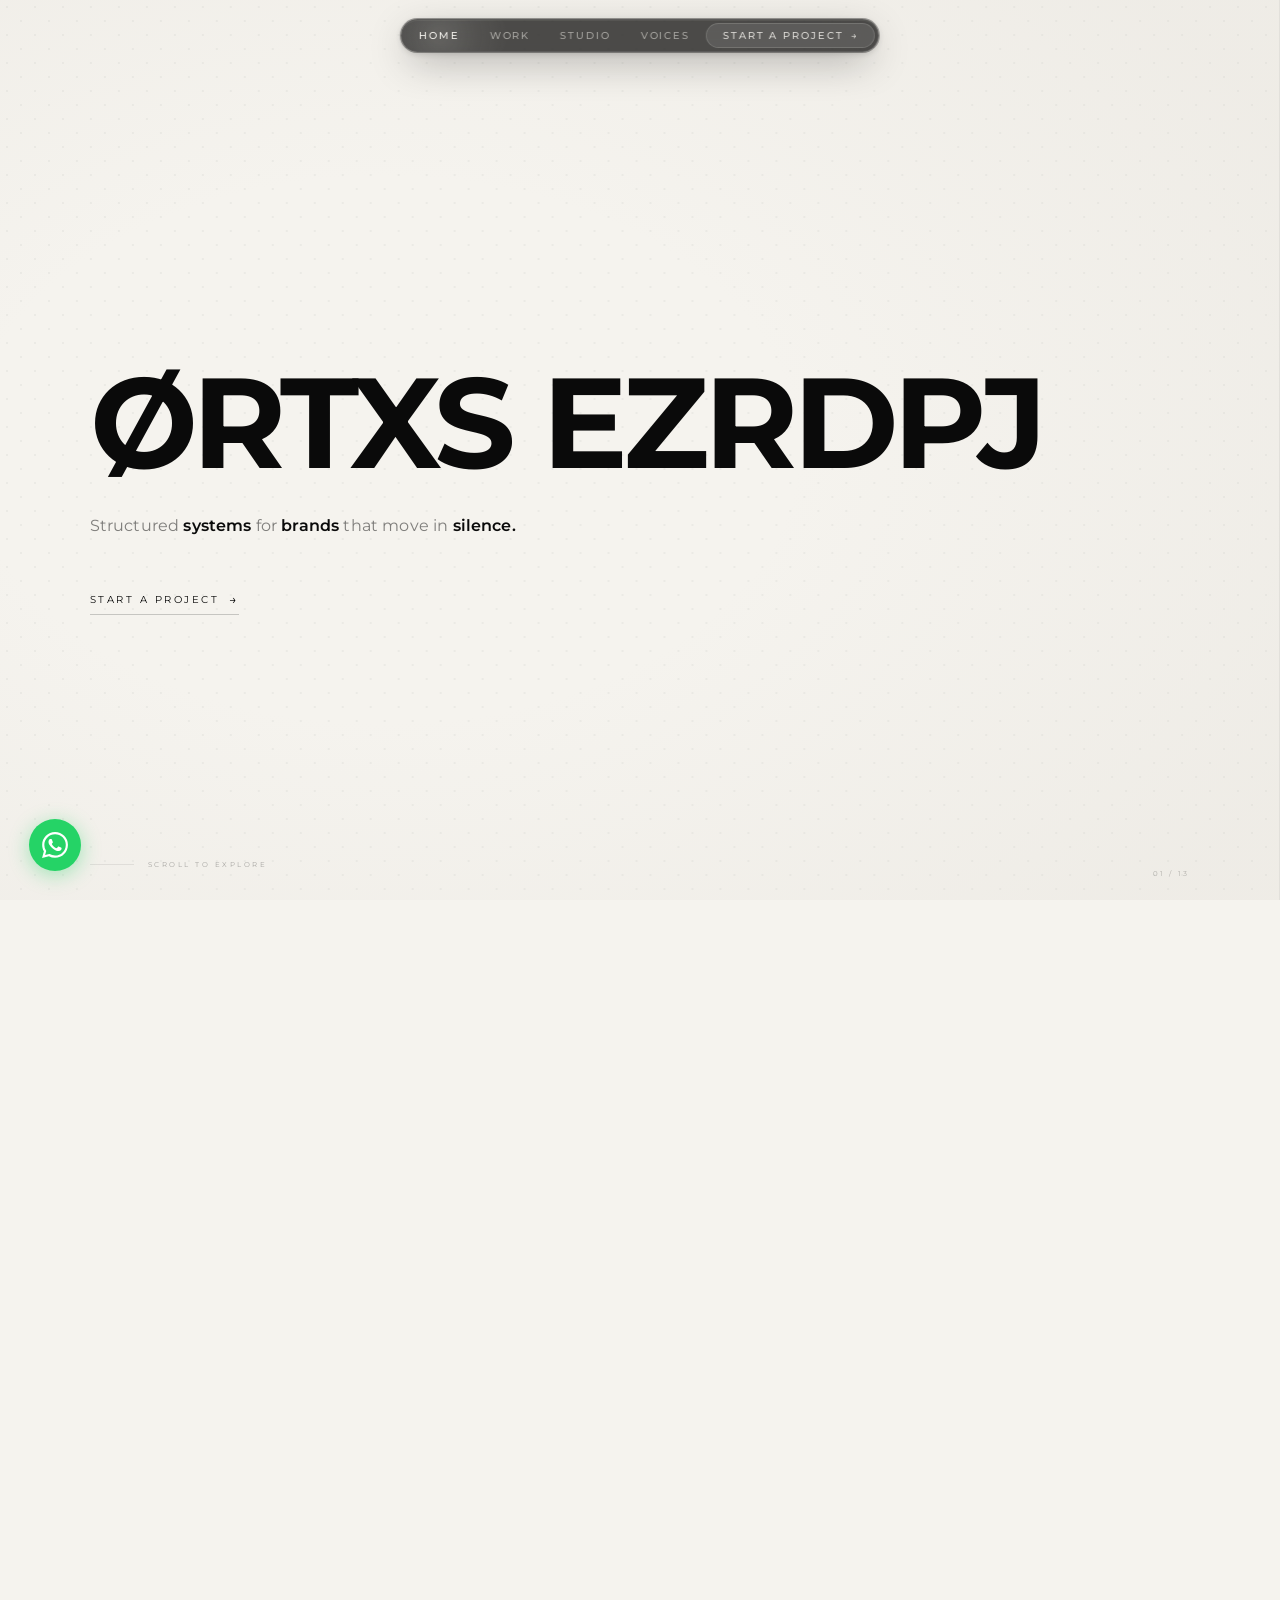
==== commit b4cc90c6: "Fix Home nav bug, add portfolio CTA panel, update footer, disable scroll restoration - index.html: f" ====
--- a/index.html
+++ b/index.html
@@ -526,6 +526,19 @@
         <span class="panel-index panel-index--light" aria-hidden="true">05 / 13</span>
       </section>
 
+      <!-- ── PORTFOLIO REDIRECT ── -->
+      <section class="panel panel--narrow section-portfolio-cta" aria-label="Design portfolio">
+        <div class="port-cta-inner">
+          <p class="section-tag">Design Work</p>
+          <h2 class="section-h port-cta-heading">All the visual<br>work, one place.</h2>
+          <p class="port-cta-sub">Brand identity, social media, packaging, and more — the full design portfolio.</p>
+          <a href="/portfolio.html" class="port-cta-link">
+            View portfolio
+            <span aria-hidden="true" class="port-cta-arrow">→</span>
+          </a>
+        </div>
+      </section>
+
       <!-- ── 06 MARQUEE SEPARATOR ── -->
       <div class="panel panel--marquee section-marquee" aria-hidden="true">
         <div class="marquee-track">
@@ -1016,7 +1029,7 @@
   <div class="snav-bg-glow" aria-hidden="true"></div>
   <ul class="snav-list" role="list">
     <li class="snav-item" data-nav="home">
-      <a class="snav-link" href="/" data-goto="home">
+      <a class="snav-link" href="/" data-goto=".hero">
         <div class="snav-flipper">
           <div class="snav-glow" style="background:radial-gradient(circle,rgba(245,243,238,.14) 0%,rgba(245,243,238,.05) 50%,transparent 100%)" aria-hidden="true"></div>
           <div class="snav-face snav-face--front">Home</div>
--- a/styles.css
+++ b/styles.css
@@ -2451,3 +2451,50 @@
   .snm-tab, .snm-dot { transition: none; }
 }
 
+
+/* ── PORTFOLIO CTA PANEL ── */
+.section-portfolio-cta {
+  background: #0A0A0A;
+  color: var(--c-bg);
+  display: flex;
+  align-items: center;
+  justify-content: center;
+  padding: var(--pad-x);
+  min-width: clamp(320px, 50vw, 680px);
+}
+.port-cta-inner {
+  display: flex;
+  flex-direction: column;
+  gap: clamp(1.2rem, 2.5vw, 2rem);
+  max-width: 480px;
+}
+.section-portfolio-cta .section-tag { color: rgba(245,243,238,0.38); }
+.port-cta-heading { color: #F5F3EE; }
+.port-cta-sub {
+  font-size: var(--fs-body);
+  color: rgba(245,243,238,0.42);
+  line-height: 1.7;
+  max-width: 32ch;
+}
+.port-cta-link {
+  display: inline-flex;
+  align-items: center;
+  gap: 0.6rem;
+  font-size: var(--fs-label);
+  font-weight: 700;
+  letter-spacing: 0.18em;
+  text-transform: uppercase;
+  color: #F5F3EE;
+  text-decoration: none;
+  border-bottom: 1px solid rgba(245,243,238,0.22);
+  padding-bottom: 0.3rem;
+  width: fit-content;
+  transition: gap 0.25s ease, border-color 0.25s ease;
+}
+.port-cta-link:hover { gap: 1rem; border-color: rgba(245,243,238,0.7); }
+.port-cta-arrow { transition: transform 0.25s ease; }
+.port-cta-link:hover .port-cta-arrow { transform: translateX(4px); }
+
+@media (max-width: 768px) {
+  .section-portfolio-cta { min-width: 100%; }
+}
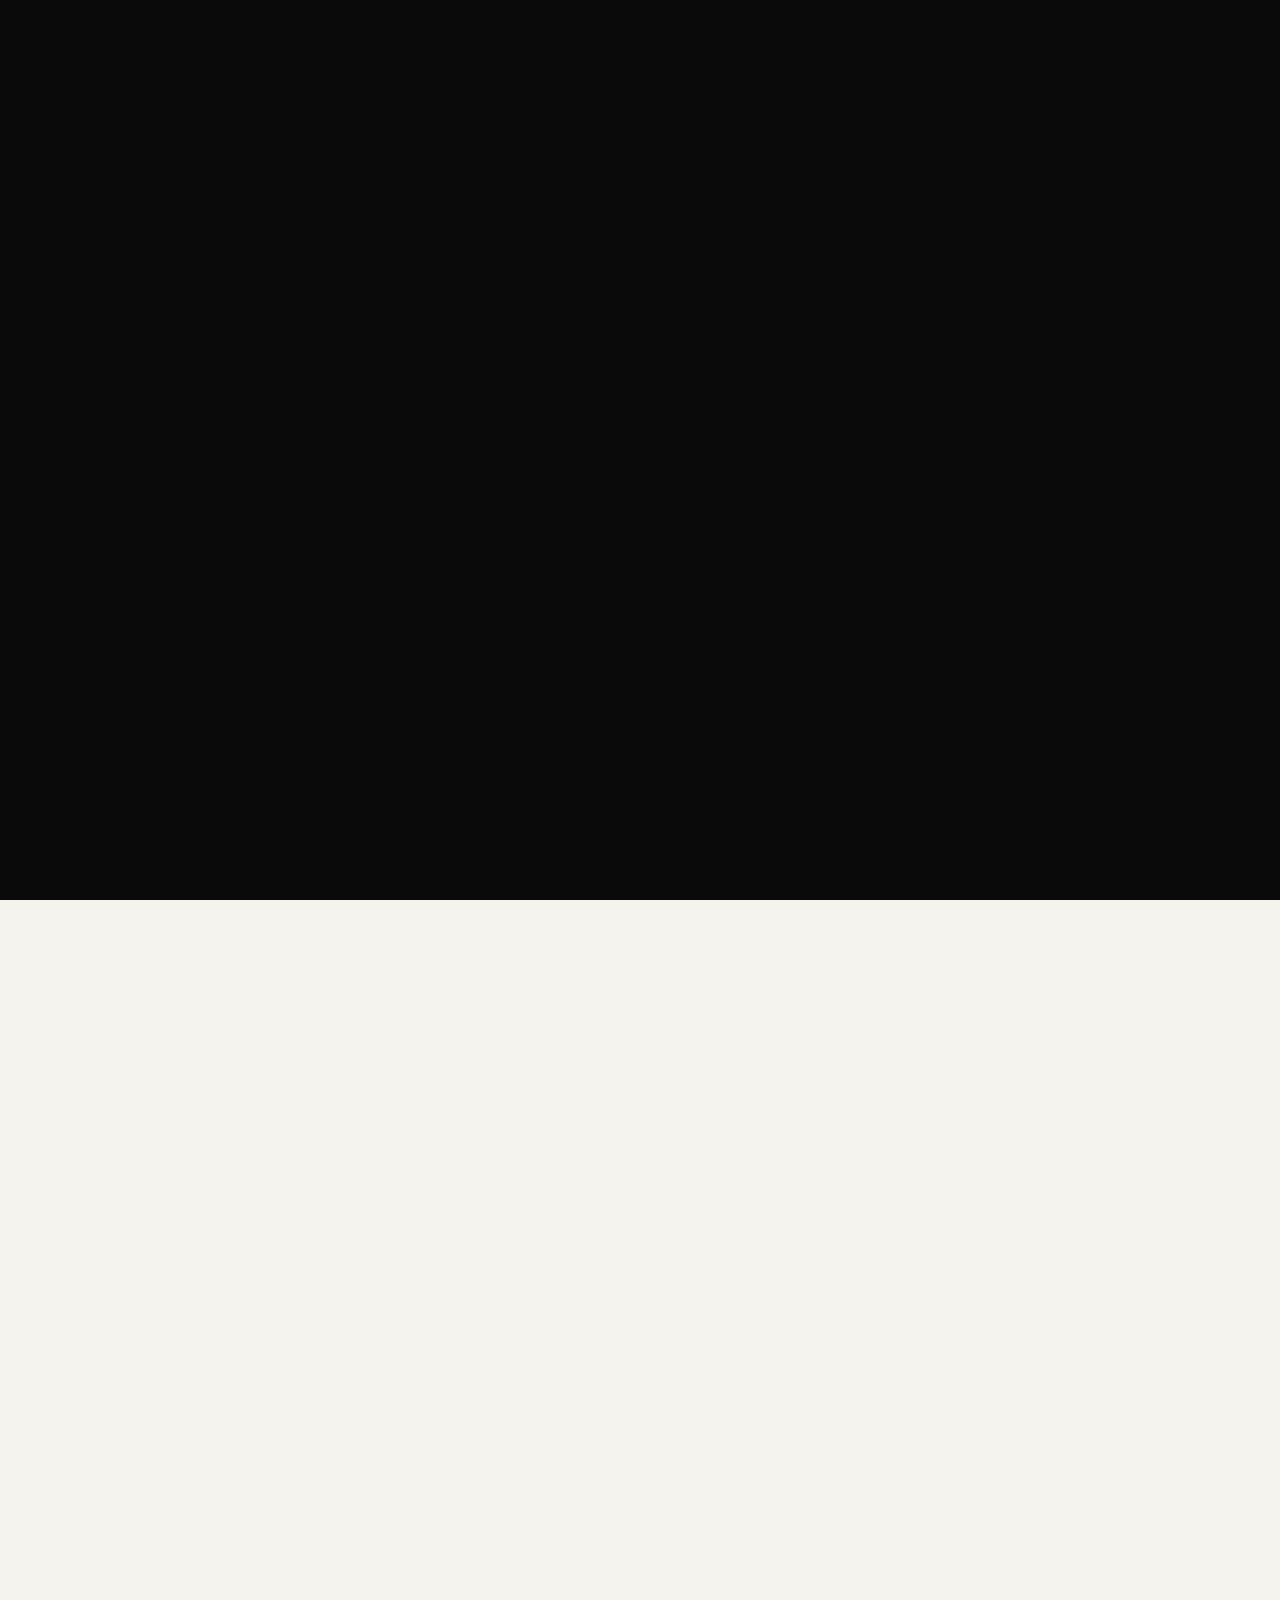
==== commit 7018690a: "Bump styles.css cache buster to v12.7" ====
--- a/index.html
+++ b/index.html
@@ -42,7 +42,7 @@
   <link rel="preconnect" href="https://fonts.gstatic.com" crossorigin>
   <link rel="preconnect" href="https://cdnjs.cloudflare.com">
   <link rel="stylesheet" href="https://fonts.googleapis.com/css2?family=Montserrat:wght@400;700&display=swap">
-  <link rel="stylesheet" href="styles.css?v=12.6">
+  <link rel="stylesheet" href="styles.css?v=12.7">
   <link rel="stylesheet" href="verify.css?v=1.0">
 
   <script src="https://cdnjs.cloudflare.com/ajax/libs/gsap/3.12.2/gsap.min.js" defer></script>
